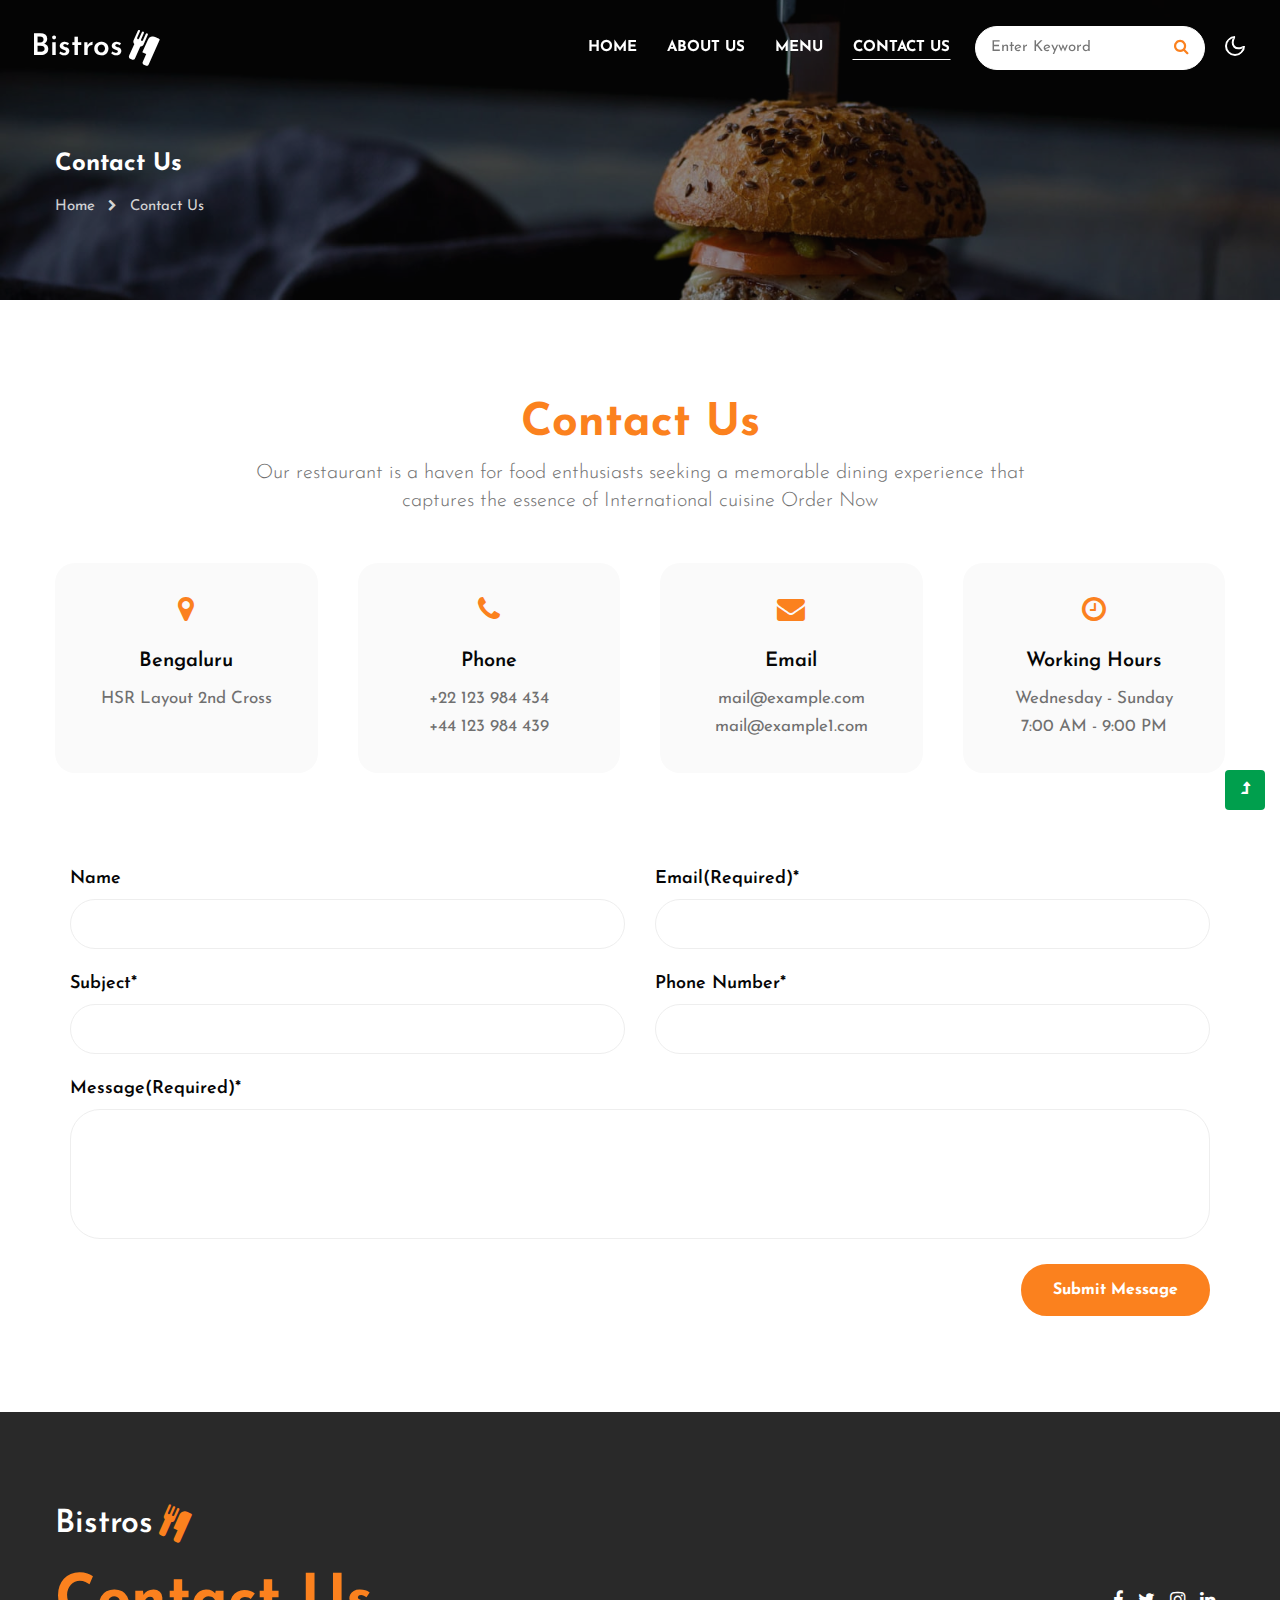
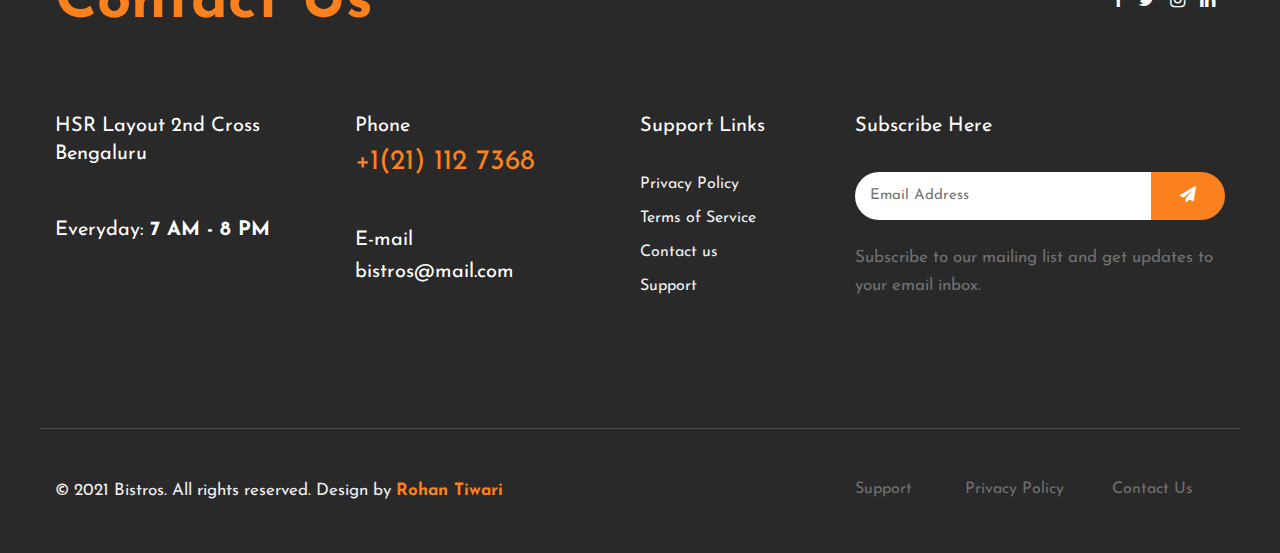
==== contact.html @ a8b72a6a "USING HTML,CSS AND JS" ====
<!doctype html>
<html lang="en">

<head>
    <!-- Required meta tags -->
    <meta charset="utf-8">
    <meta name="viewport" content="width=device-width, initial-scale=1, shrink-to-fit=no">
    <title>Bistros Palace - Restaurants </title>
    <!-- google-fonts -->
    <link href="//fonts.googleapis.com/css2?family=Josefin+Sans:wght@100;200;300;400;500;600;700&display=swap"
        rel="stylesheet">
    <!-- //google-fonts -->
    <!-- Template CSS Style link -->
    <link rel="stylesheet" href="assets/css/style-starter.css">
</head>

<body>
    <!--header-->
    <header id="site-header" class="fixed-top">
        <div class="container-fluid">
            <nav class="navbar navbar-expand-lg stroke">
                <h1>
                    <a class="navbar-brand d-flex align-items-center" href="index.html">
                        Bistros <i class="fa fa-cutlery ml-2" aria-hidden="true"></i></a>
                </h1>
                <!-- if logo is image enable this   
    <a class="navbar-brand" href="#index.html">
        <img src="image-path" alt="Your logo" title="Your logo" style="height:35px;" />
    </a> -->
                <button class="navbar-toggler  collapsed bg-gradient" type="button" data-toggle="collapse"
                    data-target="#navbarTogglerDemo02" aria-controls="navbarTogglerDemo02" aria-expanded="false"
                    aria-label="Toggle navigation">
                    <span class="navbar-toggler-icon fa icon-expand fa-bars"></span>
                    <span class="navbar-toggler-icon fa icon-close fa-times"></span>
                </button>

                <div class="collapse navbar-collapse" id="navbarTogglerDemo02">
                    <ul class="navbar-nav ml-lg-auto">
                        <li class="nav-item">
                            <a class="nav-link" href="index.html">Home <span class="sr-only">(current)</span></a>
                        </li>
                        <li class="nav-item">
                            <a class="nav-link" href="about.html">About Us</a>
                        </li>
                        <li class="nav-item">
                            <a class="nav-link" href="menu.html">Menu</a>
                        </li>
                        <li class="nav-item active">
                            <a class="nav-link" href="contact.html">Contact Us</a>
                        </li>
                        <!-- search button -->
                        <div class="search-right">
                            <form action="#search" method="GET" class="search-box position-relative">
                                <div class="input-search">
                                    <input type="search" placeholder="Enter Keyword" name="search" required="required"
                                        autofocus="" class="search-popup">
                                </div>
                                <button type="submit" class="btn search-btn"><i class="fa fa-search"
                                        aria-hidden="true"></i></button>
                            </form>
                        </div>
                        <!-- //search button -->
                    </ul>
                </div>
                <!-- toggle switch for light and dark theme -->
                <div class="cont-ser-position">
                    <nav class="navigation">
                        <div class="theme-switch-wrapper">
                            <label class="theme-switch" for="checkbox">
                                <input type="checkbox" id="checkbox">
                                <div class="mode-container">
                                    <i class="gg-sun"></i>
                                    <i class="gg-moon"></i>
                                </div>
                            </label>
                        </div>
                    </nav>
                </div>
                <!-- //toggle switch for light and dark theme -->
            </nav>
        </div>
    </header>
    <!--//header-->

    <!-- inner banner -->
    <div class="inner-banner">
        <section class="w3l-breadcrumb">
            <div class="container">
                <h4 class="inner-text-title font-weight-bold text-white mb-sm-3 mb-2">Contact Us</h4>
                <ul class="breadcrumbs-custom-path">
                    <li><a href="index.html">Home</a></li>
                    <li class="active"><span class="fa fa-chevron-right mx-2" aria-hidden="true"></span> Contact Us</li>
                </ul>
            </div>
        </section>
    </div>
    <!-- //inner banner -->

    <!-- contact page -->
    <section class="w3l-contact-11 py-5" id="contact">
        <div class="container py-md-5 py-5">
            <div class="row justify-content-center text-center">
                <div class="col-md-8">
                    <div class="section-heading mb-sm-5 mb-4">
                        <h3 class="title-style mb-2">Contact Us</h3>
                        <p class="lead">
                            Our restaurant is a haven for food enthusiasts seeking a
                            memorable dining experience that captures the essence of International cuisine
                       Order Now
                        </p>
                    </div>
                </div>
            </div>
            <div class="d-grid contact section-gap">
                <div class="contact-info-left d-grid text-center">
                    <div class="contact-info">
                        <span class="fa fa-map-marker" aria-hidden="true"></span>
                        <h4>Bengaluru</h4>
                        <p>HSR Layout 2nd Cross</p>
                    </div>
                    <div class="contact-info">
                        <span class="fa fa-phone" aria-hidden="true"></span>
                        <h4>Phone</h4>
                        <p><a href="tel:+44 7834 857829">+22 123 984 434</a></p>
                        <p><a href="tel:+44 987 654 321">+44 123 984 439</a></p>
                    </div>
                    <div class="contact-info">
                        <span class="fa fa-envelope" aria-hidden="true"></span>
                        <h4>Email</h4>
                        <p><a href="mailto:mail@example.com" class="email">mail@example.com</a></p>
                        <p><a href="mailto:mail@example1.com" class="email">mail@example1.com</a></p>
                    </div>
                    <div class="contact-info">
                        <span class="fa fa-clock-o" aria-hidden="true"></span>
                        <h4>Working Hours</h4>
                        <p>Wednesday - Sunday</p>
                        <p>7:00 AM - 9:00 PM</p>
                    </div>
                </div>
            </div>
            <div class="form-41-mian mt-5 pt-lg-5 pt-md-4">
                <div class="container">
                    <div class="form-inner-cont">
                        <form action="https://sendmail.Rohan Tiwaris.com/submitForm" method="post" class="signin-form">
                            <div class="row align-form-map">
                                <div class="col-sm-6 form-input">
                                    <label for="w3lName">Name</label>
                                    <input type="text" name="w3lName" id="w3lName" placeholder="" />
                                </div>
                                <div class="col-sm-6 form-input">
                                    <label for="w3lSender">Email(Required)*</label>
                                    <input type="email" name="w3lSender" id="w3lSender" placeholder="" required="" />
                                </div>
                                <div class="col-sm-6 form-input">
                                    <label for="w3lSender">Subject*</label>
                                    <input type="text" name="w3lSubect" placeholder="" class="contact-input">
                                </div>
                                <div class="col-sm-6 form-input">
                                    <label for="w3lSender">Phone Number*</label>
                                    <input type="number" name="w3lPhone" placeholder="" class="contact-input">
                                </div>
                            </div>
                            <div class="form-input">
                                <label for="w3lMessage">Message(Required)*</label>
                                <textarea placeholder="" name="w3lMessage" id="w3lMessage" required=""></textarea>
                            </div>
                            <div class="submit text-right">
                                <button type="submit" class="btn btn-style-white btn-style-primary">Submit
                                    Message</button>
                            </div>
                        </form>
                    </div>
                    
                </div>
            </div>
        </div>
    </section>
    <!-- //contact page -->

    <!-- footer -->
    <footer class="w3l-footer-29-main">
        <div class="footer-29-w3l py-5">
            <div class="container pt-md-5 pt-4">
                <div class="w3l-footer-texthny-inf">
                    <h2>
                        <a class="d-flex align-items-center logo-2" href="index.html">
                            Bistros <i class="fa fa-cutlery ml-2" aria-hidden="true"></i></a>
                    </h2>
                    <div class="footer-list-cont d-flex align-items-center justify-content-between mt-md-5 mt-4 mb-5">
                        <h6 class="foot-sub-title">Contact Us</h6>

                        <div class="main-social-footer-29">
                            <a href="#facebook" class="facebook"><span class="fa fa-facebook"></span></a>
                            <a href="#twitter" class="twitter"><span class="fa fa-twitter"></span></a>
                            <a href="#instagram" class="instagram"><span class="fa fa-instagram"></span></a>
                            <a href="#linkedin" class="linkedin"><span class="fa fa-linkedin"></span></a>
                        </div>
                    </div>
                </div>
                <div class="row footer-top-29 mt-lg-5 mt-md-4 pt-md-5">
                    <div class="col-lg-3 col-sm-6">
                        <div class="address-grid">
                            <h5>HSR Layout 2nd Cross<br>Bengaluru</h5>
                            <h5 class="mt-sm-5 mt-4">Everyday: <span> 7 AM - 8 PM</span></h5>
                        </div>
                    </div>
                    <div class="col-lg-3 col-sm-6 mt-sm-0 mt-4">
                        <div class="address-grid">
                            <h5>Phone</h5>
                            <h5 class="phone-number-text mt-2"><a href="tel:+1(21) 234 4567">+1(21) 112 7368</a></h5>
                        </div>
                        <div class="address-grid mt-sm-5 mt-4">
                            <h5>E-mail</h5>
                            <h5 class="email-cont-text mt-1"> <a href="mailto:bistros@mail.com"
                                    class="mail">bistros@mail.com</a></h5>
                        </div>
                    </div>
                    <div class="col-lg-2 col-md-6 col-sm-5 footer-list-menu pl-lg-0 mt-lg-0 mt-sm-5 mt-4">
                        <div class="address-grid">
                            <h5 class="mb-4 pb-lg-2">Support Links</h5>
                            <ul>
                                <li><a href="#privacy">Privacy Policy</a></li>
                                <li><a href="#terms"> Terms of Service</a></li>
                                <li><a href="contact.html">Contact us</a></li>
                                <li><a href="#support"> Support</a></li>
                            </ul>
                        </div>
                    </div>
                    <div class="address-grid col-lg-4 col-md-6 col-sm-7 mt-lg-0 mt-sm-5 mt-4 w3l-footer-16-main">
                        <h5>Subscribe Here</h5>
                        <form action="#" class="subscribe d-flex mt-4 pt-lg-2 mb-4" method="post">
                            <input type="email" name="email" placeholder="Email Address" required="">
                            <button><span class="fa fa-paper-plane" aria-hidden="true"></span></button>
                        </form>
                        <p>Subscribe to our mailing list and get updates to your email inbox.</p>
                    </div>
                </div>
                <!-- copyright -->
                <div class="w3l-copyright mt-lg-5 mt-sm-4 pt-md-4 pt-3">
                    <div class="row bottom-copies pt-md-5 pt-4 mt-md-5 mt-4">
                        <p class="col-lg-8 copy-footer-29">© 2021 Bistros. All rights reserved. Design by <a
                                href="https://Rohan Tiwaris.com/" target="_blank">
                                Rohan Tiwari</a></p>

                        <div class="col-lg-4 footer-list-29 mt-lg-0 mt-md-4 mt-2">
                            <ul class="d-flex text-lg-right">
                                <li><a href="#support"> Support</a></li>
                                <li class="mx-lg-5 mx-md-4 mx-3"><a href="#privacy">Privacy Policy</a>
                                </li>
                                <li><a href="contact.html">Contact Us</a></li>
                            </ul>
                        </div>
                    </div>
                </div>
            </div>
        </div>
    </footer>
    <!-- //footer -->

    <!-- Js scripts -->
    <!-- move top -->
    <button onclick="topFunction()" id="movetop" title="Go to top">
        <span class="fa fa-level-up" aria-hidden="true"></span>
    </button>
    <script>
        // When the user scrolls down 20px from the top of the document, show the button
        window.onscroll = function () {
            scrollFunction()
        };

        function scrollFunction() {
            if (document.body.scrollTop > 20 || document.documentElement.scrollTop > 20) {
                document.getElementById("movetop").style.display = "block";
            } else {
                document.getElementById("movetop").style.display = "none";
            }
        }

        // When the user clicks on the button, scroll to the top of the document
        function topFunction() {
            document.body.scrollTop = 0;
            document.documentElement.scrollTop = 0;
        }
    </script>
    <!-- //move top -->

    <!-- common jquery plugin -->
    <script src="assets/js/jquery-3.3.1.min.js"></script>
    <!-- //common jquery plugin -->

    <!-- theme switch js (light and dark)-->
    <script src="assets/js/theme-change.js"></script>
    <script>
        function autoType(elementClass, typingSpeed) {
            var thhis = Rs(elementClass);
            thhis.css({
                "position": "relative",
                "display": "inline-block"
            });
            thhis.prepend('<div class="cursor" style="right: initial; left:0;"></div>');
            thhis = thhis.find(".text-js");
            var text = thhis.text().trim().split('');
            var amntOfChars = text.length;
            var newString = "";
            thhis.text("|");
            setTimeout(function () {
                thhis.css("opacity", 1);
                thhis.prev().removeAttr("style");
                thhis.text("");
                for (var i = 0; i < amntOfChars; i++) {
                    (function (i, char) {
                        setTimeout(function () {
                            newString += char;
                            thhis.text(newString);
                        }, i * typingSpeed);
                    })(i + 1, text[i]);
                }
            }, 1500);
        }

        Rs(document).ready(function () {
            // Now to start autoTyping just call the autoType function with the 
            // class of outer div
            // The second paramter is the speed between each letter is typed.   
            autoType(".type-js", 200);
        });
    </script>
    <!-- //theme switch js (light and dark)-->

    <!-- MENU-JS -->
    <script>
        Rs(window).on("scroll", function () {
            var scroll = Rs(window).scrollTop();

            if (scroll >= 80) {
                Rs("#site-header").addClass("nav-fixed");
            } else {
                Rs("#site-header").removeClass("nav-fixed");
            }
        });

        //Main navigation Active Class Add Remove
        Rs(".navbar-toggler").on("click", function () {
            Rs("header").toggleClass("active");
        });
        Rs(document).on("ready", function () {
            if (Rs(window).width() > 991) {
                Rs("header").removeClass("active");
            }
            Rs(window).on("resize", function () {
                if (Rs(window).width() > 991) {
                    Rs("header").removeClass("active");
                }
            });
        });
    </script>
    <!-- //MENU-JS -->

    <!-- disable body scroll which navbar is in active -->
    <script>
        Rs(function () {
            Rs('.navbar-toggler').click(function () {
                Rs('body').toggleClass('noscroll');
            })
        });
    </script>
    <!-- //disable body scroll which navbar is in active -->

    <!--bootstrap-->
    <script src="assets/js/bootstrap.min.js"></script>
    <!-- //bootstrap-->
    <!-- //Js scripts -->
</body>

</html>
---- assets/css/style-starter.css ----
@charset "UTF-8";
 */
:root {
  --blue: #007bff;
  --indigo: #6610f2;
  --purple: #6f42c1;
  --pink: #e83e8c;
  --red: #dc3545;
  --orange: #fd7e14;
  --yellow: #ffc107;
  --green: #28a745;
  --teal: #20c997;
  --cyan: #17a2b8;
  --white: #fff;
  --gray: #6c757d;
  --gray-dark: #343a40;
  --primary: #ff4c4c;
  --secondary: #e71d36;
  --success: #28a745;
  --info: #17a2b8;
  --warning: #ffc107;
  --danger: #dc3545;
  --light: #f8f9fa;
  --dark: #343a40;
  --breakpoint-xs: 0;
  --breakpoint-sm: 576px;
  --breakpoint-md: 768px;
  --breakpoint-lg: 992px;
  --breakpoint-xl: 1200px;
  --font-family-sans-serif: -apple-system, BlinkMacSystemFont, "Segoe UI", Roboto, "Helvetica Neue", Arial, "Noto Sans", sans-serif, "Apple Color Emoji", "Segoe UI Emoji", "Segoe UI Symbol", "Noto Color Emoji";
  --font-family-monospace: SFMono-Regular, Menlo, Monaco, Consolas, "Liberation Mono", "Courier New", monospace;
}

*,
*::before,
*::after {
  box-sizing: border-box;
}

html {
  font-family: sans-serif;
  line-height: 1.15;
  -webkit-text-size-adjust: 100%;
  -webkit-tap-highlight-color: rgba(0, 0, 0, 0);
}

article,
aside,
figcaption,
figure,
footer,
header,
hgroup,
main,
nav,
section {
  display: block;
}

body {
  margin: 0;
  font-family: -apple-system, BlinkMacSystemFont, "Segoe UI", Roboto, "Helvetica Neue", Arial, "Noto Sans", sans-serif, "Apple Color Emoji", "Segoe UI Emoji", "Segoe UI Symbol", "Noto Color Emoji";
  font-size: 1rem;
  font-weight: 400;
  line-height: 1.5;
  color: #212529;
  text-align: left;
  background-color: #fff;
}

[tabindex="-1"]:focus:not(:focus-visible) {
  outline: 0 !important;
}

hr {
  box-sizing: content-box;
  height: 0;
  overflow: visible;
}

h1,
h2,
h3,
h4,
h5,
h6 {
  margin-top: 0;
  margin-bottom: 0.5rem;
}

p {
  margin-top: 0;
  margin-bottom: 1rem;
}

abbr[title],
abbr[data-original-title] {
  text-decoration: underline;
  -webkit-text-decoration: underline dotted;
  text-decoration: underline dotted;
  cursor: help;
  border-bottom: 0;
  -webkit-text-decoration-skip-ink: none;
  text-decoration-skip-ink: none;
}

address {
  margin-bottom: 1rem;
  font-style: normal;
  line-height: inherit;
}

ol,
ul,
dl {
  margin-top: 0;
  margin-bottom: 1rem;
}

ol ol,
ul ul,
ol ul,
ul ol {
  margin-bottom: 0;
}

dt {
  font-weight: 600;
}

dd {
  margin-bottom: .5rem;
  margin-left: 0;
}

blockquote {
  margin: 0 0 1rem;
}

b,
strong {
  font-weight: bolder;
}

small {
  font-size: 80%;
}

sub,
sup {
  position: relative;
  font-size: 75%;
  line-height: 0;
  vertical-align: baseline;
}

sub {
  bottom: -.25em;
}

sup {
  top: -.5em;
}

a {
  color: var(--font-color);
  text-decoration: none;
  background-color: transparent;
}

a:hover {
  color: var(--primary-color);
  text-decoration: underline;
}

a,
a:hover,
button,
button:hover {
  text-decoration: none;
  transition: .5s all;
  -moz-transition: .5s all;
}

a:not([href]) {
  color: inherit;
  text-decoration: none;
}

a:not([href]):hover {
  color: inherit;
  text-decoration: none;
}

pre,
code,
kbd,
samp {
  font-family: SFMono-Regular, Menlo, Monaco, Consolas, "Liberation Mono", "Courier New", monospace;
  font-size: 1em;
}

pre {
  margin-top: 0;
  margin-bottom: 1rem;
  overflow: auto;
}

figure {
  margin: 0 0 1rem;
}

img {
  vertical-align: middle;
  border-style: none;
}

svg {
  overflow: hidden;
  vertical-align: middle;
}

table {
  border-collapse: collapse;
}

caption {
  padding-top: 0.75rem;
  padding-bottom: 0.75rem;
  color: #6c757d;
  text-align: left;
  caption-side: bottom;
}

th {
  text-align: inherit;
}

label {
  display: inline-block;
  margin-bottom: 0.5rem;
}

button {
  border-radius: 0;
}

button:focus {
  outline: 1px dotted;
  outline: 5px auto -webkit-focus-ring-color;
}

input,
button,
select,
optgroup,
textarea {
  margin: 0;
  font-family: inherit;
  font-size: inherit;
  line-height: inherit;
}

button,
input {
  overflow: visible;
}

button,
select {
  text-transform: none;
}

select {
  word-wrap: normal;
}

button,
[type="button"],
[type="reset"],
[type="submit"] {
  -webkit-appearance: button;
}

button:not(:disabled),
[type="button"]:not(:disabled),
[type="reset"]:not(:disabled),
[type="submit"]:not(:disabled) {
  cursor: pointer;
}

button::-moz-focus-inner,
[type="button"]::-moz-focus-inner,
[type="reset"]::-moz-focus-inner,
[type="submit"]::-moz-focus-inner {
  padding: 0;
  border-style: none;
}

input[type="radio"],
input[type="checkbox"] {
  box-sizing: border-box;
  padding: 0;
}

input[type="date"],
input[type="time"],
input[type="datetime-local"],
input[type="month"] {
  -webkit-appearance: listbox;
}

textarea {
  overflow: auto;
  resize: vertical;
}

fieldset {
  min-width: 0;
  padding: 0;
  margin: 0;
  border: 0;
}

legend {
  display: block;
  width: 100%;
  max-width: 100%;
  padding: 0;
  margin-bottom: .5rem;
  font-size: 1.5rem;
  line-height: inherit;
  color: inherit;
  white-space: normal;
}

@media (max-width: 1200px) {
  legend {
    font-size: calc(1.275rem + 0.3vw);
  }
}

progress {
  vertical-align: baseline;
}

[type="number"]::-webkit-inner-spin-button,
[type="number"]::-webkit-outer-spin-button {
  height: auto;
}

[type="search"] {
  outline-offset: -2px;
  -webkit-appearance: none;
}

[type="search"]::-webkit-search-decoration {
  -webkit-appearance: none;
}

::-webkit-file-upload-button {
  font: inherit;
  -webkit-appearance: button;
}

output {
  display: inline-block;
}

summary {
  display: list-item;
  cursor: pointer;
}

template {
  display: none;
}

[hidden] {
  display: none !important;
}

h1,
h2,
h3,
h4,
h5,
h6,
.h1,
.h2,
.h3,
.h4,
.h5,
.h6 {
  margin-bottom: 0.5rem;
  font-weight: 400;
  line-height: 28px;
}

h1,
.h1 {
  font-size: 2.5rem;
}

@media (max-width: 1200px) {

  h1,
  .h1 {
    font-size: calc(1.375rem + 1.5vw);
  }
}

h2,
.h2 {
  font-size: 2rem;
}

@media (max-width: 1200px) {

  h2,
  .h2 {
    font-size: calc(1.325rem + 0.9vw);
  }
}

h3,
.h3 {
  font-size: 1.75rem;
}

@media (max-width: 1200px) {

  h3,
  .h3 {
    font-size: calc(1.3rem + 0.6vw);
  }
}

h4,
.h4 {
  font-size: 1.5rem;
}

@media (max-width: 1200px) {

  h4,
  .h4 {
    font-size: calc(1.275rem + 0.3vw);
  }
}

h5,
.h5 {
  font-size: 1.25rem;
}

h6,
.h6 {
  font-size: 1rem;
}

.lead {
  font-size: 1.25rem;
  font-weight: 300;
}

.display-1 {
  font-size: 6rem;
  font-weight: 300;
  line-height: 1.2;
}

@media (max-width: 1200px) {
  .display-1 {
    font-size: calc(1.725rem + 5.7vw);
  }
}

.display-2 {
  font-size: 5.5rem;
  font-weight: 300;
  line-height: 1.2;
}

@media (max-width: 1200px) {
  .display-2 {
    font-size: calc(1.675rem + 5.1vw);
  }
}

.display-3 {
  font-size: 4.5rem;
  font-weight: 300;
  line-height: 1.2;
}

@media (max-width: 1200px) {
  .display-3 {
    font-size: calc(1.575rem + 3.9vw);
  }
}

.display-4 {
  font-size: 3.5rem;
  font-weight: 300;
  line-height: 1.2;
}

@media (max-width: 1200px) {
  .display-4 {
    font-size: calc(1.475rem + 2.7vw);
  }
}

hr {
  margin-top: 1rem;
  margin-bottom: 1rem;
  border: 0;
  border-top: 1px solid rgba(0, 0, 0, 0.1);
}

small,
.small {
  font-size: 80%;
  font-weight: 400;
}

mark,
.mark {
  padding: 0.2em;
  background-color: #fcf8e3;
}

.list-unstyled {
  padding-left: 0;
  list-style: none;
}

.list-inline {
  padding-left: 0;
  list-style: none;
}

.list-inline-item {
  display: inline-block;
}

.list-inline-item:not(:last-child) {
  margin-right: 0.5rem;
}

.initialism {
  font-size: 90%;
  text-transform: uppercase;
}

.blockquote {
  margin-bottom: 1rem;
  font-size: 1.25rem;
}

.blockquote-footer {
  display: block;
  font-size: 80%;
  color: #6c757d;
}

.blockquote-footer::before {
  content: "\2014\00A0";
}

.img-fluid {
  max-width: 100%;
  height: auto;
}

.img-thumbnail {
  padding: 0.25rem;
  background-color: #fff;
  border: 1px solid #dee2e6;
  border-radius: 0.25rem;
  max-width: 100%;
  height: auto;
}

.figure {
  display: inline-block;
}

.figure-img {
  margin-bottom: 0.5rem;
  line-height: 1;
}

.figure-caption {
  font-size: 90%;
  color: #6c757d;
}

code {
  font-size: 87.5%;
  color: #e83e8c;
  word-wrap: break-word;
}

a>code {
  color: inherit;
}

kbd {
  padding: 0.2rem 0.4rem;
  font-size: 87.5%;
  color: #fff;
  background-color: #212529;
  border-radius: 0.2rem;
}

kbd kbd {
  padding: 0;
  font-size: 100%;
  font-weight: 600;
}

pre {
  display: block;
  font-size: 87.5%;
  color: #212529;
}

pre code {
  font-size: inherit;
  color: inherit;
  word-break: normal;
}

.pre-scrollable {
  max-height: 340px;
  overflow-y: scroll;
}

.container {
  width: 100%;
  padding-right: 15px;
  padding-left: 15px;
  margin-right: auto;
  margin-left: auto;
}

@media (min-width: 576px) {
  .container {
    max-width: 540px;
  }
}

@media (min-width: 768px) {
  .container {
    max-width: 720px;
  }
}

@media (min-width: 992px) {
  .container {
    max-width: 960px;
  }
}

@media (min-width: 1200px) {
  .container {
    max-width: 1140px;
  }
}

.container-fluid,
.container-sm,
.container-md,
.container-lg,
.container-xl {
  width: 100%;
  padding-right: 15px;
  padding-left: 15px;
  margin-right: auto;
  margin-left: auto;
}

@media (min-width: 576px) {

  .container,
  .container-sm {
    max-width: 540px;
  }
}

@media (min-width: 768px) {

  .container,
  .container-sm,
  .container-md {
    max-width: 720px;
  }
}

@media (min-width: 992px) {

  .container,
  .container-sm,
  .container-md,
  .container-lg {
    max-width: 960px;
  }
}

@media (min-width: 1200px) {

  .container,
  .container-sm,
  .container-md,
  .container-lg,
  .container-xl {
    max-width: 1140px;
  }
}

.row {
  display: flex;
  flex-wrap: wrap;
  margin-right: -15px;
  margin-left: -15px;
}

.no-gutters {
  margin-right: 0;
  margin-left: 0;
}

.no-gutters>.col,
.no-gutters>[class*="col-"] {
  padding-right: 0;
  padding-left: 0;
}

.col-1,
.col-2,
.col-3,
.col-4,
.col-5,
.col-6,
.col-7,
.col-8,
.col-9,
.col-10,
.col-11,
.col-12,
.col,
.col-auto,
.col-sm-1,
.col-sm-2,
.col-sm-3,
.col-sm-4,
.col-sm-5,
.col-sm-6,
.col-sm-7,
.col-sm-8,
.col-sm-9,
.col-sm-10,
.col-sm-11,
.col-sm-12,
.col-sm,
.col-sm-auto,
.col-md-1,
.col-md-2,
.col-md-3,
.col-md-4,
.col-md-5,
.col-md-6,
.col-md-7,
.col-md-8,
.col-md-9,
.col-md-10,
.col-md-11,
.col-md-12,
.col-md,
.col-md-auto,
.col-lg-1,
.col-lg-2,
.col-lg-3,
.col-lg-4,
.col-lg-5,
.col-lg-6,
.col-lg-7,
.col-lg-8,
.col-lg-9,
.col-lg-10,
.col-lg-11,
.col-lg-12,
.col-lg,
.col-lg-auto,
.col-xl-1,
.col-xl-2,
.col-xl-3,
.col-xl-4,
.col-xl-5,
.col-xl-6,
.col-xl-7,
.col-xl-8,
.col-xl-9,
.col-xl-10,
.col-xl-11,
.col-xl-12,
.col-xl,
.col-xl-auto {
  position: relative;
  width: 100%;
  padding-right: 15px;
  padding-left: 15px;
}

.col {
  flex-basis: 0;
  flex-grow: 1;
  max-width: 100%;
}

.row-cols-1>* {
  flex: 0 0 100%;
  max-width: 100%;
}

.row-cols-2>* {
  flex: 0 0 50%;
  max-width: 50%;
}

.row-cols-3>* {
  flex: 0 0 33.33333%;
  max-width: 33.33333%;
}

.row-cols-4>* {
  flex: 0 0 25%;
  max-width: 25%;
}

.row-cols-5>* {
  flex: 0 0 20%;
  max-width: 20%;
}

.row-cols-6>* {
  flex: 0 0 16.66667%;
  max-width: 16.66667%;
}

.col-auto {
  flex: 0 0 auto;
  width: auto;
  max-width: 100%;
}

.col-1 {
  flex: 0 0 8.33333%;
  max-width: 8.33333%;
}

.col-2 {
  flex: 0 0 16.66667%;
  max-width: 16.66667%;
}

.col-3 {
  flex: 0 0 25%;
  max-width: 25%;
}

.col-4 {
  flex: 0 0 33.33333%;
  max-width: 33.33333%;
}

.col-5 {
  flex: 0 0 41.66667%;
  max-width: 41.66667%;
}

.col-6 {
  flex: 0 0 50%;
  max-width: 50%;
}

.col-7 {
  flex: 0 0 58.33333%;
  max-width: 58.33333%;
}

.col-8 {
  flex: 0 0 66.66667%;
  max-width: 66.66667%;
}

.col-9 {
  flex: 0 0 75%;
  max-width: 75%;
}

.col-10 {
  flex: 0 0 83.33333%;
  max-width: 83.33333%;
}

.col-11 {
  flex: 0 0 91.66667%;
  max-width: 91.66667%;
}

.col-12 {
  flex: 0 0 100%;
  max-width: 100%;
}

.order-first {
  order: -1;
}

.order-last {
  order: 13;
}

.order-0 {
  order: 0;
}

.order-1 {
  order: 1;
}

.order-2 {
  order: 2;
}

.order-3 {
  order: 3;
}

.order-4 {
  order: 4;
}

.order-5 {
  order: 5;
}

.order-6 {
  order: 6;
}

.order-7 {
  order: 7;
}

.order-8 {
  order: 8;
}

.order-9 {
  order: 9;
}

.order-10 {
  order: 10;
}

.order-11 {
  order: 11;
}

.order-12 {
  order: 12;
}

.offset-1 {
  margin-left: 8.33333%;
}

.offset-2 {
  margin-left: 16.66667%;
}

.offset-3 {
  margin-left: 25%;
}

.offset-4 {
  margin-left: 33.33333%;
}

.offset-5 {
  margin-left: 41.66667%;
}

.offset-6 {
  margin-left: 50%;
}

.offset-7 {
  margin-left: 58.33333%;
}

.offset-8 {
  margin-left: 66.66667%;
}

.offset-9 {
  margin-left: 75%;
}

.offset-10 {
  margin-left: 83.33333%;
}

.offset-11 {
  margin-left: 91.66667%;
}

@media (min-width: 576px) {
  .col-sm {
    flex-basis: 0;
    flex-grow: 1;
    max-width: 100%;
  }

  .row-cols-sm-1>* {
    flex: 0 0 100%;
    max-width: 100%;
  }

  .row-cols-sm-2>* {
    flex: 0 0 50%;
    max-width: 50%;
  }

  .row-cols-sm-3>* {
    flex: 0 0 33.33333%;
    max-width: 33.33333%;
  }

  .row-cols-sm-4>* {
    flex: 0 0 25%;
    max-width: 25%;
  }

  .row-cols-sm-5>* {
    flex: 0 0 20%;
    max-width: 20%;
  }

  .row-cols-sm-6>* {
    flex: 0 0 16.66667%;
    max-width: 16.66667%;
  }

  .col-sm-auto {
    flex: 0 0 auto;
    width: auto;
    max-width: 100%;
  }

  .col-sm-1 {
    flex: 0 0 8.33333%;
    max-width: 8.33333%;
  }

  .col-sm-2 {
    flex: 0 0 16.66667%;
    max-width: 16.66667%;
  }

  .col-sm-3 {
    flex: 0 0 25%;
    max-width: 25%;
  }

  .col-sm-4 {
    flex: 0 0 33.33333%;
    max-width: 33.33333%;
  }

  .col-sm-5 {
    flex: 0 0 41.66667%;
    max-width: 41.66667%;
  }

  .col-sm-6 {
    flex: 0 0 50%;
    max-width: 50%;
  }

  .col-sm-7 {
    flex: 0 0 58.33333%;
    max-width: 58.33333%;
  }

  .col-sm-8 {
    flex: 0 0 66.66667%;
    max-width: 66.66667%;
  }

  .col-sm-9 {
    flex: 0 0 75%;
    max-width: 75%;
  }

  .col-sm-10 {
    flex: 0 0 83.33333%;
    max-width: 83.33333%;
  }

  .col-sm-11 {
    flex: 0 0 91.66667%;
    max-width: 91.66667%;
  }

  .col-sm-12 {
    flex: 0 0 100%;
    max-width: 100%;
  }

  .order-sm-first {
    order: -1;
  }

  .order-sm-last {
    order: 13;
  }

  .order-sm-0 {
    order: 0;
  }

  .order-sm-1 {
    order: 1;
  }

  .order-sm-2 {
    order: 2;
  }

  .order-sm-3 {
    order: 3;
  }

  .order-sm-4 {
    order: 4;
  }

  .order-sm-5 {
    order: 5;
  }

  .order-sm-6 {
    order: 6;
  }

  .order-sm-7 {
    order: 7;
  }

  .order-sm-8 {
    order: 8;
  }

  .order-sm-9 {
    order: 9;
  }

  .order-sm-10 {
    order: 10;
  }

  .order-sm-11 {
    order: 11;
  }

  .order-sm-12 {
    order: 12;
  }

  .offset-sm-0 {
    margin-left: 0;
  }

  .offset-sm-1 {
    margin-left: 8.33333%;
  }

  .offset-sm-2 {
    margin-left: 16.66667%;
  }

  .offset-sm-3 {
    margin-left: 25%;
  }

  .offset-sm-4 {
    margin-left: 33.33333%;
  }

  .offset-sm-5 {
    margin-left: 41.66667%;
  }

  .offset-sm-6 {
    margin-left: 50%;
  }

  .offset-sm-7 {
    margin-left: 58.33333%;
  }

  .offset-sm-8 {
    margin-left: 66.66667%;
  }

  .offset-sm-9 {
    margin-left: 75%;
  }

  .offset-sm-10 {
    margin-left: 83.33333%;
  }

  .offset-sm-11 {
    margin-left: 91.66667%;
  }
}

@media (min-width: 768px) {
  .col-md {
    flex-basis: 0;
    flex-grow: 1;
    max-width: 100%;
  }

  .row-cols-md-1>* {
    flex: 0 0 100%;
    max-width: 100%;
  }

  .row-cols-md-2>* {
    flex: 0 0 50%;
    max-width: 50%;
  }

  .row-cols-md-3>* {
    flex: 0 0 33.33333%;
    max-width: 33.33333%;
  }

  .row-cols-md-4>* {
    flex: 0 0 25%;
    max-width: 25%;
  }

  .row-cols-md-5>* {
    flex: 0 0 20%;
    max-width: 20%;
  }

  .row-cols-md-6>* {
    flex: 0 0 16.66667%;
    max-width: 16.66667%;
  }

  .col-md-auto {
    flex: 0 0 auto;
    width: auto;
    max-width: 100%;
  }

  .col-md-1 {
    flex: 0 0 8.33333%;
    max-width: 8.33333%;
  }

  .col-md-2 {
    flex: 0 0 16.66667%;
    max-width: 16.66667%;
  }

  .col-md-3 {
    flex: 0 0 25%;
    max-width: 25%;
  }

  .col-md-4 {
    flex: 0 0 33.33333%;
    max-width: 33.33333%;
  }

  .col-md-5 {
    flex: 0 0 41.66667%;
    max-width: 41.66667%;
  }

  .col-md-6 {
    flex: 0 0 50%;
    max-width: 50%;
  }

  .col-md-7 {
    flex: 0 0 58.33333%;
    max-width: 58.33333%;
  }

  .col-md-8 {
    flex: 0 0 66.66667%;
    max-width: 66.66667%;
  }

  .col-md-9 {
    flex: 0 0 75%;
    max-width: 75%;
  }

  .col-md-10 {
    flex: 0 0 83.33333%;
    max-width: 83.33333%;
  }

  .col-md-11 {
    flex: 0 0 91.66667%;
    max-width: 91.66667%;
  }

  .col-md-12 {
    flex: 0 0 100%;
    max-width: 100%;
  }

  .order-md-first {
    order: -1;
  }

  .order-md-last {
    order: 13;
  }

  .order-md-0 {
    order: 0;
  }

  .order-md-1 {
    order: 1;
  }

  .order-md-2 {
    order: 2;
  }

  .order-md-3 {
    order: 3;
  }

  .order-md-4 {
    order: 4;
  }

  .order-md-5 {
    order: 5;
  }

  .order-md-6 {
    order: 6;
  }

  .order-md-7 {
    order: 7;
  }

  .order-md-8 {
    order: 8;
  }

  .order-md-9 {
    order: 9;
  }

  .order-md-10 {
    order: 10;
  }

  .order-md-11 {
    order: 11;
  }

  .order-md-12 {
    order: 12;
  }

  .offset-md-0 {
    margin-left: 0;
  }

  .offset-md-1 {
    margin-left: 8.33333%;
  }

  .offset-md-2 {
    margin-left: 16.66667%;
  }

  .offset-md-3 {
    margin-left: 25%;
  }

  .offset-md-4 {
    margin-left: 33.33333%;
  }

  .offset-md-5 {
    margin-left: 41.66667%;
  }

  .offset-md-6 {
    margin-left: 50%;
  }

  .offset-md-7 {
    margin-left: 58.33333%;
  }

  .offset-md-8 {
    margin-left: 66.66667%;
  }

  .offset-md-9 {
    margin-left: 75%;
  }

  .offset-md-10 {
    margin-left: 83.33333%;
  }

  .offset-md-11 {
    margin-left: 91.66667%;
  }
}

@media (min-width: 992px) {
  .col-lg {
    flex-basis: 0;
    flex-grow: 1;
    max-width: 100%;
  }

  .row-cols-lg-1>* {
    flex: 0 0 100%;
    max-width: 100%;
  }

  .row-cols-lg-2>* {
    flex: 0 0 50%;
    max-width: 50%;
  }

  .row-cols-lg-3>* {
    flex: 0 0 33.33333%;
    max-width: 33.33333%;
  }

  .row-cols-lg-4>* {
    flex: 0 0 25%;
    max-width: 25%;
  }

  .row-cols-lg-5>* {
    flex: 0 0 20%;
    max-width: 20%;
  }

  .row-cols-lg-6>* {
    flex: 0 0 16.66667%;
    max-width: 16.66667%;
  }

  .col-lg-auto {
    flex: 0 0 auto;
    width: auto;
    max-width: 100%;
  }

  .col-lg-1 {
    flex: 0 0 8.33333%;
    max-width: 8.33333%;
  }

  .col-lg-2 {
    flex: 0 0 16.66667%;
    max-width: 16.66667%;
  }

  .col-lg-3 {
    flex: 0 0 25%;
    max-width: 25%;
  }

  .col-lg-4 {
    flex: 0 0 33.33333%;
    max-width: 33.33333%;
  }

  .col-lg-5 {
    flex: 0 0 41.66667%;
    max-width: 41.66667%;
  }

  .col-lg-6 {
    flex: 0 0 50%;
    max-width: 50%;
  }

  .col-lg-7 {
    flex: 0 0 58.33333%;
    max-width: 58.33333%;
  }

  .col-lg-8 {
    flex: 0 0 66.66667%;
    max-width: 66.66667%;
  }

  .col-lg-9 {
    flex: 0 0 75%;
    max-width: 75%;
  }

  .col-lg-10 {
    flex: 0 0 83.33333%;
    max-width: 83.33333%;
  }

  .col-lg-11 {
    flex: 0 0 91.66667%;
    max-width: 91.66667%;
  }

  .col-lg-12 {
    flex: 0 0 100%;
    max-width: 100%;
  }

  .order-lg-first {
    order: -1;
  }

  .order-lg-last {
    order: 13;
  }

  .order-lg-0 {
    order: 0;
  }

  .order-lg-1 {
    order: 1;
  }

  .order-lg-2 {
    order: 2;
  }

  .order-lg-3 {
    order: 3;
  }

  .order-lg-4 {
    order: 4;
  }

  .order-lg-5 {
    order: 5;
  }

  .order-lg-6 {
    order: 6;
  }

  .order-lg-7 {
    order: 7;
  }

  .order-lg-8 {
    order: 8;
  }

  .order-lg-9 {
    order: 9;
  }

  .order-lg-10 {
    order: 10;
  }

  .order-lg-11 {
    order: 11;
  }

  .order-lg-12 {
    order: 12;
  }

  .offset-lg-0 {
    margin-left: 0;
  }

  .offset-lg-1 {
    margin-left: 8.33333%;
  }

  .offset-lg-2 {
    margin-left: 16.66667%;
  }

  .offset-lg-3 {
    margin-left: 25%;
  }

  .offset-lg-4 {
    margin-left: 33.33333%;
  }

  .offset-lg-5 {
    margin-left: 41.66667%;
  }

  .offset-lg-6 {
    margin-left: 50%;
  }

  .offset-lg-7 {
    margin-left: 58.33333%;
  }

  .offset-lg-8 {
    margin-left: 66.66667%;
  }

  .offset-lg-9 {
    margin-left: 75%;
  }

  .offset-lg-10 {
    margin-left: 83.33333%;
  }

  .offset-lg-11 {
    margin-left: 91.66667%;
  }
}

@media (min-width: 1200px) {
  .col-xl {
    flex-basis: 0;
    flex-grow: 1;
    max-width: 100%;
  }

  .row-cols-xl-1>* {
    flex: 0 0 100%;
    max-width: 100%;
  }

  .row-cols-xl-2>* {
    flex: 0 0 50%;
    max-width: 50%;
  }

  .row-cols-xl-3>* {
    flex: 0 0 33.33333%;
    max-width: 33.33333%;
  }

  .row-cols-xl-4>* {
    flex: 0 0 25%;
    max-width: 25%;
  }

  .row-cols-xl-5>* {
    flex: 0 0 20%;
    max-width: 20%;
  }

  .row-cols-xl-6>* {
    flex: 0 0 16.66667%;
    max-width: 16.66667%;
  }

  .col-xl-auto {
    flex: 0 0 auto;
    width: auto;
    max-width: 100%;
  }

  .col-xl-1 {
    flex: 0 0 8.33333%;
    max-width: 8.33333%;
  }

  .col-xl-2 {
    flex: 0 0 16.66667%;
    max-width: 16.66667%;
  }

  .col-xl-3 {
    flex: 0 0 25%;
    max-width: 25%;
  }

  .col-xl-4 {
    flex: 0 0 33.33333%;
    max-width: 33.33333%;
  }

  .col-xl-5 {
    flex: 0 0 41.66667%;
    max-width: 41.66667%;
  }

  .col-xl-6 {
    flex: 0 0 50%;
    max-width: 50%;
  }

  .col-xl-7 {
    flex: 0 0 58.33333%;
    max-width: 58.33333%;
  }

  .col-xl-8 {
    flex: 0 0 66.66667%;
    max-width: 66.66667%;
  }

  .col-xl-9 {
    flex: 0 0 75%;
    max-width: 75%;
  }

  .col-xl-10 {
    flex: 0 0 83.33333%;
    max-width: 83.33333%;
  }

  .col-xl-11 {
    flex: 0 0 91.66667%;
    max-width: 91.66667%;
  }

  .col-xl-12 {
    flex: 0 0 100%;
    max-width: 100%;
  }

  .order-xl-first {
    order: -1;
  }

  .order-xl-last {
    order: 13;
  }

  .order-xl-0 {
    order: 0;
  }

  .order-xl-1 {
    order: 1;
  }

  .order-xl-2 {
    order: 2;
  }

  .order-xl-3 {
    order: 3;
  }

  .order-xl-4 {
    order: 4;
  }

  .order-xl-5 {
    order: 5;
  }

  .order-xl-6 {
    order: 6;
  }

  .order-xl-7 {
    order: 7;
  }

  .order-xl-8 {
    order: 8;
  }

  .order-xl-9 {
    order: 9;
  }

  .order-xl-10 {
    order: 10;
  }

  .order-xl-11 {
    order: 11;
  }

  .order-xl-12 {
    order: 12;
  }

  .offset-xl-0 {
    margin-left: 0;
  }

  .offset-xl-1 {
    margin-left: 8.33333%;
  }

  .offset-xl-2 {
    margin-left: 16.66667%;
  }

  .offset-xl-3 {
    margin-left: 25%;
  }

  .offset-xl-4 {
    margin-left: 33.33333%;
  }

  .offset-xl-5 {
    margin-left: 41.66667%;
  }

  .offset-xl-6 {
    margin-left: 50%;
  }

  .offset-xl-7 {
    margin-left: 58.33333%;
  }

  .offset-xl-8 {
    margin-left: 66.66667%;
  }

  .offset-xl-9 {
    margin-left: 75%;
  }

  .offset-xl-10 {
    margin-left: 83.33333%;
  }

  .offset-xl-11 {
    margin-left: 91.66667%;
  }
}

.table {
  width: 100%;
  margin-bottom: 1rem;
  color: #212529;
}

.table th,
.table td {
  padding: 0.75rem;
  vertical-align: top;
  border-top: 1px solid #dee2e6;
}

.table thead th {
  vertical-align: bottom;
  border-bottom: 2px solid #dee2e6;
}

.table tbody+tbody {
  border-top: 2px solid #dee2e6;
}

.table-sm th,
.table-sm td {
  padding: 0.3rem;
}

.table-bordered {
  border: 1px solid #dee2e6;
}

.table-bordered th,
.table-bordered td {
  border: 1px solid #dee2e6;
}

.table-bordered thead th,
.table-bordered thead td {
  border-bottom-width: 2px;
}

.table-borderless th,
.table-borderless td,
.table-borderless thead th,
.table-borderless tbody+tbody {
  border: 0;
}

.table-striped tbody tr:nth-of-type(odd) {
  background-color: rgba(0, 0, 0, 0.05);
}

.table-hover tbody tr:hover {
  color: #212529;
  background-color: rgba(0, 0, 0, 0.075);
}

.table-primary,
.table-primary>th,
.table-primary>td {
  background-color: #c4f0df;
}

.table-primary th,
.table-primary td,
.table-primary thead th,
.table-primary tbody+tbody {
  border-color: #92e3c3;
}

.table-hover .table-primary:hover {
  background-color: #b0ebd4;
}

.table-hover .table-primary:hover>td,
.table-hover .table-primary:hover>th {
  background-color: #b0ebd4;
}

.table-secondary,
.table-secondary>th,
.table-secondary>td {
  background-color: #c8c7d3;
}

.table-secondary th,
.table-secondary td,
.table-secondary thead th,
.table-secondary tbody+tbody {
  border-color: #9996ae;
}

.table-hover .table-secondary:hover {
  background-color: #bab9c8;
}

.table-hover .table-secondary:hover>td,
.table-hover .table-secondary:hover>th {
  background-color: #bab9c8;
}

.table-success,
.table-success>th,
.table-success>td {
  background-color: #c3e6cb;
}

.table-success th,
.table-success td,
.table-success thead th,
.table-success tbody+tbody {
  border-color: #8fd19e;
}

.table-hover .table-success:hover {
  background-color: #b1dfbb;
}

.table-hover .table-success:hover>td,
.table-hover .table-success:hover>th {
  background-color: #b1dfbb;
}

.table-info,
.table-info>th,
.table-info>td {
  background-color: #bee5eb;
}

.table-info th,
.table-info td,
.table-info thead th,
.table-info tbody+tbody {
  border-color: #86cfda;
}

.table-hover .table-info:hover {
  background-color: #abdde5;
}

.table-hover .table-info:hover>td,
.table-hover .table-info:hover>th {
  background-color: #abdde5;
}

.table-warning,
.table-warning>th,
.table-warning>td {
  background-color: #ffeeba;
}

.table-warning th,
.table-warning td,
.table-warning thead th,
.table-warning tbody+tbody {
  border-color: #ffdf7e;
}

.table-hover .table-warning:hover {
  background-color: #ffe8a1;
}

.table-hover .table-warning:hover>td,
.table-hover .table-warning:hover>th {
  background-color: #ffe8a1;
}

.table-danger,
.table-danger>th,
.table-danger>td {
  background-color: #f5c6cb;
}

.table-danger th,
.table-danger td,
.table-danger thead th,
.table-danger tbody+tbody {
  border-color: #ed969e;
}

.table-hover .table-danger:hover {
  background-color: #f1b0b7;
}

.table-hover .table-danger:hover>td,
.table-hover .table-danger:hover>th {
  background-color: #f1b0b7;
}

.table-light,
.table-light>th,
.table-light>td {
  background-color: #fdfdfe;
}

.table-light th,
.table-light td,
.table-light thead th,
.table-light tbody+tbody {
  border-color: #fbfcfc;
}

.table-hover .table-light:hover {
  background-color: #ececf6;
}

.table-hover .table-light:hover>td,
.table-hover .table-light:hover>th {
  background-color: #ececf6;
}

.table-dark,
.table-dark>th,
.table-dark>td {
  background-color: #c6c8ca;
}

.table-dark th,
.table-dark td,
.table-dark thead th,
.table-dark tbody+tbody {
  border-color: #95999c;
}

.table-hover .table-dark:hover {
  background-color: #b9bbbe;
}

.table-hover .table-dark:hover>td,
.table-hover .table-dark:hover>th {
  background-color: #b9bbbe;
}

.table-active,
.table-active>th,
.table-active>td {
  background-color: rgba(0, 0, 0, 0.075);
}

.table-hover .table-active:hover {
  background-color: rgba(0, 0, 0, 0.075);
}

.table-hover .table-active:hover>td,
.table-hover .table-active:hover>th {
  background-color: rgba(0, 0, 0, 0.075);
}

.table .thead-dark th {
  color: #fff;
  background-color: #343a40;
  border-color: #454d55;
}

.table .thead-light th {
  color: #495057;
  background-color: #e9ecef;
  border-color: #dee2e6;
}

.table-dark {
  color: #fff;
  background-color: #343a40;
}

.table-dark th,
.table-dark td,
.table-dark thead th {
  border-color: #454d55;
}

.table-dark.table-bordered {
  border: 0;
}

.table-dark.table-striped tbody tr:nth-of-type(odd) {
  background-color: rgba(255, 255, 255, 0.05);
}

.table-dark.table-hover tbody tr:hover {
  color: #fff;
  background-color: rgba(255, 255, 255, 0.075);
}

@media (max-width: 575.98px) {
  .table-responsive-sm {
    display: block;
    width: 100%;
    overflow-x: auto;
    -webkit-overflow-scrolling: touch;
  }

  .table-responsive-sm>.table-bordered {
    border: 0;
  }
}

@media (max-width: 767.98px) {
  .table-responsive-md {
    display: block;
    width: 100%;
    overflow-x: auto;
    -webkit-overflow-scrolling: touch;
  }

  .table-responsive-md>.table-bordered {
    border: 0;
  }
}

@media (max-width: 991.98px) {
  .table-responsive-lg {
    display: block;
    width: 100%;
    overflow-x: auto;
    -webkit-overflow-scrolling: touch;
  }

  .table-responsive-lg>.table-bordered {
    border: 0;
  }
}

@media (max-width: 1199.98px) {
  .table-responsive-xl {
    display: block;
    width: 100%;
    overflow-x: auto;
    -webkit-overflow-scrolling: touch;
  }

  .table-responsive-xl>.table-bordered {
    border: 0;
  }
}

.table-responsive {
  display: block;
  width: 100%;
  overflow-x: auto;
  -webkit-overflow-scrolling: touch;
}

.table-responsive>.table-bordered {
  border: 0;
}

.form-control {
  display: block;
  width: 100%;
  height: calc(1.5em + 0.75rem + 2px);
  padding: 0.375rem 0.75rem;
  font-size: 1rem;
  font-weight: 400;
  line-height: 1.5;
  color: #495057;
  background-color: #fff;
  background-clip: padding-box;
  border: 1px solid #ced4da;
  border-radius: 0.25rem;
  transition: border-color 0.15s ease-in-out, box-shadow 0.15s ease-in-out;
}

@media (prefers-reduced-motion: reduce) {
  .form-control {
    transition: none;
  }
}

.form-control::-ms-expand {
  background-color: transparent;
  border: 0;
}

.form-control:-moz-focusring {
  color: transparent;
  text-shadow: 0 0 0 #495057;
}

.form-control:focus {
  color: #495057;
  background-color: #fff;
  border-color: #91e6c4;
  outline: 0;
  box-shadow: 0 0 0 0.2rem rgba(46, 202, 139, 0.25);
}

.form-control::-webkit-input-placeholder {
  color: #6c757d;
  opacity: 1;
}

.form-control::-moz-placeholder {
  color: #6c757d;
  opacity: 1;
}

.form-control:-ms-input-placeholder {
  color: #6c757d;
  opacity: 1;
}

.form-control::-ms-input-placeholder {
  color: #6c757d;
  opacity: 1;
}

.form-control::placeholder {
  color: #6c757d;
  opacity: 1;
}

.form-control:disabled,
.form-control[readonly] {
  background-color: #e9ecef;
  opacity: 1;
}

select.form-control:focus::-ms-value {
  color: #495057;
  background-color: #fff;
}

.form-control-file,
.form-control-range {
  display: block;
  width: 100%;
}

.col-form-label {
  padding-top: calc(0.375rem + 1px);
  padding-bottom: calc(0.375rem + 1px);
  margin-bottom: 0;
  font-size: inherit;
  line-height: 1.5;
}

.col-form-label-lg {
  padding-top: calc(0.5rem + 1px);
  padding-bottom: calc(0.5rem + 1px);
  font-size: 1.25rem;
  line-height: 1.5;
}

.col-form-label-sm {
  padding-top: calc(0.25rem + 1px);
  padding-bottom: calc(0.25rem + 1px);
  font-size: 0.875rem;
  line-height: 1.5;
}

.form-control-plaintext {
  display: block;
  width: 100%;
  padding: 0.375rem 0;
  margin-bottom: 0;
  font-size: 1rem;
  line-height: 1.5;
  color: #212529;
  background-color: transparent;
  border: solid transparent;
  border-width: 1px 0;
}

.form-control-plaintext.form-control-sm,
.form-control-plaintext.form-control-lg {
  padding-right: 0;
  padding-left: 0;
}

.form-control-sm {
  height: calc(1.5em + 0.5rem + 2px);
  padding: 0.25rem 0.5rem;
  font-size: 0.875rem;
  line-height: 1.5;
  border-radius: 0.2rem;
}

.form-control-lg {
  height: calc(1.5em + 1rem + 2px);
  padding: 0.5rem 1rem;
  font-size: 1.25rem;
  line-height: 1.5;
  border-radius: 0.3rem;
}

select.form-control[size],
select.form-control[multiple] {
  height: auto;
}

textarea.form-control {
  height: auto;
}

.form-group {
  margin-bottom: 1rem;
}

.form-text {
  display: block;
  margin-top: 0.25rem;
}

.form-row {
  display: flex;
  flex-wrap: wrap;
  margin-right: -5px;
  margin-left: -5px;
}

.form-row>.col,
.form-row>[class*="col-"] {
  padding-right: 5px;
  padding-left: 5px;
}

.form-check {
  position: relative;
  display: block;
  padding-left: 1.25rem;
}

.form-check-input {
  position: absolute;
  margin-top: 0.3rem;
  margin-left: -1.25rem;
}

.form-check-input[disabled]~.form-check-label,
.form-check-input:disabled~.form-check-label {
  color: #6c757d;
}

.form-check-label {
  margin-bottom: 0;
}

.form-check-inline {
  display: inline-flex;
  align-items: center;
  padding-left: 0;
  margin-right: 0.75rem;
}

.form-check-inline .form-check-input {
  position: static;
  margin-top: 0;
  margin-right: 0.3125rem;
  margin-left: 0;
}

.valid-feedback {
  display: none;
  width: 100%;
  margin-top: 0.25rem;
  font-size: 80%;
  color: #28a745;
}

.valid-tooltip {
  position: absolute;
  top: 100%;
  z-index: 5;
  display: none;
  max-width: 100%;
  padding: 0.25rem 0.5rem;
  margin-top: .1rem;
  font-size: 0.875rem;
  line-height: 1.5;
  color: #fff;
  background-color: rgba(40, 167, 69, 0.9);
  border-radius: 0.25rem;
}

.was-validated :valid~.valid-feedback,
.was-validated :valid~.valid-tooltip,
.is-valid~.valid-feedback,
.is-valid~.valid-tooltip {
  display: block;
}

.was-validated .form-control:valid,
.form-control.is-valid {
  border-color: #28a745;
  padding-right: calc(1.5em + 0.75rem);
  background-image: url("data:image/svg+xml,%3csvg xmlns='http://www.w3.org/2000/svg' width='8' height='8' viewBox='0 0 8 8'%3e%3cpath fill='%2328a745' d='M2.3 6.73L.6 4.53c-.4-1.04.46-1.4 1.1-.8l1.1 1.4 3.4-3.8c.6-.63 1.6-.27 1.2.7l-4 4.6c-.43.5-.8.4-1.1.1z'/%3e%3c/svg%3e");
  background-repeat: no-repeat;
  background-position: right calc(0.375em + 0.1875rem) center;
  background-size: calc(0.75em + 0.375rem) calc(0.75em + 0.375rem);
}

.was-validated .form-control:valid:focus,
.form-control.is-valid:focus {
  border-color: #28a745;
  box-shadow: 0 0 0 0.2rem rgba(40, 167, 69, 0.25);
}

.was-validated textarea.form-control:valid,
textarea.form-control.is-valid {
  padding-right: calc(1.5em + 0.75rem);
  background-position: top calc(0.375em + 0.1875rem) right calc(0.375em + 0.1875rem);
}

.was-validated .custom-select:valid,
.custom-select.is-valid {
  border-color: #28a745;
  padding-right: calc(0.75em + 2.3125rem);
  background: url("data:image/svg+xml,%3csvg xmlns='http://www.w3.org/2000/svg' width='4' height='5' viewBox='0 0 4 5'%3e%3cpath fill='%23343a40' d='M2 0L0 2h4zm0 5L0 3h4z'/%3e%3c/svg%3e") no-repeat right 0.75rem center/8px 10px, url("data:image/svg+xml,%3csvg xmlns='http://www.w3.org/2000/svg' width='8' height='8' viewBox='0 0 8 8'%3e%3cpath fill='%2328a745' d='M2.3 6.73L.6 4.53c-.4-1.04.46-1.4 1.1-.8l1.1 1.4 3.4-3.8c.6-.63 1.6-.27 1.2.7l-4 4.6c-.43.5-.8.4-1.1.1z'/%3e%3c/svg%3e") #fff no-repeat center right 1.75rem/calc(0.75em + 0.375rem) calc(0.75em + 0.375rem);
}

.was-validated .custom-select:valid:focus,
.custom-select.is-valid:focus {
  border-color: #28a745;
  box-shadow: 0 0 0 0.2rem rgba(40, 167, 69, 0.25);
}

.was-validated .form-check-input:valid~.form-check-label,
.form-check-input.is-valid~.form-check-label {
  color: #28a745;
}

.was-validated .form-check-input:valid~.valid-feedback,
.was-validated .form-check-input:valid~.valid-tooltip,
.form-check-input.is-valid~.valid-feedback,
.form-check-input.is-valid~.valid-tooltip {
  display: block;
}

.was-validated .custom-control-input:valid~.custom-control-label,
.custom-control-input.is-valid~.custom-control-label {
  color: #28a745;
}

.was-validated .custom-control-input:valid~.custom-control-label::before,
.custom-control-input.is-valid~.custom-control-label::before {
  border-color: #28a745;
}

.was-validated .custom-control-input:valid:checked~.custom-control-label::before,
.custom-control-input.is-valid:checked~.custom-control-label::before {
  border-color: #34ce57;
  background-color: #34ce57;
}

.was-validated .custom-control-input:valid:focus~.custom-control-label::before,
.custom-control-input.is-valid:focus~.custom-control-label::before {
  box-shadow: 0 0 0 0.2rem rgba(40, 167, 69, 0.25);
}

.was-validated .custom-control-input:valid:focus:not(:checked)~.custom-control-label::before,
.custom-control-input.is-valid:focus:not(:checked)~.custom-control-label::before {
  border-color: #28a745;
}

.was-validated .custom-file-input:valid~.custom-file-label,
.custom-file-input.is-valid~.custom-file-label {
  border-color: #28a745;
}

.was-validated .custom-file-input:valid:focus~.custom-file-label,
.custom-file-input.is-valid:focus~.custom-file-label {
  border-color: #28a745;
  box-shadow: 0 0 0 0.2rem rgba(40, 167, 69, 0.25);
}

.invalid-feedback {
  display: none;
  width: 100%;
  margin-top: 0.25rem;
  font-size: 80%;
  color: #dc3545;
}

.invalid-tooltip {
  position: absolute;
  top: 100%;
  z-index: 5;
  display: none;
  max-width: 100%;
  padding: 0.25rem 0.5rem;
  margin-top: .1rem;
  font-size: 0.875rem;
  line-height: 1.5;
  color: #fff;
  background-color: rgba(220, 53, 69, 0.9);
  border-radius: 0.25rem;
}

.was-validated :invalid~.invalid-feedback,
.was-validated :invalid~.invalid-tooltip,
.is-invalid~.invalid-feedback,
.is-invalid~.invalid-tooltip {
  display: block;
}

.was-validated .form-control:invalid,
.form-control.is-invalid {
  border-color: #dc3545;
  padding-right: calc(1.5em + 0.75rem);
  background-image: url("data:image/svg+xml,%3csvg xmlns='http://www.w3.org/2000/svg' width='12' height='12' fill='none' stroke='%23dc3545' viewBox='0 0 12 12'%3e%3ccircle cx='6' cy='6' r='4.5'/%3e%3cpath stroke-linejoin='round' d='M5.8 3.6h.4L6 6.5z'/%3e%3ccircle cx='6' cy='8.2' r='.6' fill='%23dc3545' stroke='none'/%3e%3c/svg%3e");
  background-repeat: no-repeat;
  background-position: right calc(0.375em + 0.1875rem) center;
  background-size: calc(0.75em + 0.375rem) calc(0.75em + 0.375rem);
}

.was-validated .form-control:invalid:focus,
.form-control.is-invalid:focus {
  border-color: #dc3545;
  box-shadow: 0 0 0 0.2rem rgba(220, 53, 69, 0.25);
}

.was-validated textarea.form-control:invalid,
textarea.form-control.is-invalid {
  padding-right: calc(1.5em + 0.75rem);
  background-position: top calc(0.375em + 0.1875rem) right calc(0.375em + 0.1875rem);
}

.was-validated .custom-select:invalid,
.custom-select.is-invalid {
  border-color: #dc3545;
  padding-right: calc(0.75em + 2.3125rem);
  background: url("data:image/svg+xml,%3csvg xmlns='http://www.w3.org/2000/svg' width='4' height='5' viewBox='0 0 4 5'%3e%3cpath fill='%23343a40' d='M2 0L0 2h4zm0 5L0 3h4z'/%3e%3c/svg%3e") no-repeat right 0.75rem center/8px 10px, url("data:image/svg+xml,%3csvg xmlns='http://www.w3.org/2000/svg' width='12' height='12' fill='none' stroke='%23dc3545' viewBox='0 0 12 12'%3e%3ccircle cx='6' cy='6' r='4.5'/%3e%3cpath stroke-linejoin='round' d='M5.8 3.6h.4L6 6.5z'/%3e%3ccircle cx='6' cy='8.2' r='.6' fill='%23dc3545' stroke='none'/%3e%3c/svg%3e") #fff no-repeat center right 1.75rem/calc(0.75em + 0.375rem) calc(0.75em + 0.375rem);
}

.was-validated .custom-select:invalid:focus,
.custom-select.is-invalid:focus {
  border-color: #dc3545;
  box-shadow: 0 0 0 0.2rem rgba(220, 53, 69, 0.25);
}

.was-validated .form-check-input:invalid~.form-check-label,
.form-check-input.is-invalid~.form-check-label {
  color: #dc3545;
}

.was-validated .form-check-input:invalid~.invalid-feedback,
.was-validated .form-check-input:invalid~.invalid-tooltip,
.form-check-input.is-invalid~.invalid-feedback,
.form-check-input.is-invalid~.invalid-tooltip {
  display: block;
}

.was-validated .custom-control-input:invalid~.custom-control-label,
.custom-control-input.is-invalid~.custom-control-label {
  color: #dc3545;
}

.was-validated .custom-control-input:invalid~.custom-control-label::before,
.custom-control-input.is-invalid~.custom-control-label::before {
  border-color: #dc3545;
}

.was-validated .custom-control-input:invalid:checked~.custom-control-label::before,
.custom-control-input.is-invalid:checked~.custom-control-label::before {
  border-color: #e4606d;
  background-color: #e4606d;
}

.was-validated .custom-control-input:invalid:focus~.custom-control-label::before,
.custom-control-input.is-invalid:focus~.custom-control-label::before {
  box-shadow: 0 0 0 0.2rem rgba(220, 53, 69, 0.25);
}

.was-validated .custom-control-input:invalid:focus:not(:checked)~.custom-control-label::before,
.custom-control-input.is-invalid:focus:not(:checked)~.custom-control-label::before {
  border-color: #dc3545;
}

.was-validated .custom-file-input:invalid~.custom-file-label,
.custom-file-input.is-invalid~.custom-file-label {
  border-color: #dc3545;
}

.was-validated .custom-file-input:invalid:focus~.custom-file-label,
.custom-file-input.is-invalid:focus~.custom-file-label {
  border-color: #dc3545;
  box-shadow: 0 0 0 0.2rem rgba(220, 53, 69, 0.25);
}

.form-inline {
  display: flex;
  flex-flow: row wrap;
  align-items: center;
}

.form-inline .form-check {
  width: 100%;
}

@media (min-width: 576px) {
  .form-inline label {
    display: flex;
    align-items: center;
    justify-content: center;
    margin-bottom: 0;
  }

  .form-inline .form-group {
    display: flex;
    flex: 0 0 auto;
    flex-flow: row wrap;
    align-items: center;
    margin-bottom: 0;
  }

  .form-inline .form-control {
    display: inline-block;
    width: auto;
    vertical-align: middle;
  }

  .form-inline .form-control-plaintext {
    display: inline-block;
  }

  .form-inline .input-group,
  .form-inline .custom-select {
    width: auto;
  }

  .form-inline .form-check {
    display: flex;
    align-items: center;
    justify-content: center;
    width: auto;
    padding-left: 0;
  }

  .form-inline .form-check-input {
    position: relative;
    flex-shrink: 0;
    margin-top: 0;
    margin-right: 0.25rem;
    margin-left: 0;
  }

  .form-inline .custom-control {
    align-items: center;
    justify-content: center;
  }

  .form-inline .custom-control-label {
    margin-bottom: 0;
  }
}

.btn {
  display: inline-block;
  font-weight: 400;
  color: #212529;
  text-align: center;
  vertical-align: middle;
  cursor: pointer;
  -webkit-user-select: none;
  -moz-user-select: none;
  -ms-user-select: none;
  user-select: none;
  background-color: transparent;
  border: 1px solid transparent;
  padding: 0.375rem 0.75rem;
  font-size: 1rem;
  line-height: 1.5;
  border-radius: 0.25rem;
  transition: color 0.15s ease-in-out, background-color 0.15s ease-in-out, border-color 0.15s ease-in-out, box-shadow 0.15s ease-in-out;
}

@media (prefers-reduced-motion: reduce) {
  .btn {
    transition: none;
  }
}

.btn:hover {
  color: #212529;
  text-decoration: none;
}

.btn:focus,
.btn.focus {
  outline: 0;
  box-shadow: 0 0 0 0.2rem rgba(46, 202, 139, 0.25);
}

.btn.disabled,
.btn:disabled {
  opacity: 0.65;
}

a.btn.disabled,
fieldset:disabled a.btn {
  pointer-events: none;
}

.btn-primary {
  color: #fff;
  background-color: #ff4c4c;
  border: none;
}

.btn-primary:hover {
  color: #fff;
  background-color: #956fef;
  box-shadow: none;
}

.btn-primary:focus,
.btn-primary.focus {
  color: #fff;
  background-color: #956fef;
  border-color: #956fef;
  box-shadow: 0 0 0 0.2rem rgb(102 16 242 / 35%);
}

.btn-primary.disabled,
.btn-primary:disabled {
  color: #fff;
  background-color: #ff4c4c;
  border-color: #ff4c4c;
}

.btn-primary:not(:disabled):not(.disabled):active,
.btn-primary:not(:disabled):not(.disabled).active,
.show>.btn-primary.dropdown-toggle {
  color: #fff;
  background-color: #956fef;
  border-color: #956fef;
}

.btn-primary:not(:disabled):not(.disabled):active:focus,
.btn-primary:not(:disabled):not(.disabled).active:focus,
.show>.btn-primary.dropdown-toggle:focus {
  box-shadow: 0 0 0 0.2rem rgb(117 202 194 / 58%);
}

.btn-secondary {
  color: #fff;
  background-color: #e71d36;
  border-color: #e71d36;
}

.btn-secondary:hover {
  color: #fff;
  background-color: #2c294a;
  border-color: #272442;
}

.btn-secondary:focus,
.btn-secondary.focus {
  color: #fff;
  background-color: #2c294a;
  border-color: #272442;
  box-shadow: 0 0 0 0.2rem rgba(88, 84, 122, 0.5);
}

.btn-secondary.disabled,
.btn-secondary:disabled {
  color: #fff;
  background-color: #e71d36;
  border-color: #e71d36;
}

.btn-secondary:not(:disabled):not(.disabled):active,
.btn-secondary:not(:disabled):not(.disabled).active,
.show>.btn-secondary.dropdown-toggle {
  color: #fff;
  background-color: #272442;
  border-color: #22203a;
}

.btn-secondary:not(:disabled):not(.disabled):active:focus,
.btn-secondary:not(:disabled):not(.disabled).active:focus,
.show>.btn-secondary.dropdown-toggle:focus {
  box-shadow: 0 0 0 0.2rem rgba(88, 84, 122, 0.5);
}

.btn-success {
  color: #fff;
  background-color: #28a745;
  border-color: #28a745;
}

.btn-success:hover {
  color: #fff;
  background-color: #218838;
  border-color: #1e7e34;
}

.btn-success:focus,
.btn-success.focus {
  color: #fff;
  background-color: #218838;
  border-color: #1e7e34;
  box-shadow: 0 0 0 0.2rem rgba(72, 180, 97, 0.5);
}

.btn-success.disabled,
.btn-success:disabled {
  color: #fff;
  background-color: #28a745;
  border-color: #28a745;
}

.btn-success:not(:disabled):not(.disabled):active,
.btn-success:not(:disabled):not(.disabled).active,
.show>.btn-success.dropdown-toggle {
  color: #fff;
  background-color: #1e7e34;
  border-color: #1c7430;
}

.btn-success:not(:disabled):not(.disabled):active:focus,
.btn-success:not(:disabled):not(.disabled).active:focus,
.show>.btn-success.dropdown-toggle:focus {
  box-shadow: 0 0 0 0.2rem rgba(72, 180, 97, 0.5);
}

.btn-info {
  color: #fff;
  background-color: #17a2b8;
  border-color: #17a2b8;
}

.btn-info:hover {
  color: #fff;
  background-color: #138496;
  border-color: #117a8b;
}

.btn-info:focus,
.btn-info.focus {
  color: #fff;
  background-color: #138496;
  border-color: #117a8b;
  box-shadow: 0 0 0 0.2rem rgb(102 16 242 / 35%);
}

.btn-info.disabled,
.btn-info:disabled {
  color: #fff;
  background-color: #17a2b8;
  border-color: #17a2b8;
}

.btn-info:not(:disabled):not(.disabled):active,
.btn-info:not(:disabled):not(.disabled).active,
.show>.btn-info.dropdown-toggle {
  color: #fff;
  background-color: #117a8b;
  border-color: #10707f;
}

.btn-info:not(:disabled):not(.disabled):active:focus,
.btn-info:not(:disabled):not(.disabled).active:focus,
.show>.btn-info.dropdown-toggle:focus {
  box-shadow: 0 0 0 0.2rem rgba(58, 176, 195, 0.5);
}

.btn-warning {
  color: #212529;
  background-color: #ffc107;
  border-color: #ffc107;
}

.btn-warning:hover {
  color: #212529;
  background-color: #e0a800;
  border-color: #d39e00;
}

.btn-warning:focus,
.btn-warning.focus {
  color: #212529;
  background-color: #e0a800;
  border-color: #d39e00;
  box-shadow: 0 0 0 0.2rem rgba(222, 170, 12, 0.5);
}

.btn-warning.disabled,
.btn-warning:disabled {
  color: #212529;
  background-color: #ffc107;
  border-color: #ffc107;
}

.btn-warning:not(:disabled):not(.disabled):active,
.btn-warning:not(:disabled):not(.disabled).active,
.show>.btn-warning.dropdown-toggle {
  color: #212529;
  background-color: #d39e00;
  border-color: #c69500;
}

.btn-warning:not(:disabled):not(.disabled):active:focus,
.btn-warning:not(:disabled):not(.disabled).active:focus,
.show>.btn-warning.dropdown-toggle:focus {
  box-shadow: 0 0 0 0.2rem rgba(222, 170, 12, 0.5);
}

.btn-danger {
  color: #fff;
  background-color: #dc3545;
  border-color: #dc3545;
}

.btn-danger:hover {
  color: #fff;
  background-color: #c82333;
  border-color: #bd2130;
}

.btn-danger:focus,
.btn-danger.focus {
  color: #fff;
  background-color: #c82333;
  border-color: #bd2130;
  box-shadow: 0 0 0 0.2rem rgba(225, 83, 97, 0.5);
}

.btn-danger.disabled,
.btn-danger:disabled {
  color: #fff;
  background-color: #dc3545;
  border-color: #dc3545;
}

.btn-danger:not(:disabled):not(.disabled):active,
.btn-danger:not(:disabled):not(.disabled).active,
.show>.btn-danger.dropdown-toggle {
  color: #fff;
  background-color: #bd2130;
  border-color: #b21f2d;
}

.btn-danger:not(:disabled):not(.disabled):active:focus,
.btn-danger:not(:disabled):not(.disabled).active:focus,
.show>.btn-danger.dropdown-toggle:focus {
  box-shadow: 0 0 0 0.2rem rgba(225, 83, 97, 0.5);
}

.btn-light {
  color: #212529;
  background-color: #f8f9fa;
  border-color: #f8f9fa;
}

.btn-light:hover {
  color: #212529;
  background-color: #e2e6ea;
  border-color: #dae0e5;
}

.btn-light:focus,
.btn-light.focus {
  color: #212529;
  background-color: #e2e6ea;
  border-color: #dae0e5;
  box-shadow: 0 0 0 0.2rem rgba(216, 217, 219, 0.5);
}

.btn-light.disabled,
.btn-light:disabled {
  color: #212529;
  background-color: #f8f9fa;
  border-color: #f8f9fa;
}

.btn-light:not(:disabled):not(.disabled):active,
.btn-light:not(:disabled):not(.disabled).active,
.show>.btn-light.dropdown-toggle {
  color: #212529;
  background-color: #dae0e5;
  border-color: #d3d9df;
}

.btn-light:not(:disabled):not(.disabled):active:focus,
.btn-light:not(:disabled):not(.disabled).active:focus,
.show>.btn-light.dropdown-toggle:focus {
  box-shadow: 0 0 0 0.2rem rgba(216, 217, 219, 0.5);
}

.btn-dark {
  color: #fff;
  background-color: #343a40;
  border-color: #343a40;
}

.btn-dark:hover {
  color: #fff;
  background-color: #23272b;
  border-color: #1d2124;
}

.btn-dark:focus,
.btn-dark.focus {
  color: #fff;
  background-color: #23272b;
  border-color: #1d2124;
  box-shadow: 0 0 0 0.2rem rgba(82, 88, 93, 0.5);
}

.btn-dark.disabled,
.btn-dark:disabled {
  color: #fff;
  background-color: #343a40;
  border-color: #343a40;
}

.btn-dark:not(:disabled):not(.disabled):active,
.btn-dark:not(:disabled):not(.disabled).active,
.show>.btn-dark.dropdown-toggle {
  color: #fff;
  background-color: #1d2124;
  border-color: #171a1d;
}

.btn-dark:not(:disabled):not(.disabled):active:focus,
.btn-dark:not(:disabled):not(.disabled).active:focus,
.show>.btn-dark.dropdown-toggle:focus {
  box-shadow: 0 0 0 0.2rem rgba(82, 88, 93, 0.5);
}

.btn-outline-primary {
  color: #ff4c4c;
  border-color: #ff4c4c;
}

.btn-outline-primary:hover {
  color: #fff;
  background-color: #ff4c4c;
  border-color: #ff4c4c;
}

.btn-outline-primary:focus,
.btn-outline-primary.focus {
  box-shadow: 0 0 0 0.2rem rgba(46, 202, 139, 0.5);
}

.btn-outline-primary.disabled,
.btn-outline-primary:disabled {
  color: #ff4c4c;
  background-color: transparent;
}

.btn-outline-primary:not(:disabled):not(.disabled):active,
.btn-outline-primary:not(:disabled):not(.disabled).active,
.show>.btn-outline-primary.dropdown-toggle {
  color: #fff;
  background-color: #ff4c4c;
  border-color: #ff4c4c;
}

.btn-outline-primary:not(:disabled):not(.disabled):active:focus,
.btn-outline-primary:not(:disabled):not(.disabled).active:focus,
.show>.btn-outline-primary.dropdown-toggle:focus {
  box-shadow: 0 0 0 0.2rem rgba(46, 202, 139, 0.5);
}

.btn-outline-secondary {
  color: #e71d36;
  border-color: #e71d36;
}

.btn-outline-secondary:hover {
  color: #fff;
  background-color: #e71d36;
  border-color: #e71d36;
}

.btn-outline-secondary:focus,
.btn-outline-secondary.focus {
  box-shadow: 0 0 0 0.2rem rgba(59, 54, 99, 0.5);
}

.btn-outline-secondary.disabled,
.btn-outline-secondary:disabled {
  color: #e71d36;
  background-color: transparent;
}

.btn-outline-secondary:not(:disabled):not(.disabled):active,
.btn-outline-secondary:not(:disabled):not(.disabled).active,
.show>.btn-outline-secondary.dropdown-toggle {
  color: #fff;
  background-color: #e71d36;
  border-color: #e71d36;
}

.btn-outline-secondary:not(:disabled):not(.disabled):active:focus,
.btn-outline-secondary:not(:disabled):not(.disabled).active:focus,
.show>.btn-outline-secondary.dropdown-toggle:focus {
  box-shadow: 0 0 0 0.2rem rgba(59, 54, 99, 0.5);
}

.btn-outline-success {
  color: #28a745;
  border-color: #28a745;
}

.btn-outline-success:hover {
  color: #fff;
  background-color: #28a745;
  border-color: #28a745;
}

.btn-outline-success:focus,
.btn-outline-success.focus {
  box-shadow: 0 0 0 0.2rem rgba(40, 167, 69, 0.5);
}

.btn-outline-success.disabled,
.btn-outline-success:disabled {
  color: #28a745;
  background-color: transparent;
}

.btn-outline-success:not(:disabled):not(.disabled):active,
.btn-outline-success:not(:disabled):not(.disabled).active,
.show>.btn-outline-success.dropdown-toggle {
  color: #fff;
  background-color: #28a745;
  border-color: #28a745;
}

.btn-outline-success:not(:disabled):not(.disabled):active:focus,
.btn-outline-success:not(:disabled):not(.disabled).active:focus,
.show>.btn-outline-success.dropdown-toggle:focus {
  box-shadow: 0 0 0 0.2rem rgba(40, 167, 69, 0.5);
}

.btn-outline-info {
  color: #17a2b8;
  border-color: #17a2b8;
}

.btn-outline-info:hover {
  color: #fff;
  background-color: #17a2b8;
  border-color: #17a2b8;
}

.btn-outline-info:focus,
.btn-outline-info.focus {
  box-shadow: 0 0 0 0.2rem rgba(23, 162, 184, 0.5);
}

.btn-outline-info.disabled,
.btn-outline-info:disabled {
  color: #17a2b8;
  background-color: transparent;
}

.btn-outline-info:not(:disabled):not(.disabled):active,
.btn-outline-info:not(:disabled):not(.disabled).active,
.show>.btn-outline-info.dropdown-toggle {
  color: #fff;
  background-color: #17a2b8;
  border-color: #17a2b8;
}

.btn-outline-info:not(:disabled):not(.disabled):active:focus,
.btn-outline-info:not(:disabled):not(.disabled).active:focus,
.show>.btn-outline-info.dropdown-toggle:focus {
  box-shadow: 0 0 0 0.2rem rgba(23, 162, 184, 0.5);
}

.btn-outline-warning {
  color: #ffc107;
  border-color: #ffc107;
}

.btn-outline-warning:hover {
  color: #212529;
  background-color: #ffc107;
  border-color: #ffc107;
}

.btn-outline-warning:focus,
.btn-outline-warning.focus {
  box-shadow: 0 0 0 0.2rem rgba(255, 193, 7, 0.5);
}

.btn-outline-warning.disabled,
.btn-outline-warning:disabled {
  color: #ffc107;
  background-color: transparent;
}

.btn-outline-warning:not(:disabled):not(.disabled):active,
.btn-outline-warning:not(:disabled):not(.disabled).active,
.show>.btn-outline-warning.dropdown-toggle {
  color: #212529;
  background-color: #ffc107;
  border-color: #ffc107;
}

.btn-outline-warning:not(:disabled):not(.disabled):active:focus,
.btn-outline-warning:not(:disabled):not(.disabled).active:focus,
.show>.btn-outline-warning.dropdown-toggle:focus {
  box-shadow: 0 0 0 0.2rem rgba(255, 193, 7, 0.5);
}

.btn-outline-danger {
  color: #dc3545;
  border-color: #dc3545;
}

.btn-outline-danger:hover {
  color: #fff;
  background-color: #dc3545;
  border-color: #dc3545;
}

.btn-outline-danger:focus,
.btn-outline-danger.focus {
  box-shadow: 0 0 0 0.2rem rgba(220, 53, 69, 0.5);
}

.btn-outline-danger.disabled,
.btn-outline-danger:disabled {
  color: #dc3545;
  background-color: transparent;
}

.btn-outline-danger:not(:disabled):not(.disabled):active,
.btn-outline-danger:not(:disabled):not(.disabled).active,
.show>.btn-outline-danger.dropdown-toggle {
  color: #fff;
  background-color: #dc3545;
  border-color: #dc3545;
}

.btn-outline-danger:not(:disabled):not(.disabled):active:focus,
.btn-outline-danger:not(:disabled):not(.disabled).active:focus,
.show>.btn-outline-danger.dropdown-toggle:focus {
  box-shadow: 0 0 0 0.2rem rgba(220, 53, 69, 0.5);
}

.btn-outline-light {
  color: #f8f9fa;
  border-color: #f8f9fa;
}

.btn-outline-light:hover {
  color: #212529;
  background-color: #f8f9fa;
  border-color: #f8f9fa;
}

.btn-outline-light:focus,
.btn-outline-light.focus {
  box-shadow: 0 0 0 0.2rem rgba(248, 249, 250, 0.5);
}

.btn-outline-light.disabled,
.btn-outline-light:disabled {
  color: #f8f9fa;
  background-color: transparent;
}

.btn-outline-light:not(:disabled):not(.disabled):active,
.btn-outline-light:not(:disabled):not(.disabled).active,
.show>.btn-outline-light.dropdown-toggle {
  color: #212529;
  background-color: #f8f9fa;
  border-color: #f8f9fa;
}

.btn-outline-light:not(:disabled):not(.disabled):active:focus,
.btn-outline-light:not(:disabled):not(.disabled).active:focus,
.show>.btn-outline-light.dropdown-toggle:focus {
  box-shadow: 0 0 0 0.2rem rgba(248, 249, 250, 0.5);
}

.btn-outline-dark {
  color: #343a40;
  border-color: #343a40;
}

.btn-outline-dark:hover {
  color: #fff;
  background-color: #343a40;
  border-color: #343a40;
}

.btn-outline-dark:focus,
.btn-outline-dark.focus {
  box-shadow: 0 0 0 0.2rem rgba(52, 58, 64, 0.5);
}

.btn-outline-dark.disabled,
.btn-outline-dark:disabled {
  color: #343a40;
  background-color: transparent;
}

.btn-outline-dark:not(:disabled):not(.disabled):active,
.btn-outline-dark:not(:disabled):not(.disabled).active,
.show>.btn-outline-dark.dropdown-toggle {
  color: #fff;
  background-color: #343a40;
  border-color: #343a40;
}

.btn-outline-dark:not(:disabled):not(.disabled):active:focus,
.btn-outline-dark:not(:disabled):not(.disabled).active:focus,
.show>.btn-outline-dark.dropdown-toggle:focus {
  box-shadow: 0 0 0 0.2rem rgba(52, 58, 64, 0.5);
}

.btn-link {
  font-weight: 400;
  color: #ff4c4c;
  text-decoration: none;
}

.btn-link:hover {
  color: #208c60;
  text-decoration: underline;
}

.btn-link:focus,
.btn-link.focus {
  text-decoration: underline;
  box-shadow: none;
}

.btn-link:disabled,
.btn-link.disabled {
  color: #6c757d;
  pointer-events: none;
}

.btn-lg,
.btn-group-lg>.btn {
  padding: 0.5rem 1rem;
  font-size: 1.25rem;
  line-height: 1.5;
  border-radius: 0.3rem;
}

.btn-sm,
.btn-group-sm>.btn {
  padding: 0.25rem 0.5rem;
  font-size: 0.875rem;
  line-height: 1.5;
  border-radius: 0.2rem;
}

.btn-block {
  display: block;
  width: 100%;
}

.btn-block+.btn-block {
  margin-top: 0.5rem;
}

input[type="submit"].btn-block,
input[type="reset"].btn-block,
input[type="button"].btn-block {
  width: 100%;
}

.fade {
  transition: opacity 0.15s linear;
}

@media (prefers-reduced-motion: reduce) {
  .fade {
    transition: none;
  }
}

.fade:not(.show) {
  opacity: 0;
}

.collapse:not(.show) {
  display: none;
}

.collapsing {
  position: relative;
  height: 0;
  overflow: hidden;
  transition: height 0.35s ease;
}

@media (prefers-reduced-motion: reduce) {
  .collapsing {
    transition: none;
  }
}

.dropup,
.dropright,
.dropdown,
.dropleft {
  position: relative;
}

.dropdown-toggle {
  white-space: nowrap;
}

.dropdown-toggle::after {
  display: inline-block;
  margin-left: 0.255em;
  vertical-align: 0.255em;
  content: "";
  border-top: 0.3em solid;
  border-right: 0.3em solid transparent;
  border-bottom: 0;
  border-left: 0.3em solid transparent;
}

.dropdown-toggle:empty::after {
  margin-left: 0;
}

.dropdown-menu {
  position: absolute;
  top: 100%;
  left: 0;
  z-index: 1000;
  display: none;
  float: left;
  min-width: 10rem;
  padding: 0.5rem 0;
  margin: 0.125rem 0 0;
  font-size: 1rem;
  color: #212529;
  text-align: left;
  list-style: none;
  background-color: #fff;
  background-clip: padding-box;
  border: 1px solid rgba(0, 0, 0, 0.15);
  border-radius: 0.25rem;
}

.dropdown-menu-left {
  right: auto;
  left: 0;
}

.dropdown-menu-right {
  right: 0;
  left: auto;
}

@media (min-width: 576px) {
  .dropdown-menu-sm-left {
    right: auto;
    left: 0;
  }

  .dropdown-menu-sm-right {
    right: 0;
    left: auto;
  }
}

@media (min-width: 768px) {
  .dropdown-menu-md-left {
    right: auto;
    left: 0;
  }

  .dropdown-menu-md-right {
    right: 0;
    left: auto;
  }
}

@media (min-width: 992px) {
  .dropdown-menu-lg-left {
    right: auto;
    left: 0;
  }

  .dropdown-menu-lg-right {
    right: 0;
    left: auto;
  }
}

@media (min-width: 1200px) {
  .dropdown-menu-xl-left {
    right: auto;
    left: 0;
  }

  .dropdown-menu-xl-right {
    right: 0;
    left: auto;
  }
}

.dropup .dropdown-menu {
  top: auto;
  bottom: 100%;
  margin-top: 0;
  margin-bottom: 0.125rem;
}

.dropup .dropdown-toggle::after {
  display: inline-block;
  margin-left: 0.255em;
  vertical-align: 0.255em;
  content: "";
  border-top: 0;
  border-right: 0.3em solid transparent;
  border-bottom: 0.3em solid;
  border-left: 0.3em solid transparent;
}

.dropup .dropdown-toggle:empty::after {
  margin-left: 0;
}

.dropright .dropdown-menu {
  top: 0;
  right: auto;
  left: 100%;
  margin-top: 0;
  margin-left: 0.125rem;
}

.dropright .dropdown-toggle::after {
  display: inline-block;
  margin-left: 0.255em;
  vertical-align: 0.255em;
  content: "";
  border-top: 0.3em solid transparent;
  border-right: 0;
  border-bottom: 0.3em solid transparent;
  border-left: 0.3em solid;
}

.dropright .dropdown-toggle:empty::after {
  margin-left: 0;
}

.dropright .dropdown-toggle::after {
  vertical-align: 0;
}

.dropleft .dropdown-menu {
  top: 0;
  right: 100%;
  left: auto;
  margin-top: 0;
  margin-right: 0.125rem;
}

.dropleft .dropdown-toggle::after {
  display: inline-block;
  margin-left: 0.255em;
  vertical-align: 0.255em;
  content: "";
}

.dropleft .dropdown-toggle::after {
  display: none;
}

.dropleft .dropdown-toggle::before {
  display: inline-block;
  margin-right: 0.255em;
  vertical-align: 0.255em;
  content: "";
  border-top: 0.3em solid transparent;
  border-right: 0.3em solid;
  border-bottom: 0.3em solid transparent;
}

.dropleft .dropdown-toggle:empty::after {
  margin-left: 0;
}

.dropleft .dropdown-toggle::before {
  vertical-align: 0;
}

.dropdown-menu[x-placement^="top"],
.dropdown-menu[x-placement^="right"],
.dropdown-menu[x-placement^="bottom"],
.dropdown-menu[x-placement^="left"] {
  right: auto;
  bottom: auto;
}

.dropdown-divider {
  height: 0;
  margin: 0.5rem 0;
  overflow: hidden;
  border-top: 1px solid #e9ecef;
}

.dropdown-item {
  display: block;
  width: 100%;
  padding: 0.25rem 1.5rem;
  clear: both;
  font-weight: 500;
  color: #212529;
  text-align: inherit;
  white-space: nowrap;
  background-color: transparent;
  border: 0;
}

.dropdown-item:hover,
.dropdown-item:focus {
  color: #16181b;
  text-decoration: none;
  background-color: #f8f9fa;
}

.dropdown-item.active,
.dropdown-item:active {
  color: #fff;
  text-decoration: none;
  background-color: #ff4c4c;
}

.dropdown-item.disabled,
.dropdown-item:disabled {
  color: #6c757d;
  pointer-events: none;
  background-color: transparent;
}

.dropdown-menu.show {
  display: block;
}

.dropdown-header {
  display: block;
  padding: 0.5rem 1.5rem;
  margin-bottom: 0;
  font-size: 0.875rem;
  color: #6c757d;
  white-space: nowrap;
}

.dropdown-item-text {
  display: block;
  padding: 0.25rem 1.5rem;
  color: #212529;
}

.btn-group,
.btn-group-vertical {
  position: relative;
  display: inline-flex;
  vertical-align: middle;
}

.btn-group>.btn,
.btn-group-vertical>.btn {
  position: relative;
  flex: 1 1 auto;
}

.btn-group>.btn:hover,
.btn-group-vertical>.btn:hover {
  z-index: 1;
}

.btn-group>.btn:focus,
.btn-group>.btn:active,
.btn-group>.btn.active,
.btn-group-vertical>.btn:focus,
.btn-group-vertical>.btn:active,
.btn-group-vertical>.btn.active {
  z-index: 1;
}

.btn-toolbar {
  display: flex;
  flex-wrap: wrap;
  justify-content: flex-start;
}

.btn-toolbar .input-group {
  width: auto;
}

.btn-group>.btn:not(:first-child),
.btn-group>.btn-group:not(:first-child) {
  margin-left: -1px;
}

.btn-group>.btn:not(:last-child):not(.dropdown-toggle),
.btn-group>.btn-group:not(:last-child)>.btn {
  border-top-right-radius: 0;
  border-bottom-right-radius: 0;
}

.btn-group>.btn:not(:first-child),
.btn-group>.btn-group:not(:first-child)>.btn {
  border-top-left-radius: 0;
  border-bottom-left-radius: 0;
}

.dropdown-toggle-split {
  padding-right: 0.5625rem;
  padding-left: 0.5625rem;
}

.dropdown-toggle-split::after,
.dropup .dropdown-toggle-split::after,
.dropright .dropdown-toggle-split::after {
  margin-left: 0;
}

.dropleft .dropdown-toggle-split::before {
  margin-right: 0;
}

.btn-sm+.dropdown-toggle-split,
.btn-group-sm>.btn+.dropdown-toggle-split {
  padding-right: 0.375rem;
  padding-left: 0.375rem;
}

.btn-lg+.dropdown-toggle-split,
.btn-group-lg>.btn+.dropdown-toggle-split {
  padding-right: 0.75rem;
  padding-left: 0.75rem;
}

.btn-group-vertical {
  flex-direction: column;
  align-items: flex-start;
  justify-content: center;
}

.btn-group-vertical>.btn,
.btn-group-vertical>.btn-group {
  width: 100%;
}

.btn-group-vertical>.btn:not(:first-child),
.btn-group-vertical>.btn-group:not(:first-child) {
  margin-top: -1px;
}

.btn-group-vertical>.btn:not(:last-child):not(.dropdown-toggle),
.btn-group-vertical>.btn-group:not(:last-child)>.btn {
  border-bottom-right-radius: 0;
  border-bottom-left-radius: 0;
}

.btn-group-vertical>.btn:not(:first-child),
.btn-group-vertical>.btn-group:not(:first-child)>.btn {
  border-top-left-radius: 0;
  border-top-right-radius: 0;
}

.btn-group-toggle>.btn,
.btn-group-toggle>.btn-group>.btn {
  margin-bottom: 0;
}

.btn-group-toggle>.btn input[type="radio"],
.btn-group-toggle>.btn input[type="checkbox"],
.btn-group-toggle>.btn-group>.btn input[type="radio"],
.btn-group-toggle>.btn-group>.btn input[type="checkbox"] {
  position: absolute;
  clip: rect(0, 0, 0, 0);
  pointer-events: none;
}

.input-group {
  position: relative;
  display: flex;
  flex-wrap: wrap;
  align-items: stretch;
  width: 100%;
}

.input-group>.form-control,
.input-group>.form-control-plaintext,
.input-group>.custom-select,
.input-group>.custom-file {
  position: relative;
  flex: 1 1 0%;
  min-width: 0;
  margin-bottom: 0;
}

.input-group>.form-control+.form-control,
.input-group>.form-control+.custom-select,
.input-group>.form-control+.custom-file,
.input-group>.form-control-plaintext+.form-control,
.input-group>.form-control-plaintext+.custom-select,
.input-group>.form-control-plaintext+.custom-file,
.input-group>.custom-select+.form-control,
.input-group>.custom-select+.custom-select,
.input-group>.custom-select+.custom-file,
.input-group>.custom-file+.form-control,
.input-group>.custom-file+.custom-select,
.input-group>.custom-file+.custom-file {
  margin-left: -1px;
}

.input-group>.form-control:focus,
.input-group>.custom-select:focus,
.input-group>.custom-file .custom-file-input:focus~.custom-file-label {
  z-index: 3;
}

.input-group>.custom-file .custom-file-input:focus {
  z-index: 4;
}

.input-group>.form-control:not(:last-child),
.input-group>.custom-select:not(:last-child) {
  border-top-right-radius: 0;
  border-bottom-right-radius: 0;
}

.input-group>.form-control:not(:first-child),
.input-group>.custom-select:not(:first-child) {
  border-top-left-radius: 0;
  border-bottom-left-radius: 0;
}

.input-group>.custom-file {
  display: flex;
  align-items: center;
}

.input-group>.custom-file:not(:last-child) .custom-file-label,
.input-group>.custom-file:not(:last-child) .custom-file-label::after {
  border-top-right-radius: 0;
  border-bottom-right-radius: 0;
}

.input-group>.custom-file:not(:first-child) .custom-file-label {
  border-top-left-radius: 0;
  border-bottom-left-radius: 0;
}

.input-group-prepend,
.input-group-append {
  display: flex;
}

.input-group-prepend .btn,
.input-group-append .btn {
  position: relative;
  z-index: 2;
}

.input-group-prepend .btn:focus,
.input-group-append .btn:focus {
  z-index: 3;
}

.input-group-prepend .btn+.btn,
.input-group-prepend .btn+.input-group-text,
.input-group-prepend .input-group-text+.input-group-text,
.input-group-prepend .input-group-text+.btn,
.input-group-append .btn+.btn,
.input-group-append .btn+.input-group-text,
.input-group-append .input-group-text+.input-group-text,
.input-group-append .input-group-text+.btn {
  margin-left: -1px;
}

.input-group-prepend {
  margin-right: -1px;
}

.input-group-append {
  margin-left: -1px;
}

.input-group-text {
  display: flex;
  align-items: center;
  padding: 0.375rem 0.75rem;
  margin-bottom: 0;
  font-size: 1rem;
  font-weight: 400;
  line-height: 1.5;
  color: #495057;
  text-align: center;
  white-space: nowrap;
  background-color: #e9ecef;
  border: 1px solid #ced4da;
  border-radius: 0.25rem;
}

.input-group-text input[type="radio"],
.input-group-text input[type="checkbox"] {
  margin-top: 0;
}

.input-group-lg>.form-control:not(textarea),
.input-group-lg>.custom-select {
  height: calc(1.5em + 1rem + 2px);
}

.input-group-lg>.form-control,
.input-group-lg>.custom-select,
.input-group-lg>.input-group-prepend>.input-group-text,
.input-group-lg>.input-group-append>.input-group-text,
.input-group-lg>.input-group-prepend>.btn,
.input-group-lg>.input-group-append>.btn {
  padding: 0.5rem 1rem;
  font-size: 1.25rem;
  line-height: 1.5;
  border-radius: 0.3rem;
}

.input-group-sm>.form-control:not(textarea),
.input-group-sm>.custom-select {
  height: calc(1.5em + 0.5rem + 2px);
}

.input-group-sm>.form-control,
.input-group-sm>.custom-select,
.input-group-sm>.input-group-prepend>.input-group-text,
.input-group-sm>.input-group-append>.input-group-text,
.input-group-sm>.input-group-prepend>.btn,
.input-group-sm>.input-group-append>.btn {
  padding: 0.25rem 0.5rem;
  font-size: 0.875rem;
  line-height: 1.5;
  border-radius: 0.2rem;
}

.input-group-lg>.custom-select,
.input-group-sm>.custom-select {
  padding-right: 1.75rem;
}

.input-group>.input-group-prepend>.btn,
.input-group>.input-group-prepend>.input-group-text,
.input-group>.input-group-append:not(:last-child)>.btn,
.input-group>.input-group-append:not(:last-child)>.input-group-text,
.input-group>.input-group-append:last-child>.btn:not(:last-child):not(.dropdown-toggle),
.input-group>.input-group-append:last-child>.input-group-text:not(:last-child) {
  border-top-right-radius: 0;
  border-bottom-right-radius: 0;
}

.input-group>.input-group-append>.btn,
.input-group>.input-group-append>.input-group-text,
.input-group>.input-group-prepend:not(:first-child)>.btn,
.input-group>.input-group-prepend:not(:first-child)>.input-group-text,
.input-group>.input-group-prepend:first-child>.btn:not(:first-child),
.input-group>.input-group-prepend:first-child>.input-group-text:not(:first-child) {
  border-top-left-radius: 0;
  border-bottom-left-radius: 0;
}

.custom-control {
  position: relative;
  display: block;
  min-height: 1.5rem;
  padding-left: 1.5rem;
}

.custom-control-inline {
  display: inline-flex;
  margin-right: 1rem;
}

.custom-control-input {
  position: absolute;
  left: 0;
  z-index: -1;
  width: 1rem;
  height: 1.25rem;
  opacity: 0;
}

.custom-control-input:checked~.custom-control-label::before {
  color: #fff;
  border-color: #ff4c4c;
  background-color: #ff4c4c;
}

.custom-control-input:focus~.custom-control-label::before {
  box-shadow: 0 0 0 0.2rem rgba(46, 202, 139, 0.25);
}

.custom-control-input:focus:not(:checked)~.custom-control-label::before {
  border-color: #91e6c4;
}

.custom-control-input:not(:disabled):active~.custom-control-label::before {
  color: #fff;
  background-color: #bbf0da;
  border-color: #bbf0da;
}

.custom-control-input[disabled]~.custom-control-label,
.custom-control-input:disabled~.custom-control-label {
  color: #6c757d;
}

.custom-control-input[disabled]~.custom-control-label::before,
.custom-control-input:disabled~.custom-control-label::before {
  background-color: #e9ecef;
}

.custom-control-label {
  position: relative;
  margin-bottom: 0;
  vertical-align: top;
}

.custom-control-label::before {
  position: absolute;
  top: 0.25rem;
  left: -1.5rem;
  display: block;
  width: 1rem;
  height: 1rem;
  pointer-events: none;
  content: "";
  background-color: #fff;
  border: #adb5bd solid 1px;
}

.custom-control-label::after {
  position: absolute;
  top: 0.25rem;
  left: -1.5rem;
  display: block;
  width: 1rem;
  height: 1rem;
  content: "";
  background: no-repeat 50% / 50% 50%;
}

.custom-checkbox .custom-control-label::before {
  border-radius: 0.25rem;
}

.custom-checkbox .custom-control-input:checked~.custom-control-label::after {
  background-image: url("data:image/svg+xml,%3csvg xmlns='http://www.w3.org/2000/svg' width='8' height='8' viewBox='0 0 8 8'%3e%3cpath fill='%23fff' d='M6.564.75l-3.59 3.612-1.538-1.55L0 4.26l2.974 2.99L8 2.193z'/%3e%3c/svg%3e");
}

.custom-checkbox .custom-control-input:indeterminate~.custom-control-label::before {
  border-color: #ff4c4c;
  background-color: #ff4c4c;
}

.custom-checkbox .custom-control-input:indeterminate~.custom-control-label::after {
  background-image: url("data:image/svg+xml,%3csvg xmlns='http://www.w3.org/2000/svg' width='4' height='4' viewBox='0 0 4 4'%3e%3cpath stroke='%23fff' d='M0 2h4'/%3e%3c/svg%3e");
}

.custom-checkbox .custom-control-input:disabled:checked~.custom-control-label::before {
  background-color: rgba(46, 202, 139, 0.5);
}

.custom-checkbox .custom-control-input:disabled:indeterminate~.custom-control-label::before {
  background-color: rgba(46, 202, 139, 0.5);
}

.custom-radio .custom-control-label::before {
  border-radius: 50%;
}

.custom-radio .custom-control-input:checked~.custom-control-label::after {
  background-image: url("data:image/svg+xml,%3csvg xmlns='http://www.w3.org/2000/svg' width='12' height='12' viewBox='-4 -4 8 8'%3e%3ccircle r='3' fill='%23fff'/%3e%3c/svg%3e");
}

.custom-radio .custom-control-input:disabled:checked~.custom-control-label::before {
  background-color: rgba(46, 202, 139, 0.5);
}

.custom-switch {
  padding-left: 2.25rem;
}

.custom-switch .custom-control-label::before {
  left: -2.25rem;
  width: 1.75rem;
  pointer-events: all;
  border-radius: 0.5rem;
}

.custom-switch .custom-control-label::after {
  top: calc(0.25rem + 2px);
  left: calc(-2.25rem + 2px);
  width: calc(1rem - 4px);
  height: calc(1rem - 4px);
  background-color: #adb5bd;
  border-radius: 0.5rem;
  transition: transform 0.15s ease-in-out, background-color 0.15s ease-in-out, border-color 0.15s ease-in-out, box-shadow 0.15s ease-in-out;
}

@media (prefers-reduced-motion: reduce) {
  .custom-switch .custom-control-label::after {
    transition: none;
  }
}

.custom-switch .custom-control-input:checked~.custom-control-label::after {
  background-color: #fff;
  transform: translateX(0.75rem);
}

.custom-switch .custom-control-input:disabled:checked~.custom-control-label::before {
  background-color: rgba(46, 202, 139, 0.5);
}

.custom-select {
  display: inline-block;
  width: 100%;
  height: calc(1.5em + 0.75rem + 2px);
  padding: 0.375rem 1.75rem 0.375rem 0.75rem;
  font-size: 1rem;
  font-weight: 400;
  line-height: 1.5;
  color: #495057;
  vertical-align: middle;
  background: #fff url("data:image/svg+xml,%3csvg xmlns='http://www.w3.org/2000/svg' width='4' height='5' viewBox='0 0 4 5'%3e%3cpath fill='%23343a40' d='M2 0L0 2h4zm0 5L0 3h4z'/%3e%3c/svg%3e") no-repeat right 0.75rem center/8px 10px;
  border: 1px solid #ced4da;
  border-radius: 0.25rem;
  -webkit-appearance: none;
  -moz-appearance: none;
  appearance: none;
}

.custom-select:focus {
  border-color: #91e6c4;
  outline: 0;
  box-shadow: 0 0 0 0.2rem rgba(46, 202, 139, 0.25);
}

.custom-select:focus::-ms-value {
  color: #495057;
  background-color: #fff;
}

.custom-select[multiple],
.custom-select[size]:not([size="1"]) {
  height: auto;
  padding-right: 0.75rem;
  background-image: none;
}

.custom-select:disabled {
  color: #6c757d;
  background-color: #e9ecef;
}

.custom-select::-ms-expand {
  display: none;
}

.custom-select:-moz-focusring {
  color: transparent;
  text-shadow: 0 0 0 #495057;
}

.custom-select-sm {
  height: calc(1.5em + 0.5rem + 2px);
  padding-top: 0.25rem;
  padding-bottom: 0.25rem;
  padding-left: 0.5rem;
  font-size: 0.875rem;
}

.custom-select-lg {
  height: calc(1.5em + 1rem + 2px);
  padding-top: 0.5rem;
  padding-bottom: 0.5rem;
  padding-left: 1rem;
  font-size: 1.25rem;
}

.custom-file {
  position: relative;
  display: inline-block;
  width: 100%;
  height: calc(1.5em + 0.75rem + 2px);
  margin-bottom: 0;
}

.custom-file-input {
  position: relative;
  z-index: 2;
  width: 100%;
  height: calc(1.5em + 0.75rem + 2px);
  margin: 0;
  opacity: 0;
}

.custom-file-input:focus~.custom-file-label {
  border-color: #91e6c4;
  box-shadow: 0 0 0 0.2rem rgba(46, 202, 139, 0.25);
}

.custom-file-input[disabled]~.custom-file-label,
.custom-file-input:disabled~.custom-file-label {
  background-color: #e9ecef;
}

.custom-file-input:lang(en)~.custom-file-label::after {
  content: "Browse";
}

.custom-file-input~.custom-file-label[data-browse]::after {
  content: attr(data-browse);
}

.custom-file-label {
  position: absolute;
  top: 0;
  right: 0;
  left: 0;
  z-index: 1;
  height: calc(1.5em + 0.75rem + 2px);
  padding: 0.375rem 0.75rem;
  font-weight: 400;
  line-height: 1.5;
  color: #495057;
  background-color: #fff;
  border: 1px solid #ced4da;
  border-radius: 0.25rem;
}

.custom-file-label::after {
  position: absolute;
  top: 0;
  right: 0;
  bottom: 0;
  z-index: 3;
  display: block;
  height: calc(1.5em + 0.75rem);
  padding: 0.375rem 0.75rem;
  line-height: 1.5;
  color: #495057;
  content: "Browse";
  background-color: #e9ecef;
  border-left: inherit;
  border-radius: 0 0.25rem 0.25rem 0;
}

.custom-range {
  width: 100%;
  height: 1.4rem;
  padding: 0;
  background-color: transparent;
  -webkit-appearance: none;
  -moz-appearance: none;
  appearance: none;
}

.custom-range:focus {
  outline: none;
}

.custom-range:focus::-webkit-slider-thumb {
  box-shadow: 0 0 0 1px #fff, 0 0 0 0.2rem rgba(46, 202, 139, 0.25);
}

.custom-range:focus::-moz-range-thumb {
  box-shadow: 0 0 0 1px #fff, 0 0 0 0.2rem rgba(46, 202, 139, 0.25);
}

.custom-range:focus::-ms-thumb {
  box-shadow: 0 0 0 1px #fff, 0 0 0 0.2rem rgba(46, 202, 139, 0.25);
}

.custom-range::-moz-focus-outer {
  border: 0;
}

.custom-range::-webkit-slider-thumb {
  width: 1rem;
  height: 1rem;
  margin-top: -0.25rem;
  background-color: #ff4c4c;
  border: 0;
  border-radius: 1rem;
  transition: background-color 0.15s ease-in-out, border-color 0.15s ease-in-out, box-shadow 0.15s ease-in-out;
  -webkit-appearance: none;
  appearance: none;
}

@media (prefers-reduced-motion: reduce) {
  .custom-range::-webkit-slider-thumb {
    transition: none;
  }
}

.custom-range::-webkit-slider-thumb:active {
  background-color: #bbf0da;
}

.custom-range::-webkit-slider-runnable-track {
  width: 100%;
  height: 0.5rem;
  color: transparent;
  cursor: pointer;
  background-color: #dee2e6;
  border-color: transparent;
  border-radius: 1rem;
}

.custom-range::-moz-range-thumb {
  width: 1rem;
  height: 1rem;
  background-color: #ff4c4c;
  border: 0;
  border-radius: 1rem;
  transition: background-color 0.15s ease-in-out, border-color 0.15s ease-in-out, box-shadow 0.15s ease-in-out;
  -moz-appearance: none;
  appearance: none;
}

@media (prefers-reduced-motion: reduce) {
  .custom-range::-moz-range-thumb {
    transition: none;
  }
}

.custom-range::-moz-range-thumb:active {
  background-color: #bbf0da;
}

.custom-range::-moz-range-track {
  width: 100%;
  height: 0.5rem;
  color: transparent;
  cursor: pointer;
  background-color: #dee2e6;
  border-color: transparent;
  border-radius: 1rem;
}

.custom-range::-ms-thumb {
  width: 1rem;
  height: 1rem;
  margin-top: 0;
  margin-right: 0.2rem;
  margin-left: 0.2rem;
  background-color: #ff4c4c;
  border: 0;
  border-radius: 1rem;
  transition: background-color 0.15s ease-in-out, border-color 0.15s ease-in-out, box-shadow 0.15s ease-in-out;
  appearance: none;
}

@media (prefers-reduced-motion: reduce) {
  .custom-range::-ms-thumb {
    transition: none;
  }
}

.custom-range::-ms-thumb:active {
  background-color: #bbf0da;
}

.custom-range::-ms-track {
  width: 100%;
  height: 0.5rem;
  color: transparent;
  cursor: pointer;
  background-color: transparent;
  border-color: transparent;
  border-width: 0.5rem;
}

.custom-range::-ms-fill-lower {
  background-color: #dee2e6;
  border-radius: 1rem;
}

.custom-range::-ms-fill-upper {
  margin-right: 15px;
  background-color: #dee2e6;
  border-radius: 1rem;
}

.custom-range:disabled::-webkit-slider-thumb {
  background-color: #adb5bd;
}

.custom-range:disabled::-webkit-slider-runnable-track {
  cursor: default;
}

.custom-range:disabled::-moz-range-thumb {
  background-color: #adb5bd;
}

.custom-range:disabled::-moz-range-track {
  cursor: default;
}

.custom-range:disabled::-ms-thumb {
  background-color: #adb5bd;
}

.custom-control-label::before,
.custom-file-label,
.custom-select {
  transition: background-color 0.15s ease-in-out, border-color 0.15s ease-in-out, box-shadow 0.15s ease-in-out;
}

@media (prefers-reduced-motion: reduce) {

  .custom-control-label::before,
  .custom-file-label,
  .custom-select {
    transition: none;
  }
}

.nav {
  display: flex;
  flex-wrap: wrap;
  padding-left: 0;
  margin-bottom: 0;
  list-style: none;
}

.nav-link {
  display: block;
  padding: 0.5rem 1rem;
}

.nav-link:hover,
.nav-link:focus {
  text-decoration: none;
}

.nav-link.disabled {
  color: #6c757d;
  pointer-events: none;
  cursor: default;
}

.nav-tabs {
  border-bottom: 1px solid #dee2e6;
}

.nav-tabs .nav-item {
  margin-bottom: -1px;
}

.nav-tabs .nav-link {
  border: 1px solid transparent;
  border-top-left-radius: 0.25rem;
  border-top-right-radius: 0.25rem;
}

.nav-tabs .nav-link:hover,
.nav-tabs .nav-link:focus {
  border-color: #e9ecef #e9ecef #dee2e6;
}

.nav-tabs .nav-link.disabled {
  color: #6c757d;
  background-color: transparent;
  border-color: transparent;
}

.nav-tabs .nav-link.active,
.nav-tabs .nav-item.show .nav-link {
  color: #495057;
  background-color: #fff;
  border-color: #dee2e6 #dee2e6 #fff;
}

.nav-tabs .dropdown-menu {
  margin-top: -1px;
  border-top-left-radius: 0;
  border-top-right-radius: 0;
}

.nav-pills .nav-link {
  border-radius: 0.25rem;
}

.nav-pills .nav-link.active,
.nav-pills .show>.nav-link {
  color: #fff;
  background-color: #ff4c4c;
}

.nav-fill .nav-item {
  flex: 1 1 auto;
  text-align: center;
}

.nav-justified .nav-item {
  flex-basis: 0;
  flex-grow: 1;
  text-align: center;
}

.tab-content>.tab-pane {
  display: none;
}

.tab-content>.active {
  display: block;
}

.navbar {
  position: relative;
  display: flex;
  flex-wrap: wrap;
  align-items: center;
  justify-content: space-between;
  padding: 1.6rem 1rem;
}

.navbar .container,
.navbar .container-fluid,
.navbar .container-sm,
.navbar .container-md,
.navbar .container-lg,
.navbar .container-xl {
  display: flex;
  flex-wrap: wrap;
  align-items: center;
  justify-content: space-between;
}

.navbar-brand {
  display: inline-block;
  padding-top: 0.3125rem;
  padding-bottom: 0.3125rem;
  margin-right: 1rem;
  font-size: 1.25rem;
  line-height: inherit;
  white-space: nowrap;
}

.navbar-brand:hover,
.navbar-brand:focus {
  text-decoration: none;
}

.navbar-nav {
  display: flex;
  flex-direction: column;
  padding-left: 0;
  margin-bottom: 0;
  list-style: none;
  align-items: center;
}

.navbar-nav .nav-link {
  padding-right: 0;
  padding-left: 0;
}

.navbar-nav .dropdown-menu {
  position: static;
  float: none;
}

.navbar-text {
  display: inline-block;
  padding-top: 0.5rem;
  padding-bottom: 0.5rem;
}

.navbar-collapse {
  flex-basis: 100%;
  flex-grow: 1;
  align-items: center;
}

.navbar-toggler {
  padding: 0.25rem 0.75rem;
  font-size: 1.25rem;
  line-height: 1;
  background-color: transparent;
  border: 1px solid transparent;
  border-radius: 0.25rem;
}

.navbar-toggler:hover,
.navbar-toggler:focus {
  text-decoration: none;
}

.navbar-toggler-icon {
  display: inline-block;
  width: 1.5em;
  height: 1.5em;
  vertical-align: middle;
  content: "";
  background: no-repeat center center;
  background-size: 100% 100%;
}

@media (max-width: 575.98px) {

  .navbar-expand-sm>.container,
  .navbar-expand-sm>.container-fluid,
  .navbar-expand-sm>.container-sm,
  .navbar-expand-sm>.container-md,
  .navbar-expand-sm>.container-lg,
  .navbar-expand-sm>.container-xl {
    padding-right: 0;
    padding-left: 0;
  }
}

@media (min-width: 576px) {
  .navbar-expand-sm {
    flex-flow: row nowrap;
    justify-content: flex-start;
  }

  .navbar-expand-sm .navbar-nav {
    flex-direction: row;
  }

  .navbar-expand-sm .navbar-nav .dropdown-menu {
    position: absolute;
  }

  .navbar-expand-sm .navbar-nav .nav-link {
    padding-right: 0.5rem;
    padding-left: 0.5rem;
  }

  .navbar-expand-sm>.container,
  .navbar-expand-sm>.container-fluid,
  .navbar-expand-sm>.container-sm,
  .navbar-expand-sm>.container-md,
  .navbar-expand-sm>.container-lg,
  .navbar-expand-sm>.container-xl {
    flex-wrap: nowrap;
  }

  .navbar-expand-sm .navbar-collapse {
    display: flex !important;
    flex-basis: auto;
  }

  .navbar-expand-sm .navbar-toggler {
    display: none;
  }
}

@media (max-width: 767.98px) {

  .navbar-expand-md>.container,
  .navbar-expand-md>.container-fluid,
  .navbar-expand-md>.container-sm,
  .navbar-expand-md>.container-md,
  .navbar-expand-md>.container-lg,
  .navbar-expand-md>.container-xl {
    padding-right: 0;
    padding-left: 0;
  }
}

@media (min-width: 768px) {
  .navbar-expand-md {
    flex-flow: row nowrap;
    justify-content: flex-start;
  }

  .navbar-expand-md .navbar-nav {
    flex-direction: row;
  }

  .navbar-expand-md .navbar-nav .dropdown-menu {
    position: absolute;
  }

  .navbar-expand-md .navbar-nav .nav-link {
    padding-right: 0.5rem;
    padding-left: 0.5rem;
  }

  .navbar-expand-md>.container,
  .navbar-expand-md>.container-fluid,
  .navbar-expand-md>.container-sm,
  .navbar-expand-md>.container-md,
  .navbar-expand-md>.container-lg,
  .navbar-expand-md>.container-xl {
    flex-wrap: nowrap;
  }

  .navbar-expand-md .navbar-collapse {
    display: flex !important;
    flex-basis: auto;
  }

  .navbar-expand-md .navbar-toggler {
    display: none;
  }
}

@media (max-width: 991.98px) {

  .navbar-expand-lg>.container,
  .navbar-expand-lg>.container-fluid,
  .navbar-expand-lg>.container-sm,
  .navbar-expand-lg>.container-md,
  .navbar-expand-lg>.container-lg,
  .navbar-expand-lg>.container-xl {
    padding-right: 0;
    padding-left: 0;
  }
}

@media (min-width: 992px) {
  .navbar-expand-lg {
    flex-flow: row nowrap;
    justify-content: flex-start;
  }

  .navbar-expand-lg .navbar-nav {
    flex-direction: row;
  }

  .navbar-expand-lg .navbar-nav .dropdown-menu {
    position: absolute;
  }

  .navbar-expand-lg .navbar-nav .nav-link {
    padding-right: 0.5rem;
    padding-left: 0.5rem;
  }

  .navbar-expand-lg>.container,
  .navbar-expand-lg>.container-fluid,
  .navbar-expand-lg>.container-sm,
  .navbar-expand-lg>.container-md,
  .navbar-expand-lg>.container-lg,
  .navbar-expand-lg>.container-xl {
    flex-wrap: nowrap;
  }

  .navbar-expand-lg .navbar-collapse {
    display: flex !important;
    flex-basis: auto;
  }

  .navbar-expand-lg .navbar-toggler {
    display: none;
  }
}

@media (max-width: 1199.98px) {

  .navbar-expand-xl>.container,
  .navbar-expand-xl>.container-fluid,
  .navbar-expand-xl>.container-sm,
  .navbar-expand-xl>.container-md,
  .navbar-expand-xl>.container-lg,
  .navbar-expand-xl>.container-xl {
    padding-right: 0;
    padding-left: 0;
  }
}

@media (min-width: 1200px) {
  .navbar-expand-xl {
    flex-flow: row nowrap;
    justify-content: flex-start;
  }

  .navbar-expand-xl .navbar-nav {
    flex-direction: row;
  }

  .navbar-expand-xl .navbar-nav .dropdown-menu {
    position: absolute;
  }

  .navbar-expand-xl .navbar-nav .nav-link {
    padding-right: 0.5rem;
    padding-left: 0.5rem;
  }

  .navbar-expand-xl>.container,
  .navbar-expand-xl>.container-fluid,
  .navbar-expand-xl>.container-sm,
  .navbar-expand-xl>.container-md,
  .navbar-expand-xl>.container-lg,
  .navbar-expand-xl>.container-xl {
    flex-wrap: nowrap;
  }

  .navbar-expand-xl .navbar-collapse {
    display: flex !important;
    flex-basis: auto;
  }

  .navbar-expand-xl .navbar-toggler {
    display: none;
  }
}

.navbar-expand {
  flex-flow: row nowrap;
  justify-content: flex-start;
}

.navbar-expand>.container,
.navbar-expand>.container-fluid,
.navbar-expand>.container-sm,
.navbar-expand>.container-md,
.navbar-expand>.container-lg,
.navbar-expand>.container-xl {
  padding-right: 0;
  padding-left: 0;
}

.navbar-expand .navbar-nav {
  flex-direction: row;
}

.navbar-expand .navbar-nav .dropdown-menu {
  position: absolute;
}

.navbar-expand .navbar-nav .nav-link {
  padding-right: 0.5rem;
  padding-left: 0.5rem;
}

.navbar-expand>.container,
.navbar-expand>.container-fluid,
.navbar-expand>.container-sm,
.navbar-expand>.container-md,
.navbar-expand>.container-lg,
.navbar-expand>.container-xl {
  flex-wrap: nowrap;
}

.navbar-expand .navbar-collapse {
  display: flex !important;
  flex-basis: auto;
}

.navbar-expand .navbar-toggler {
  display: none;
}

.navbar-light .navbar-brand {
  color: rgba(0, 0, 0, 0.9);
}

.navbar-light .navbar-brand:hover,
.navbar-light .navbar-brand:focus {
  color: rgba(0, 0, 0, 0.9);
}

.navbar-light .navbar-nav .nav-link {
  color: rgba(0, 0, 0, 0.5);
}

.navbar-light .navbar-nav .nav-link:hover,
.navbar-light .navbar-nav .nav-link:focus {
  color: rgba(0, 0, 0, 0.7);
}

.navbar-light .navbar-nav .nav-link.disabled {
  color: rgba(0, 0, 0, 0.3);
}

.navbar-light .navbar-nav .show>.nav-link,
.navbar-light .navbar-nav .active>.nav-link,
.navbar-light .navbar-nav .nav-link.show,
.navbar-light .navbar-nav .nav-link.active {
  color: rgba(0, 0, 0, 0.9);
}

.navbar-light .navbar-toggler {
  color: rgba(0, 0, 0, 0.5);
  border-color: rgba(0, 0, 0, 0.1);
}

.navbar-light .navbar-toggler-icon {
  background-image: url("data:image/svg+xml,%3csvg xmlns='http://www.w3.org/2000/svg' width='30' height='30' viewBox='0 0 30 30'%3e%3cpath stroke='rgba(0, 0, 0, 0.5)' stroke-linecap='round' stroke-miterlimit='10' stroke-width='2' d='M4 7h22M4 15h22M4 23h22'/%3e%3c/svg%3e");
}

.navbar-light .navbar-text {
  color: rgba(0, 0, 0, 0.5);
}

.navbar-light .navbar-text a {
  color: rgba(0, 0, 0, 0.9);
}

.navbar-light .navbar-text a:hover,
.navbar-light .navbar-text a:focus {
  color: rgba(0, 0, 0, 0.9);
}

.navbar-dark .navbar-brand {
  color: #fff;
}

.navbar-dark .navbar-brand:hover,
.navbar-dark .navbar-brand:focus {
  color: #fff;
}

.navbar-dark .navbar-nav .nav-link {
  color: rgba(255, 255, 255, 0.5);
}

.navbar-dark .navbar-nav .nav-link:hover,
.navbar-dark .navbar-nav .nav-link:focus {
  color: rgba(255, 255, 255, 0.75);
}

.navbar-dark .navbar-nav .nav-link.disabled {
  color: rgba(255, 255, 255, 0.25);
}

.navbar-dark .navbar-nav .show>.nav-link,
.navbar-dark .navbar-nav .active>.nav-link,
.navbar-dark .navbar-nav .nav-link.show,
.navbar-dark .navbar-nav .nav-link.active {
  color: #fff;
}

.navbar-dark .navbar-toggler {
  color: rgba(255, 255, 255, 0.5);
  border-color: rgba(255, 255, 255, 0.1);
}

.navbar-dark .navbar-toggler-icon {
  background-image: url("data:image/svg+xml,%3csvg xmlns='http://www.w3.org/2000/svg' width='30' height='30' viewBox='0 0 30 30'%3e%3cpath stroke='rgba(255, 255, 255, 0.5)' stroke-linecap='round' stroke-miterlimit='10' stroke-width='2' d='M4 7h22M4 15h22M4 23h22'/%3e%3c/svg%3e");
}

.navbar-dark .navbar-text {
  color: rgba(255, 255, 255, 0.5);
}

.navbar-dark .navbar-text a {
  color: #fff;
}

.navbar-dark .navbar-text a:hover,
.navbar-dark .navbar-text a:focus {
  color: #fff;
}

.card {
  position: relative;
  display: flex;
  flex-direction: column;
  min-width: 0;
  word-wrap: break-word;
  background-color: #fff;
  background-clip: border-box;
  border: 1px solid rgba(0, 0, 0, 0.125);
  border-radius: 0.25rem;
}

.card>hr {
  margin-right: 0;
  margin-left: 0;
}

.card>.list-group:first-child .list-group-item:first-child {
  border-top-left-radius: 0.25rem;
  border-top-right-radius: 0.25rem;
}

.card>.list-group:last-child .list-group-item:last-child {
  border-bottom-right-radius: 0.25rem;
  border-bottom-left-radius: 0.25rem;
}

.card-body {
  flex: 1 1 auto;
  min-height: 1px;
  padding: 1.25rem;
}

.card-title {
  margin-bottom: 0.75rem;
}

.card-subtitle {
  margin-top: -0.375rem;
  margin-bottom: 0;
}

.card-text:last-child {
  margin-bottom: 0;
}

.card-link:hover {
  text-decoration: none;
}

.card-link+.card-link {
  margin-left: 1.25rem;
}

.card-header {
  padding: 0.75rem 1.25rem;
  margin-bottom: 0;
  background-color: rgba(0, 0, 0, 0.03);
  border-bottom: 1px solid rgba(0, 0, 0, 0.125);
}

.card-header:first-child {
  border-radius: calc(0.25rem - 1px) calc(0.25rem - 1px) 0 0;
}

.card-header+.list-group .list-group-item:first-child {
  border-top: 0;
}

.card-footer {
  padding: 0.75rem 1.25rem;
  background-color: rgba(0, 0, 0, 0.03);
  border-top: 1px solid rgba(0, 0, 0, 0.125);
}

.card-footer:last-child {
  border-radius: 0 0 calc(0.25rem - 1px) calc(0.25rem - 1px);
}

.card-header-tabs {
  margin-right: -0.625rem;
  margin-bottom: -0.75rem;
  margin-left: -0.625rem;
  border-bottom: 0;
}

.card-header-pills {
  margin-right: -0.625rem;
  margin-left: -0.625rem;
}

.card-img-overlay {
  position: absolute;
  top: 0;
  right: 0;
  bottom: 0;
  left: 0;
  padding: 1.25rem;
}

.card-img,
.card-img-top,
.card-img-bottom {
  flex-shrink: 0;
  width: 100%;
}

.card-img,
.card-img-top {
  border-top-left-radius: calc(0.25rem - 1px);
  border-top-right-radius: calc(0.25rem - 1px);
}

.card-img,
.card-img-bottom {
  border-bottom-right-radius: calc(0.25rem - 1px);
  border-bottom-left-radius: calc(0.25rem - 1px);
}

.card-deck .card {
  margin-bottom: 15px;
}

@media (min-width: 576px) {
  .card-deck {
    display: flex;
    flex-flow: row wrap;
    margin-right: -15px;
    margin-left: -15px;
  }

  .card-deck .card {
    flex: 1 0 0%;
    margin-right: 15px;
    margin-bottom: 0;
    margin-left: 15px;
  }
}

.card-group>.card {
  margin-bottom: 15px;
}

@media (min-width: 576px) {
  .card-group {
    display: flex;
    flex-flow: row wrap;
  }

  .card-group>.card {
    flex: 1 0 0%;
    margin-bottom: 0;
  }

  .card-group>.card+.card {
    margin-left: 0;
    border-left: 0;
  }

  .card-group>.card:not(:last-child) {
    border-top-right-radius: 0;
    border-bottom-right-radius: 0;
  }

  .card-group>.card:not(:last-child) .card-img-top,
  .card-group>.card:not(:last-child) .card-header {
    border-top-right-radius: 0;
  }

  .card-group>.card:not(:last-child) .card-img-bottom,
  .card-group>.card:not(:last-child) .card-footer {
    border-bottom-right-radius: 0;
  }

  .card-group>.card:not(:first-child) {
    border-top-left-radius: 0;
    border-bottom-left-radius: 0;
  }

  .card-group>.card:not(:first-child) .card-img-top,
  .card-group>.card:not(:first-child) .card-header {
    border-top-left-radius: 0;
  }

  .card-group>.card:not(:first-child) .card-img-bottom,
  .card-group>.card:not(:first-child) .card-footer {
    border-bottom-left-radius: 0;
  }
}

.card-columns .card {
  margin-bottom: 0.75rem;
}

@media (min-width: 576px) {
  .card-columns {
    -webkit-column-count: 3;
    -moz-column-count: 3;
    column-count: 3;
    -webkit-column-gap: 1.25rem;
    -moz-column-gap: 1.25rem;
    column-gap: 1.25rem;
    orphans: 1;
    widows: 1;
  }

  .card-columns .card {
    display: inline-block;
    width: 100%;
  }
}

.accordion>.card {
  overflow: hidden;
}

.accordion>.card:not(:last-of-type) {
  border-bottom: 0;
  border-bottom-right-radius: 0;
  border-bottom-left-radius: 0;
}

.accordion>.card:not(:first-of-type) {
  border-top-left-radius: 0;
  border-top-right-radius: 0;
}

.accordion>.card>.card-header {
  border-radius: 0;
  margin-bottom: -1px;
}

.breadcrumb {
  display: flex;
  flex-wrap: wrap;
  padding: 0.75rem 1rem;
  margin-bottom: 1rem;
  list-style: none;
  background-color: #e9ecef;
  border-radius: 0.25rem;
}

.breadcrumb-item+.breadcrumb-item {
  padding-left: 0.5rem;
}

.breadcrumb-item+.breadcrumb-item::before {
  display: inline-block;
  padding-right: 0.5rem;
  color: #6c757d;
  content: "/";
}

.breadcrumb-item+.breadcrumb-item:hover::before {
  text-decoration: underline;
}

.breadcrumb-item+.breadcrumb-item:hover::before {
  text-decoration: none;
}

.breadcrumb-item.active {
  color: #6c757d;
}

.pagination {
  display: flex;
  padding-left: 0;
  list-style: none;
  border-radius: 0.25rem;
}

.page-link {
  position: relative;
  display: block;
  padding: 0.5rem 0.75rem;
  margin-left: -1px;
  line-height: 1.25;
  color: #ff4c4c;
  background-color: #fff;
  border: 1px solid #dee2e6;
}

.page-link:hover {
  z-index: 2;
  color: #208c60;
  text-decoration: none;
  background-color: #e9ecef;
  border-color: #dee2e6;
}

.page-link:focus {
  z-index: 3;
  outline: 0;
  box-shadow: 0 0 0 0.2rem rgba(46, 202, 139, 0.25);
}

.page-item:first-child .page-link {
  margin-left: 0;
  border-top-left-radius: 0.25rem;
  border-bottom-left-radius: 0.25rem;
}

.page-item:last-child .page-link {
  border-top-right-radius: 0.25rem;
  border-bottom-right-radius: 0.25rem;
}

.page-item.active .page-link {
  z-index: 3;
  color: #fff;
  background-color: #ff4c4c;
  border-color: #ff4c4c;
}

.page-item.disabled .page-link {
  color: #6c757d;
  pointer-events: none;
  cursor: auto;
  background-color: #fff;
  border-color: #dee2e6;
}

.pagination-lg .page-link {
  padding: 0.75rem 1.5rem;
  font-size: 1.25rem;
  line-height: 1.5;
}

.pagination-lg .page-item:first-child .page-link {
  border-top-left-radius: 0.3rem;
  border-bottom-left-radius: 0.3rem;
}

.pagination-lg .page-item:last-child .page-link {
  border-top-right-radius: 0.3rem;
  border-bottom-right-radius: 0.3rem;
}

.pagination-sm .page-link {
  padding: 0.25rem 0.5rem;
  font-size: 0.875rem;
  line-height: 1.5;
}

.pagination-sm .page-item:first-child .page-link {
  border-top-left-radius: 0.2rem;
  border-bottom-left-radius: 0.2rem;
}

.pagination-sm .page-item:last-child .page-link {
  border-top-right-radius: 0.2rem;
  border-bottom-right-radius: 0.2rem;
}

.badge {
  display: inline-block;
  padding: 0.25em 0.4em;
  font-size: 75%;
  font-weight: 600;
  line-height: 1;
  text-align: center;
  white-space: nowrap;
  vertical-align: baseline;
  border-radius: 0.25rem;
  transition: color 0.15s ease-in-out, background-color 0.15s ease-in-out, border-color 0.15s ease-in-out, box-shadow 0.15s ease-in-out;
}

@media (prefers-reduced-motion: reduce) {
  .badge {
    transition: none;
  }
}

a.badge:hover,
a.badge:focus {
  text-decoration: none;
}

.badge:empty {
  display: none;
}

.btn .badge {
  position: relative;
  top: -1px;
}

.badge-pill {
  padding-right: 0.6em;
  padding-left: 0.6em;
  border-radius: 10rem;
}

.badge-primary {
  color: #fff;
  background-color: #ff4c4c;
}

a.badge-primary:hover,
a.badge-primary:focus {
  color: #fff;
  background-color: #956fef;
}

a.badge-primary:focus,
a.badge-primary.focus {
  outline: 0;
  box-shadow: 0 0 0 0.2rem rgba(46, 202, 139, 0.5);
}

.badge-secondary {
  color: #fff;
  background-color: #e71d36;
}

a.badge-secondary:hover,
a.badge-secondary:focus {
  color: #fff;
  background-color: #272442;
}

a.badge-secondary:focus,
a.badge-secondary.focus {
  outline: 0;
  box-shadow: 0 0 0 0.2rem rgba(59, 54, 99, 0.5);
}

.badge-success {
  color: #fff;
  background-color: #28a745;
}

a.badge-success:hover,
a.badge-success:focus {
  color: #fff;
  background-color: #1e7e34;
}

a.badge-success:focus,
a.badge-success.focus {
  outline: 0;
  box-shadow: 0 0 0 0.2rem rgba(40, 167, 69, 0.5);
}

.badge-info {
  color: #fff;
  background-color: #17a2b8;
}

a.badge-info:hover,
a.badge-info:focus {
  color: #fff;
  background-color: #117a8b;
}

a.badge-info:focus,
a.badge-info.focus {
  outline: 0;
  box-shadow: 0 0 0 0.2rem rgba(23, 162, 184, 0.5);
}

.badge-warning {
  color: #212529;
  background-color: #ffc107;
}

a.badge-warning:hover,
a.badge-warning:focus {
  color: #212529;
  background-color: #d39e00;
}

a.badge-warning:focus,
a.badge-warning.focus {
  outline: 0;
  box-shadow: 0 0 0 0.2rem rgba(255, 193, 7, 0.5);
}

.badge-danger {
  color: #fff;
  background-color: #dc3545;
}

a.badge-danger:hover,
a.badge-danger:focus {
  color: #fff;
  background-color: #bd2130;
}

a.badge-danger:focus,
a.badge-danger.focus {
  outline: 0;
  box-shadow: 0 0 0 0.2rem rgba(220, 53, 69, 0.5);
}

.badge-light {
  color: #212529;
  background-color: #f8f9fa;
}

a.badge-light:hover,
a.badge-light:focus {
  color: #212529;
  background-color: #dae0e5;
}

a.badge-light:focus,
a.badge-light.focus {
  outline: 0;
  box-shadow: 0 0 0 0.2rem rgba(248, 249, 250, 0.5);
}

.badge-dark {
  color: #fff;
  background-color: #343a40;
}

a.badge-dark:hover,
a.badge-dark:focus {
  color: #fff;
  background-color: #1d2124;
}

a.badge-dark:focus,
a.badge-dark.focus {
  outline: 0;
  box-shadow: 0 0 0 0.2rem rgba(52, 58, 64, 0.5);
}

.jumbotron {
  padding: 2rem 1rem;
  margin-bottom: 2rem;
  background-color: #e9ecef;
  border-radius: 0.3rem;
}

@media (min-width: 576px) {
  .jumbotron {
    padding: 4rem 2rem;
  }
}

.jumbotron-fluid {
  padding-right: 0;
  padding-left: 0;
  border-radius: 0;
}

.alert {
  position: relative;
  padding: 0.75rem 1.25rem;
  margin-bottom: 1rem;
  border: 1px solid transparent;
  border-radius: 0.25rem;
}

.alert-heading {
  color: inherit;
}

.alert-link {
  font-weight: 600;
}

.alert-dismissible {
  padding-right: 4rem;
}

.alert-dismissible .close {
  position: absolute;
  top: 0;
  right: 0;
  padding: 0.75rem 1.25rem;
  color: inherit;
}

.alert-primary {
  color: #186948;
  background-color: #d5f4e8;
  border-color: #c4f0df;
}

.alert-primary hr {
  border-top-color: #b0ebd4;
}

.alert-primary .alert-link {
  color: #0f3f2c;
}

.alert-secondary {
  color: #1f1c33;
  background-color: #d8d7e0;
  border-color: #c8c7d3;
}

.alert-secondary hr {
  border-top-color: #bab9c8;
}

.alert-secondary .alert-link {
  color: #0b0a12;
}

.alert-success {
  color: #155724;
  background-color: #d4edda;
  border-color: #c3e6cb;
}

.alert-success hr {
  border-top-color: #b1dfbb;
}

.alert-success .alert-link {
  color: #0b2e13;
}

.alert-info {
  color: #0c5460;
  background-color: #d1ecf1;
  border-color: #bee5eb;
}

.alert-info hr {
  border-top-color: #abdde5;
}

.alert-info .alert-link {
  color: #062c33;
}

.alert-warning {
  color: #856404;
  background-color: #fff3cd;
  border-color: #ffeeba;
}

.alert-warning hr {
  border-top-color: #ffe8a1;
}

.alert-warning .alert-link {
  color: #533f03;
}

.alert-danger {
  color: #721c24;
  background-color: #f8d7da;
  border-color: #f5c6cb;
}

.alert-danger hr {
  border-top-color: #f1b0b7;
}

.alert-danger .alert-link {
  color: #491217;
}

.alert-light {
  color: #818182;
  background-color: #fefefe;
  border-color: #fdfdfe;
}

.alert-light hr {
  border-top-color: #ececf6;
}

.alert-light .alert-link {
  color: #686868;
}

.alert-dark {
  color: #1b1e21;
  background-color: #d6d8d9;
  border-color: #c6c8ca;
}

.alert-dark hr {
  border-top-color: #b9bbbe;
}

.alert-dark .alert-link {
  color: #040505;
}

@-webkit-keyframes progress-bar-stripes {
  from {
    background-position: 1rem 0;
  }

  to {
    background-position: 0 0;
  }
}

@keyframes progress-bar-stripes {
  from {
    background-position: 1rem 0;
  }

  to {
    background-position: 0 0;
  }
}

.progress {
  display: flex;
  height: 1rem;
  overflow: hidden;
  font-size: 0.75rem;
  background-color: #e9ecef;
  border-radius: 0.25rem;
}

.progress-bar {
  display: flex;
  flex-direction: column;
  justify-content: center;
  overflow: hidden;
  color: #fff;
  text-align: center;
  white-space: nowrap;
  background-color: #ff4c4c;
  transition: width 0.6s ease;
}

@media (prefers-reduced-motion: reduce) {
  .progress-bar {
    transition: none;
  }
}

.progress-bar-striped {
  background-image: linear-gradient(45deg, rgba(255, 255, 255, 0.15) 25%, transparent 25%, transparent 50%, rgba(255, 255, 255, 0.15) 50%, rgba(255, 255, 255, 0.15) 75%, transparent 75%, transparent);
  background-size: 1rem 1rem;
}

.progress-bar-animated {
  -webkit-animation: progress-bar-stripes 1s linear infinite;
  animation: progress-bar-stripes 1s linear infinite;
}

@media (prefers-reduced-motion: reduce) {
  .progress-bar-animated {
    -webkit-animation: none;
    animation: none;
  }
}

.media {
  display: flex;
  align-items: flex-start;
}

.media-body {
  flex: 1;
}

.list-group {
  display: flex;
  flex-direction: column;
  padding-left: 0;
  margin-bottom: 0;
}

.list-group-item-action {
  width: 100%;
  color: #495057;
  text-align: inherit;
}

.list-group-item-action:hover,
.list-group-item-action:focus {
  z-index: 1;
  color: #495057;
  text-decoration: none;
  background-color: #f8f9fa;
}

.list-group-item-action:active {
  color: #212529;
  background-color: #e9ecef;
}

.list-group-item {
  position: relative;
  display: block;
  padding: 0.75rem 1.25rem;
  background-color: #fff;
  border: 1px solid rgba(0, 0, 0, 0.125);
}

.list-group-item:first-child {
  border-top-left-radius: 0.25rem;
  border-top-right-radius: 0.25rem;
}

.list-group-item:last-child {
  border-bottom-right-radius: 0.25rem;
  border-bottom-left-radius: 0.25rem;
}

.list-group-item.disabled,
.list-group-item:disabled {
  color: #6c757d;
  pointer-events: none;
  background-color: #fff;
}

.list-group-item.active {
  z-index: 2;
  color: #fff;
  background-color: #ff4c4c;
  border-color: #ff4c4c;
}

.list-group-item+.list-group-item {
  border-top-width: 0;
}

.list-group-item+.list-group-item.active {
  margin-top: -1px;
  border-top-width: 1px;
}

.list-group-horizontal {
  flex-direction: row;
}

.list-group-horizontal .list-group-item:first-child {
  border-bottom-left-radius: 0.25rem;
  border-top-right-radius: 0;
}

.list-group-horizontal .list-group-item:last-child {
  border-top-right-radius: 0.25rem;
  border-bottom-left-radius: 0;
}

.list-group-horizontal .list-group-item.active {
  margin-top: 0;
}

.list-group-horizontal .list-group-item+.list-group-item {
  border-top-width: 1px;
  border-left-width: 0;
}

.list-group-horizontal .list-group-item+.list-group-item.active {
  margin-left: -1px;
  border-left-width: 1px;
}

@media (min-width: 576px) {
  .list-group-horizontal-sm {
    flex-direction: row;
  }

  .list-group-horizontal-sm .list-group-item:first-child {
    border-bottom-left-radius: 0.25rem;
    border-top-right-radius: 0;
  }

  .list-group-horizontal-sm .list-group-item:last-child {
    border-top-right-radius: 0.25rem;
    border-bottom-left-radius: 0;
  }

  .list-group-horizontal-sm .list-group-item.active {
    margin-top: 0;
  }

  .list-group-horizontal-sm .list-group-item+.list-group-item {
    border-top-width: 1px;
    border-left-width: 0;
  }

  .list-group-horizontal-sm .list-group-item+.list-group-item.active {
    margin-left: -1px;
    border-left-width: 1px;
  }
}

@media (min-width: 768px) {
  .list-group-horizontal-md {
    flex-direction: row;
  }

  .list-group-horizontal-md .list-group-item:first-child {
    border-bottom-left-radius: 0.25rem;
    border-top-right-radius: 0;
  }

  .list-group-horizontal-md .list-group-item:last-child {
    border-top-right-radius: 0.25rem;
    border-bottom-left-radius: 0;
  }

  .list-group-horizontal-md .list-group-item.active {
    margin-top: 0;
  }

  .list-group-horizontal-md .list-group-item+.list-group-item {
    border-top-width: 1px;
    border-left-width: 0;
  }

  .list-group-horizontal-md .list-group-item+.list-group-item.active {
    margin-left: -1px;
    border-left-width: 1px;
  }
}

@media (min-width: 992px) {
  .list-group-horizontal-lg {
    flex-direction: row;
  }

  .list-group-horizontal-lg .list-group-item:first-child {
    border-bottom-left-radius: 0.25rem;
    border-top-right-radius: 0;
  }

  .list-group-horizontal-lg .list-group-item:last-child {
    border-top-right-radius: 0.25rem;
    border-bottom-left-radius: 0;
  }

  .list-group-horizontal-lg .list-group-item.active {
    margin-top: 0;
  }

  .list-group-horizontal-lg .list-group-item+.list-group-item {
    border-top-width: 1px;
    border-left-width: 0;
  }

  .list-group-horizontal-lg .list-group-item+.list-group-item.active {
    margin-left: -1px;
    border-left-width: 1px;
  }
}

@media (min-width: 1200px) {
  .list-group-horizontal-xl {
    flex-direction: row;
  }

  .list-group-horizontal-xl .list-group-item:first-child {
    border-bottom-left-radius: 0.25rem;
    border-top-right-radius: 0;
  }

  .list-group-horizontal-xl .list-group-item:last-child {
    border-top-right-radius: 0.25rem;
    border-bottom-left-radius: 0;
  }

  .list-group-horizontal-xl .list-group-item.active {
    margin-top: 0;
  }

  .list-group-horizontal-xl .list-group-item+.list-group-item {
    border-top-width: 1px;
    border-left-width: 0;
  }

  .list-group-horizontal-xl .list-group-item+.list-group-item.active {
    margin-left: -1px;
    border-left-width: 1px;
  }
}

.list-group-flush .list-group-item {
  border-right-width: 0;
  border-left-width: 0;
  border-radius: 0;
}

.list-group-flush .list-group-item:first-child {
  border-top-width: 0;
}

.list-group-flush:last-child .list-group-item:last-child {
  border-bottom-width: 0;
}

.list-group-item-primary {
  color: #186948;
  background-color: #c4f0df;
}

.list-group-item-primary.list-group-item-action:hover,
.list-group-item-primary.list-group-item-action:focus {
  color: #186948;
  background-color: #b0ebd4;
}

.list-group-item-primary.list-group-item-action.active {
  color: #fff;
  background-color: #186948;
  border-color: #186948;
}

.list-group-item-secondary {
  color: #1f1c33;
  background-color: #c8c7d3;
}

.list-group-item-secondary.list-group-item-action:hover,
.list-group-item-secondary.list-group-item-action:focus {
  color: #1f1c33;
  background-color: #bab9c8;
}

.list-group-item-secondary.list-group-item-action.active {
  color: #fff;
  background-color: #1f1c33;
  border-color: #1f1c33;
}

.list-group-item-success {
  color: #155724;
  background-color: #c3e6cb;
}

.list-group-item-success.list-group-item-action:hover,
.list-group-item-success.list-group-item-action:focus {
  color: #155724;
  background-color: #b1dfbb;
}

.list-group-item-success.list-group-item-action.active {
  color: #fff;
  background-color: #155724;
  border-color: #155724;
}

.list-group-item-info {
  color: #0c5460;
  background-color: #bee5eb;
}

.list-group-item-info.list-group-item-action:hover,
.list-group-item-info.list-group-item-action:focus {
  color: #0c5460;
  background-color: #abdde5;
}

.list-group-item-info.list-group-item-action.active {
  color: #fff;
  background-color: #0c5460;
  border-color: #0c5460;
}

.list-group-item-warning {
  color: #856404;
  background-color: #ffeeba;
}

.list-group-item-warning.list-group-item-action:hover,
.list-group-item-warning.list-group-item-action:focus {
  color: #856404;
  background-color: #ffe8a1;
}

.list-group-item-warning.list-group-item-action.active {
  color: #fff;
  background-color: #856404;
  border-color: #856404;
}

.list-group-item-danger {
  color: #721c24;
  background-color: #f5c6cb;
}

.list-group-item-danger.list-group-item-action:hover,
.list-group-item-danger.list-group-item-action:focus {
  color: #721c24;
  background-color: #f1b0b7;
}

.list-group-item-danger.list-group-item-action.active {
  color: #fff;
  background-color: #721c24;
  border-color: #721c24;
}

.list-group-item-light {
  color: #818182;
  background-color: #fdfdfe;
}

.list-group-item-light.list-group-item-action:hover,
.list-group-item-light.list-group-item-action:focus {
  color: #818182;
  background-color: #ececf6;
}

.list-group-item-light.list-group-item-action.active {
  color: #fff;
  background-color: #818182;
  border-color: #818182;
}

.list-group-item-dark {
  color: #1b1e21;
  background-color: #c6c8ca;
}

.list-group-item-dark.list-group-item-action:hover,
.list-group-item-dark.list-group-item-action:focus {
  color: #1b1e21;
  background-color: #b9bbbe;
}

.list-group-item-dark.list-group-item-action.active {
  color: #fff;
  background-color: #1b1e21;
  border-color: #1b1e21;
}

.close {
  float: right;
  font-size: 1.5rem;
  font-weight: 600;
  line-height: 1;
  color: #000;
  text-shadow: 0 1px 0 #fff;
  opacity: .5;
}

@media (max-width: 1200px) {
  .close {
    font-size: calc(1.275rem + 0.3vw);
  }
}

.close:hover {
  color: #000;
  text-decoration: none;
}

.close:not(:disabled):not(.disabled):hover,
.close:not(:disabled):not(.disabled):focus {
  opacity: .75;
}

button.close {
  padding: 0;
  background-color: transparent;
  border: 0;
  -webkit-appearance: none;
  -moz-appearance: none;
  appearance: none;
}

a.close.disabled {
  pointer-events: none;
}

.toast {
  max-width: 350px;
  overflow: hidden;
  font-size: 0.875rem;
  background-color: rgba(255, 255, 255, 0.85);
  background-clip: padding-box;
  border: 1px solid rgba(0, 0, 0, 0.1);
  box-shadow: 0 0.25rem 0.75rem rgba(0, 0, 0, 0.1);
  -webkit-backdrop-filter: blur(10px);
  backdrop-filter: blur(10px);
  opacity: 0;
  border-radius: 0.25rem;
}

.toast:not(:last-child) {
  margin-bottom: 0.75rem;
}

.toast.showing {
  opacity: 1;
}

.toast.show {
  display: block;
  opacity: 1;
}

.toast.hide {
  display: none;
}

.toast-header {
  display: flex;
  align-items: center;
  padding: 0.25rem 0.75rem;
  color: #6c757d;
  background-color: rgba(255, 255, 255, 0.85);
  background-clip: padding-box;
  border-bottom: 1px solid rgba(0, 0, 0, 0.05);
}

.toast-body {
  padding: 0.75rem;
}

.modal-open {
  overflow: hidden;
}

.modal-open .modal {
  overflow-x: hidden;
  overflow-y: auto;
}

.modal {
  position: fixed;
  top: 0;
  left: 0;
  z-index: 1050;
  display: none;
  width: 100%;
  height: 100%;
  overflow: hidden;
  outline: 0;
}

.modal-dialog {
  position: relative;
  width: auto;
  margin: 0.5rem;
  pointer-events: none;
}

.modal.fade .modal-dialog {
  transition: transform 0.3s ease-out;
  transform: translate(0, -50px);
}

@media (prefers-reduced-motion: reduce) {
  .modal.fade .modal-dialog {
    transition: none;
  }
}

.modal.show .modal-dialog {
  transform: none;
}

.modal.modal-static .modal-dialog {
  transform: scale(1.02);
}

.modal-dialog-scrollable {
  display: flex;
  max-height: calc(100% - 1rem);
}

.modal-dialog-scrollable .modal-content {
  max-height: calc(100vh - 1rem);
  overflow: hidden;
}

.modal-dialog-scrollable .modal-header,
.modal-dialog-scrollable .modal-footer {
  flex-shrink: 0;
}

.modal-dialog-scrollable .modal-body {
  overflow-y: auto;
}

.modal-dialog-centered {
  display: flex;
  align-items: center;
  min-height: calc(100% - 1rem);
}

.modal-dialog-centered::before {
  display: block;
  height: calc(100vh - 1rem);
  content: "";
}

.modal-dialog-centered.modal-dialog-scrollable {
  flex-direction: column;
  justify-content: center;
  height: 100%;
}

.modal-dialog-centered.modal-dialog-scrollable .modal-content {
  max-height: none;
}

.modal-dialog-centered.modal-dialog-scrollable::before {
  content: none;
}

.modal-content {
  position: relative;
  display: flex;
  flex-direction: column;
  width: 100%;
  pointer-events: auto;
  background-color: #fff;
  background-clip: padding-box;
  border: 1px solid rgba(0, 0, 0, 0.2);
  border-radius: 0.3rem;
  outline: 0;
}

.modal-backdrop {
  position: fixed;
  top: 0;
  left: 0;
  z-index: 1040;
  width: 100vw;
  height: 100vh;
  background-color: #000;
}

.modal-backdrop.fade {
  opacity: 0;
}

.modal-backdrop.show {
  opacity: 0.5;
}

.modal-header {
  display: flex;
  align-items: flex-start;
  justify-content: space-between;
  padding: 1rem 1rem;
  border-bottom: 1px solid #dee2e6;
  border-top-left-radius: calc(0.3rem - 1px);
  border-top-right-radius: calc(0.3rem - 1px);
}

.modal-header .close {
  padding: 1rem 1rem;
  margin: -1rem -1rem -1rem auto;
}

.modal-title {
  margin-bottom: 0;
  line-height: 1.5;
}

.modal-body {
  position: relative;
  flex: 1 1 auto;
  padding: 1rem;
}

.modal-footer {
  display: flex;
  flex-wrap: wrap;
  align-items: center;
  justify-content: flex-end;
  padding: 0.75rem;
  border-top: 1px solid #dee2e6;
  border-bottom-right-radius: calc(0.3rem - 1px);
  border-bottom-left-radius: calc(0.3rem - 1px);
}

.modal-footer>* {
  margin: 0.25rem;
}

.modal-scrollbar-measure {
  position: absolute;
  top: -9999px;
  width: 50px;
  height: 50px;
  overflow: scroll;
}

@media (min-width: 576px) {
  .modal-dialog {
    max-width: 500px;
    margin: 1.75rem auto;
  }

  .modal-dialog-scrollable {
    max-height: calc(100% - 3.5rem);
  }

  .modal-dialog-scrollable .modal-content {
    max-height: calc(100vh - 3.5rem);
  }

  .modal-dialog-centered {
    min-height: calc(100% - 3.5rem);
  }

  .modal-dialog-centered::before {
    height: calc(100vh - 3.5rem);
  }

  .modal-sm {
    max-width: 300px;
  }
}

@media (min-width: 992px) {

  .modal-lg,
  .modal-xl {
    max-width: 800px;
  }
}

@media (min-width: 1200px) {
  .modal-xl {
    max-width: 1140px;
  }
}

.tooltip {
  position: absolute;
  z-index: 1070;
  display: block;
  margin: 0;
  font-family: -apple-system, BlinkMacSystemFont, "Segoe UI", Roboto, "Helvetica Neue", Arial, "Noto Sans", sans-serif, "Apple Color Emoji", "Segoe UI Emoji", "Segoe UI Symbol", "Noto Color Emoji";
  font-style: normal;
  font-weight: 400;
  line-height: 1.5;
  text-align: left;
  text-align: start;
  text-decoration: none;
  text-shadow: none;
  text-transform: none;
  letter-spacing: normal;
  word-break: normal;
  word-spacing: normal;
  white-space: normal;
  line-break: auto;
  font-size: 0.875rem;
  word-wrap: break-word;
  opacity: 0;
}

.tooltip.show {
  opacity: 0.9;
}

.tooltip .arrow {
  position: absolute;
  display: block;
  width: 0.8rem;
  height: 0.4rem;
}

.tooltip .arrow::before {
  position: absolute;
  content: "";
  border-color: transparent;
  border-style: solid;
}

.bs-tooltip-top,
.bs-tooltip-auto[x-placement^="top"] {
  padding: 0.4rem 0;
}

.bs-tooltip-top .arrow,
.bs-tooltip-auto[x-placement^="top"] .arrow {
  bottom: 0;
}

.bs-tooltip-top .arrow::before,
.bs-tooltip-auto[x-placement^="top"] .arrow::before {
  top: 0;
  border-width: 0.4rem 0.4rem 0;
  border-top-color: #000;
}

.bs-tooltip-right,
.bs-tooltip-auto[x-placement^="right"] {
  padding: 0 0.4rem;
}

.bs-tooltip-right .arrow,
.bs-tooltip-auto[x-placement^="right"] .arrow {
  left: 0;
  width: 0.4rem;
  height: 0.8rem;
}

.bs-tooltip-right .arrow::before,
.bs-tooltip-auto[x-placement^="right"] .arrow::before {
  right: 0;
  border-width: 0.4rem 0.4rem 0.4rem 0;
  border-right-color: #000;
}

.bs-tooltip-bottom,
.bs-tooltip-auto[x-placement^="bottom"] {
  padding: 0.4rem 0;
}

.bs-tooltip-bottom .arrow,
.bs-tooltip-auto[x-placement^="bottom"] .arrow {
  top: 0;
}

.bs-tooltip-bottom .arrow::before,
.bs-tooltip-auto[x-placement^="bottom"] .arrow::before {
  bottom: 0;
  border-width: 0 0.4rem 0.4rem;
  border-bottom-color: #000;
}

.bs-tooltip-left,
.bs-tooltip-auto[x-placement^="left"] {
  padding: 0 0.4rem;
}

.bs-tooltip-left .arrow,
.bs-tooltip-auto[x-placement^="left"] .arrow {
  right: 0;
  width: 0.4rem;
  height: 0.8rem;
}

.bs-tooltip-left .arrow::before,
.bs-tooltip-auto[x-placement^="left"] .arrow::before {
  left: 0;
  border-width: 0.4rem 0 0.4rem 0.4rem;
  border-left-color: #000;
}

.tooltip-inner {
  max-width: 200px;
  padding: 0.25rem 0.5rem;
  color: #fff;
  text-align: center;
  background-color: #000;
  border-radius: 0.25rem;
}

.popover {
  position: absolute;
  top: 0;
  left: 0;
  z-index: 1060;
  display: block;
  max-width: 276px;
  font-family: -apple-system, BlinkMacSystemFont, "Segoe UI", Roboto, "Helvetica Neue", Arial, "Noto Sans", sans-serif, "Apple Color Emoji", "Segoe UI Emoji", "Segoe UI Symbol", "Noto Color Emoji";
  font-style: normal;
  font-weight: 400;
  line-height: 1.5;
  text-align: left;
  text-align: start;
  text-decoration: none;
  text-shadow: none;
  text-transform: none;
  letter-spacing: normal;
  word-break: normal;
  word-spacing: normal;
  white-space: normal;
  line-break: auto;
  font-size: 0.875rem;
  word-wrap: break-word;
  background-color: #fff;
  background-clip: padding-box;
  border: 1px solid rgba(0, 0, 0, 0.2);
  border-radius: 0.3rem;
}

.popover .arrow {
  position: absolute;
  display: block;
  width: 1rem;
  height: 0.5rem;
  margin: 0 0.3rem;
}

.popover .arrow::before,
.popover .arrow::after {
  position: absolute;
  display: block;
  content: "";
  border-color: transparent;
  border-style: solid;
}

.bs-popover-top,
.bs-popover-auto[x-placement^="top"] {
  margin-bottom: 0.5rem;
}

.bs-popover-top>.arrow,
.bs-popover-auto[x-placement^="top"]>.arrow {
  bottom: calc(-0.5rem - 1px);
}

.bs-popover-top>.arrow::before,
.bs-popover-auto[x-placement^="top"]>.arrow::before {
  bottom: 0;
  border-width: 0.5rem 0.5rem 0;
  border-top-color: rgba(0, 0, 0, 0.25);
}

.bs-popover-top>.arrow::after,
.bs-popover-auto[x-placement^="top"]>.arrow::after {
  bottom: 1px;
  border-width: 0.5rem 0.5rem 0;
  border-top-color: #fff;
}

.bs-popover-right,
.bs-popover-auto[x-placement^="right"] {
  margin-left: 0.5rem;
}

.bs-popover-right>.arrow,
.bs-popover-auto[x-placement^="right"]>.arrow {
  left: calc(-0.5rem - 1px);
  width: 0.5rem;
  height: 1rem;
  margin: 0.3rem 0;
}

.bs-popover-right>.arrow::before,
.bs-popover-auto[x-placement^="right"]>.arrow::before {
  left: 0;
  border-width: 0.5rem 0.5rem 0.5rem 0;
  border-right-color: rgba(0, 0, 0, 0.25);
}

.bs-popover-right>.arrow::after,
.bs-popover-auto[x-placement^="right"]>.arrow::after {
  left: 1px;
  border-width: 0.5rem 0.5rem 0.5rem 0;
  border-right-color: #fff;
}

.bs-popover-bottom,
.bs-popover-auto[x-placement^="bottom"] {
  margin-top: 0.5rem;
}

.bs-popover-bottom>.arrow,
.bs-popover-auto[x-placement^="bottom"]>.arrow {
  top: calc(-0.5rem - 1px);
}

.bs-popover-bottom>.arrow::before,
.bs-popover-auto[x-placement^="bottom"]>.arrow::before {
  top: 0;
  border-width: 0 0.5rem 0.5rem 0.5rem;
  border-bottom-color: rgba(0, 0, 0, 0.25);
}

.bs-popover-bottom>.arrow::after,
.bs-popover-auto[x-placement^="bottom"]>.arrow::after {
  top: 1px;
  border-width: 0 0.5rem 0.5rem 0.5rem;
  border-bottom-color: #fff;
}

.bs-popover-bottom .popover-header::before,
.bs-popover-auto[x-placement^="bottom"] .popover-header::before {
  position: absolute;
  top: 0;
  left: 50%;
  display: block;
  width: 1rem;
  margin-left: -0.5rem;
  content: "";
  border-bottom: 1px solid #f7f7f7;
}

.bs-popover-left,
.bs-popover-auto[x-placement^="left"] {
  margin-right: 0.5rem;
}

.bs-popover-left>.arrow,
.bs-popover-auto[x-placement^="left"]>.arrow {
  right: calc(-0.5rem - 1px);
  width: 0.5rem;
  height: 1rem;
  margin: 0.3rem 0;
}

.bs-popover-left>.arrow::before,
.bs-popover-auto[x-placement^="left"]>.arrow::before {
  right: 0;
  border-width: 0.5rem 0 0.5rem 0.5rem;
  border-left-color: rgba(0, 0, 0, 0.25);
}

.bs-popover-left>.arrow::after,
.bs-popover-auto[x-placement^="left"]>.arrow::after {
  right: 1px;
  border-width: 0.5rem 0 0.5rem 0.5rem;
  border-left-color: #fff;
}

.popover-header {
  padding: 0.5rem 0.75rem;
  margin-bottom: 0;
  font-size: 1rem;
  background-color: #f7f7f7;
  border-bottom: 1px solid #ebebeb;
  border-top-left-radius: calc(0.3rem - 1px);
  border-top-right-radius: calc(0.3rem - 1px);
}

.popover-header:empty {
  display: none;
}

.popover-body {
  padding: 0.5rem 0.75rem;
  color: #212529;
}

.carousel {
  position: relative;
}

.carousel.pointer-event {
  touch-action: pan-y;
}

.carousel-inner {
  position: relative;
  width: 100%;
  overflow: hidden;
}

.carousel-inner::after {
  display: block;
  clear: both;
  content: "";
}

.carousel-item {
  position: relative;
  display: none;
  float: left;
  width: 100%;
  margin-right: -100%;
  -webkit-backface-visibility: hidden;
  backface-visibility: hidden;
  transition: transform 0.6s ease-in-out;
}

@media (prefers-reduced-motion: reduce) {
  .carousel-item {
    transition: none;
  }
}

.carousel-item.active,
.carousel-item-next,
.carousel-item-prev {
  display: block;
}

.carousel-item-next:not(.carousel-item-left),
.active.carousel-item-right {
  transform: translateX(100%);
}

.carousel-item-prev:not(.carousel-item-right),
.active.carousel-item-left {
  transform: translateX(-100%);
}

.carousel-fade .carousel-item {
  opacity: 0;
  transition-property: opacity;
  transform: none;
}

.carousel-fade .carousel-item.active,
.carousel-fade .carousel-item-next.carousel-item-left,
.carousel-fade .carousel-item-prev.carousel-item-right {
  z-index: 1;
  opacity: 1;
}

.carousel-fade .active.carousel-item-left,
.carousel-fade .active.carousel-item-right {
  z-index: 0;
  opacity: 0;
  transition: opacity 0s 0.6s;
}

@media (prefers-reduced-motion: reduce) {

  .carousel-fade .active.carousel-item-left,
  .carousel-fade .active.carousel-item-right {
    transition: none;
  }
}

.carousel-control-prev,
.carousel-control-next {
  position: absolute;
  top: 0;
  bottom: 0;
  z-index: 1;
  display: flex;
  align-items: center;
  justify-content: center;
  width: 15%;
  color: #fff;
  text-align: center;
  opacity: 0.5;
  transition: opacity 0.15s ease;
}

@media (prefers-reduced-motion: reduce) {

  .carousel-control-prev,
  .carousel-control-next {
    transition: none;
  }
}

.carousel-control-prev:hover,
.carousel-control-prev:focus,
.carousel-control-next:hover,
.carousel-control-next:focus {
  color: #fff;
  text-decoration: none;
  outline: 0;
  opacity: 0.9;
}

.carousel-control-prev {
  left: 0;
}

.carousel-control-next {
  right: 0;
}

.carousel-control-prev-icon,
.carousel-control-next-icon {
  display: inline-block;
  width: 20px;
  height: 20px;
  background: no-repeat 50% / 100% 100%;
}

.carousel-control-prev-icon {
  background-image: url("data:image/svg+xml,%3csvg xmlns='http://www.w3.org/2000/svg' fill='%23fff' width='8' height='8' viewBox='0 0 8 8'%3e%3cpath d='M5.25 0l-4 4 4 4 1.5-1.5L4.25 4l2.5-2.5L5.25 0z'/%3e%3c/svg%3e");
}

.carousel-control-next-icon {
  background-image: url("data:image/svg+xml,%3csvg xmlns='http://www.w3.org/2000/svg' fill='%23fff' width='8' height='8' viewBox='0 0 8 8'%3e%3cpath d='M2.75 0l-1.5 1.5L3.75 4l-2.5 2.5L2.75 8l4-4-4-4z'/%3e%3c/svg%3e");
}

.carousel-indicators {
  position: absolute;
  right: 0;
  bottom: 0;
  left: 0;
  z-index: 15;
  display: flex;
  justify-content: center;
  padding-left: 0;
  margin-right: 15%;
  margin-left: 15%;
  list-style: none;
}

.carousel-indicators li {
  box-sizing: content-box;
  flex: 0 1 auto;
  width: 30px;
  height: 3px;
  margin-right: 3px;
  margin-left: 3px;
  text-indent: -999px;
  cursor: pointer;
  background-color: #fff;
  background-clip: padding-box;
  border-top: 10px solid transparent;
  border-bottom: 10px solid transparent;
  opacity: .5;
  transition: opacity 0.6s ease;
}

@media (prefers-reduced-motion: reduce) {
  .carousel-indicators li {
    transition: none;
  }
}

.carousel-indicators .active {
  opacity: 1;
}

.carousel-caption {
  position: absolute;
  right: 15%;
  bottom: 20px;
  left: 15%;
  z-index: 10;
  padding-top: 20px;
  padding-bottom: 20px;
  color: #fff;
  text-align: center;
}

@-webkit-keyframes spinner-border {
  to {
    transform: rotate(360deg);
  }
}

@keyframes spinner-border {
  to {
    transform: rotate(360deg);
  }
}

.spinner-border {
  display: inline-block;
  width: 2rem;
  height: 2rem;
  vertical-align: text-bottom;
  border: 0.25em solid currentColor;
  border-right-color: transparent;
  border-radius: 50%;
  -webkit-animation: spinner-border .75s linear infinite;
  animation: spinner-border .75s linear infinite;
}

.spinner-border-sm {
  width: 1rem;
  height: 1rem;
  border-width: 0.2em;
}

@-webkit-keyframes spinner-grow {
  0% {
    transform: scale(0);
  }

  50% {
    opacity: 1;
  }
}

@keyframes spinner-grow {
  0% {
    transform: scale(0);
  }

  50% {
    opacity: 1;
  }
}

.spinner-grow {
  display: inline-block;
  width: 2rem;
  height: 2rem;
  vertical-align: text-bottom;
  background-color: currentColor;
  border-radius: 50%;
  opacity: 0;
  -webkit-animation: spinner-grow .75s linear infinite;
  animation: spinner-grow .75s linear infinite;
}

.spinner-grow-sm {
  width: 1rem;
  height: 1rem;
}

.align-baseline {
  vertical-align: baseline !important;
}

.align-top {
  vertical-align: top !important;
}

.align-middle {
  vertical-align: middle !important;
}

.align-bottom {
  vertical-align: bottom !important;
}

.align-text-bottom {
  vertical-align: text-bottom !important;
}

.align-text-top {
  vertical-align: text-top !important;
}

.bg-primary {
  background-color: #2ec4b6 !important;
}

a.bg-primary:hover,
a.bg-primary:focus,
button.bg-primary:hover,
button.bg-primary:focus {
  background-color: #27A599 !important;
}

.bg-secondary {
  background-color: #e71d36 !important;
}

a.bg-secondary:hover,
a.bg-secondary:focus,
button.bg-secondary:hover,
button.bg-secondary:focus {
  background-color: #272442 !important;
}

.bg-success {
  background-color: #28a745 !important;
}

a.bg-success:hover,
a.bg-success:focus,
button.bg-success:hover,
button.bg-success:focus {
  background-color: #1e7e34 !important;
}

.bg-info {
  background-color: #17a2b8 !important;
}

a.bg-info:hover,
a.bg-info:focus,
button.bg-info:hover,
button.bg-info:focus {
  background-color: #117a8b !important;
}

.bg-warning {
  background-color: #ffc107 !important;
}

a.bg-warning:hover,
a.bg-warning:focus,
button.bg-warning:hover,
button.bg-warning:focus {
  background-color: #d39e00 !important;
}

.bg-danger {
  background-color: #dc3545 !important;
}

a.bg-danger:hover,
a.bg-danger:focus,
button.bg-danger:hover,
button.bg-danger:focus {
  background-color: #bd2130 !important;
}

.bg-light {
  background-color: #f8f9fa !important;
}

a.bg-light:hover,
a.bg-light:focus,
button.bg-light:hover,
button.bg-light:focus {
  background-color: #dae0e5 !important;
}

.bg-dark {
  background-color: #343a40 !important;
}

a.bg-dark:hover,
a.bg-dark:focus,
button.bg-dark:hover,
button.bg-dark:focus {
  background-color: #1d2124 !important;
}

.bg-white {
  background-color: #fff !important;
}

.bg-transparent {
  background-color: transparent !important;
}

.border {
  border: 1px solid #dee2e6 !important;
}

.border-top {
  border-top: 1px solid #dee2e6 !important;
}

.border-right {
  border-right: 1px solid #dee2e6 !important;
}

.border-bottom {
  border-bottom: 1px solid #dee2e6 !important;
}

.border-left {
  border-left: 1px solid #dee2e6 !important;
}

.border-0 {
  border: 0 !important;
}

.border-top-0 {
  border-top: 0 !important;
}

.border-right-0 {
  border-right: 0 !important;
}

.border-bottom-0 {
  border-bottom: 0 !important;
}

.border-left-0 {
  border-left: 0 !important;
}

.border-primary {
  border-color: #2ec4b6 !important;
}

.border-secondary {
  border-color: #e71d36 !important;
}

.border-success {
  border-color: #28a745 !important;
}

.border-info {
  border-color: #17a2b8 !important;
}

.border-warning {
  border-color: #ffc107 !important;
}

.border-danger {
  border-color: #dc3545 !important;
}

.border-light {
  border-color: #f8f9fa !important;
}

.border-dark {
  border-color: #343a40 !important;
}

.border-white {
  border-color: #fff !important;
}

.rounded-sm {
  border-radius: 0.2rem !important;
}

.rounded {
  border-radius: 0.25rem !important;
}

.rounded-top {
  border-top-left-radius: 0.25rem !important;
  border-top-right-radius: 0.25rem !important;
}

.rounded-right {
  border-top-right-radius: 0.25rem !important;
  border-bottom-right-radius: 0.25rem !important;
}

.rounded-bottom {
  border-bottom-right-radius: 0.25rem !important;
  border-bottom-left-radius: 0.25rem !important;
}

.rounded-left {
  border-top-left-radius: 0.25rem !important;
  border-bottom-left-radius: 0.25rem !important;
}

.rounded-lg {
  border-radius: 0.3rem !important;
}

.rounded-circle {
  border-radius: 50% !important;
}

.rounded-pill {
  border-radius: 50rem !important;
}

.rounded-0 {
  border-radius: 0 !important;
}

.clearfix::after {
  display: block;
  clear: both;
  content: "";
}

.d-none {
  display: none !important;
}

.d-inline {
  display: inline !important;
}

.d-inline-block {
  display: inline-block !important;
}

.d-block {
  display: block !important;
}

.d-table {
  display: table !important;
}

.d-table-row {
  display: table-row !important;
}

.d-table-cell {
  display: table-cell !important;
}

.d-flex {
  display: flex !important;
}

.d-inline-flex {
  display: inline-flex !important;
}

@media (min-width: 576px) {
  .d-sm-none {
    display: none !important;
  }

  .d-sm-inline {
    display: inline !important;
  }

  .d-sm-inline-block {
    display: inline-block !important;
  }

  .d-sm-block {
    display: block !important;
  }

  .d-sm-table {
    display: table !important;
  }

  .d-sm-table-row {
    display: table-row !important;
  }

  .d-sm-table-cell {
    display: table-cell !important;
  }

  .d-sm-flex {
    display: flex !important;
  }

  .d-sm-inline-flex {
    display: inline-flex !important;
  }
}

@media (min-width: 768px) {
  .d-md-none {
    display: none !important;
  }

  .d-md-inline {
    display: inline !important;
  }

  .d-md-inline-block {
    display: inline-block !important;
  }

  .d-md-block {
    display: block !important;
  }

  .d-md-table {
    display: table !important;
  }

  .d-md-table-row {
    display: table-row !important;
  }

  .d-md-table-cell {
    display: table-cell !important;
  }

  .d-md-flex {
    display: flex !important;
  }

  .d-md-inline-flex {
    display: inline-flex !important;
  }
}

@media (min-width: 992px) {
  .d-lg-none {
    display: none !important;
  }

  .d-lg-inline {
    display: inline !important;
  }

  .d-lg-inline-block {
    display: inline-block !important;
  }

  .d-lg-block {
    display: block !important;
  }

  .d-lg-table {
    display: table !important;
  }

  .d-lg-table-row {
    display: table-row !important;
  }

  .d-lg-table-cell {
    display: table-cell !important;
  }

  .d-lg-flex {
    display: flex !important;
  }

  .d-lg-inline-flex {
    display: inline-flex !important;
  }
}

@media (min-width: 1200px) {
  .d-xl-none {
    display: none !important;
  }

  .d-xl-inline {
    display: inline !important;
  }

  .d-xl-inline-block {
    display: inline-block !important;
  }

  .d-xl-block {
    display: block !important;
  }

  .d-xl-table {
    display: table !important;
  }

  .d-xl-table-row {
    display: table-row !important;
  }

  .d-xl-table-cell {
    display: table-cell !important;
  }

  .d-xl-flex {
    display: flex !important;
  }

  .d-xl-inline-flex {
    display: inline-flex !important;
  }
}

@media print {
  .d-print-none {
    display: none !important;
  }

  .d-print-inline {
    display: inline !important;
  }

  .d-print-inline-block {
    display: inline-block !important;
  }

  .d-print-block {
    display: block !important;
  }

  .d-print-table {
    display: table !important;
  }

  .d-print-table-row {
    display: table-row !important;
  }

  .d-print-table-cell {
    display: table-cell !important;
  }

  .d-print-flex {
    display: flex !important;
  }

  .d-print-inline-flex {
    display: inline-flex !important;
  }
}

.embed-responsive {
  position: relative;
  display: block;
  width: 100%;
  padding: 0;
  overflow: hidden;
}

.embed-responsive::before {
  display: block;
  content: "";
}

.embed-responsive .embed-responsive-item,
.embed-responsive iframe,
.embed-responsive embed,
.embed-responsive object,
.embed-responsive video {
  position: absolute;
  top: 0;
  bottom: 0;
  left: 0;
  width: 100%;
  height: 100%;
  border: 0;
}

.embed-responsive-21by9::before {
  padding-top: 42.85714%;
}

.embed-responsive-16by9::before {
  padding-top: 56.25%;
}

.embed-responsive-4by3::before {
  padding-top: 75%;
}

.embed-responsive-1by1::before {
  padding-top: 100%;
}

.embed-responsive-21by9::before {
  padding-top: 42.85714%;
}

.embed-responsive-16by9::before {
  padding-top: 56.25%;
}

.embed-responsive-4by3::before {
  padding-top: 75%;
}

.embed-responsive-1by1::before {
  padding-top: 100%;
}

.flex-row {
  flex-direction: row !important;
}

.flex-column {
  flex-direction: column !important;
}

.flex-row-reverse {
  flex-direction: row-reverse !important;
}

.flex-column-reverse {
  flex-direction: column-reverse !important;
}

.flex-wrap {
  flex-wrap: wrap !important;
}

.flex-nowrap {
  flex-wrap: nowrap !important;
}

.flex-wrap-reverse {
  flex-wrap: wrap-reverse !important;
}

.flex-fill {
  flex: 1 1 auto !important;
}

.flex-grow-0 {
  flex-grow: 0 !important;
}

.flex-grow-1 {
  flex-grow: 1 !important;
}

.flex-shrink-0 {
  flex-shrink: 0 !important;
}

.flex-shrink-1 {
  flex-shrink: 1 !important;
}

.justify-content-start {
  justify-content: flex-start !important;
}

.justify-content-end {
  justify-content: flex-end !important;
}

.justify-content-center {
  justify-content: center !important;
}

.justify-content-between {
  justify-content: space-between !important;
}

.justify-content-around {
  justify-content: space-around !important;
}

.align-items-start {
  align-items: flex-start !important;
}

.align-items-end {
  align-items: flex-end !important;
}

.align-items-center {
  align-items: center !important;
}

.align-items-baseline {
  align-items: baseline !important;
}

.align-items-stretch {
  align-items: stretch !important;
}

.align-content-start {
  align-content: flex-start !important;
}

.align-content-end {
  align-content: flex-end !important;
}

.align-content-center {
  align-content: center !important;
}

.align-content-between {
  align-content: space-between !important;
}

.align-content-around {
  align-content: space-around !important;
}

.align-content-stretch {
  align-content: stretch !important;
}

.align-self-auto {
  align-self: auto !important;
}

.align-self-start {
  align-self: flex-start !important;
}

.align-self-end {
  align-self: flex-end !important;
}

.align-self-center {
  align-self: center !important;
}

.align-self-baseline {
  align-self: baseline !important;
}

.align-self-stretch {
  align-self: stretch !important;
}

@media (min-width: 576px) {
  .flex-sm-row {
    flex-direction: row !important;
  }

  .flex-sm-column {
    flex-direction: column !important;
  }

  .flex-sm-row-reverse {
    flex-direction: row-reverse !important;
  }

  .flex-sm-column-reverse {
    flex-direction: column-reverse !important;
  }

  .flex-sm-wrap {
    flex-wrap: wrap !important;
  }

  .flex-sm-nowrap {
    flex-wrap: nowrap !important;
  }

  .flex-sm-wrap-reverse {
    flex-wrap: wrap-reverse !important;
  }

  .flex-sm-fill {
    flex: 1 1 auto !important;
  }

  .flex-sm-grow-0 {
    flex-grow: 0 !important;
  }

  .flex-sm-grow-1 {
    flex-grow: 1 !important;
  }

  .flex-sm-shrink-0 {
    flex-shrink: 0 !important;
  }

  .flex-sm-shrink-1 {
    flex-shrink: 1 !important;
  }

  .justify-content-sm-start {
    justify-content: flex-start !important;
  }

  .justify-content-sm-end {
    justify-content: flex-end !important;
  }

  .justify-content-sm-center {
    justify-content: center !important;
  }

  .justify-content-sm-between {
    justify-content: space-between !important;
  }

  .justify-content-sm-around {
    justify-content: space-around !important;
  }

  .align-items-sm-start {
    align-items: flex-start !important;
  }

  .align-items-sm-end {
    align-items: flex-end !important;
  }

  .align-items-sm-center {
    align-items: center !important;
  }

  .align-items-sm-baseline {
    align-items: baseline !important;
  }

  .align-items-sm-stretch {
    align-items: stretch !important;
  }

  .align-content-sm-start {
    align-content: flex-start !important;
  }

  .align-content-sm-end {
    align-content: flex-end !important;
  }

  .align-content-sm-center {
    align-content: center !important;
  }

  .align-content-sm-between {
    align-content: space-between !important;
  }

  .align-content-sm-around {
    align-content: space-around !important;
  }

  .align-content-sm-stretch {
    align-content: stretch !important;
  }

  .align-self-sm-auto {
    align-self: auto !important;
  }

  .align-self-sm-start {
    align-self: flex-start !important;
  }

  .align-self-sm-end {
    align-self: flex-end !important;
  }

  .align-self-sm-center {
    align-self: center !important;
  }

  .align-self-sm-baseline {
    align-self: baseline !important;
  }

  .align-self-sm-stretch {
    align-self: stretch !important;
  }
}

@media (min-width: 768px) {
  .flex-md-row {
    flex-direction: row !important;
  }

  .flex-md-column {
    flex-direction: column !important;
  }

  .flex-md-row-reverse {
    flex-direction: row-reverse !important;
  }

  .flex-md-column-reverse {
    flex-direction: column-reverse !important;
  }

  .flex-md-wrap {
    flex-wrap: wrap !important;
  }

  .flex-md-nowrap {
    flex-wrap: nowrap !important;
  }

  .flex-md-wrap-reverse {
    flex-wrap: wrap-reverse !important;
  }

  .flex-md-fill {
    flex: 1 1 auto !important;
  }

  .flex-md-grow-0 {
    flex-grow: 0 !important;
  }

  .flex-md-grow-1 {
    flex-grow: 1 !important;
  }

  .flex-md-shrink-0 {
    flex-shrink: 0 !important;
  }

  .flex-md-shrink-1 {
    flex-shrink: 1 !important;
  }

  .justify-content-md-start {
    justify-content: flex-start !important;
  }

  .justify-content-md-end {
    justify-content: flex-end !important;
  }

  .justify-content-md-center {
    justify-content: center !important;
  }

  .justify-content-md-between {
    justify-content: space-between !important;
  }

  .justify-content-md-around {
    justify-content: space-around !important;
  }

  .align-items-md-start {
    align-items: flex-start !important;
  }

  .align-items-md-end {
    align-items: flex-end !important;
  }

  .align-items-md-center {
    align-items: center !important;
  }

  .align-items-md-baseline {
    align-items: baseline !important;
  }

  .align-items-md-stretch {
    align-items: stretch !important;
  }

  .align-content-md-start {
    align-content: flex-start !important;
  }

  .align-content-md-end {
    align-content: flex-end !important;
  }

  .align-content-md-center {
    align-content: center !important;
  }

  .align-content-md-between {
    align-content: space-between !important;
  }

  .align-content-md-around {
    align-content: space-around !important;
  }

  .align-content-md-stretch {
    align-content: stretch !important;
  }

  .align-self-md-auto {
    align-self: auto !important;
  }

  .align-self-md-start {
    align-self: flex-start !important;
  }

  .align-self-md-end {
    align-self: flex-end !important;
  }

  .align-self-md-center {
    align-self: center !important;
  }

  .align-self-md-baseline {
    align-self: baseline !important;
  }

  .align-self-md-stretch {
    align-self: stretch !important;
  }
}

@media (min-width: 992px) {
  .flex-lg-row {
    flex-direction: row !important;
  }

  .flex-lg-column {
    flex-direction: column !important;
  }

  .flex-lg-row-reverse {
    flex-direction: row-reverse !important;
  }

  .flex-lg-column-reverse {
    flex-direction: column-reverse !important;
  }

  .flex-lg-wrap {
    flex-wrap: wrap !important;
  }

  .flex-lg-nowrap {
    flex-wrap: nowrap !important;
  }

  .flex-lg-wrap-reverse {
    flex-wrap: wrap-reverse !important;
  }

  .flex-lg-fill {
    flex: 1 1 auto !important;
  }

  .flex-lg-grow-0 {
    flex-grow: 0 !important;
  }

  .flex-lg-grow-1 {
    flex-grow: 1 !important;
  }

  .flex-lg-shrink-0 {
    flex-shrink: 0 !important;
  }

  .flex-lg-shrink-1 {
    flex-shrink: 1 !important;
  }

  .justify-content-lg-start {
    justify-content: flex-start !important;
  }

  .justify-content-lg-end {
    justify-content: flex-end !important;
  }

  .justify-content-lg-center {
    justify-content: center !important;
  }

  .justify-content-lg-between {
    justify-content: space-between !important;
  }

  .justify-content-lg-around {
    justify-content: space-around !important;
  }

  .align-items-lg-start {
    align-items: flex-start !important;
  }

  .align-items-lg-end {
    align-items: flex-end !important;
  }

  .align-items-lg-center {
    align-items: center !important;
  }

  .align-items-lg-baseline {
    align-items: baseline !important;
  }

  .align-items-lg-stretch {
    align-items: stretch !important;
  }

  .align-content-lg-start {
    align-content: flex-start !important;
  }

  .align-content-lg-end {
    align-content: flex-end !important;
  }

  .align-content-lg-center {
    align-content: center !important;
  }

  .align-content-lg-between {
    align-content: space-between !important;
  }

  .align-content-lg-around {
    align-content: space-around !important;
  }

  .align-content-lg-stretch {
    align-content: stretch !important;
  }

  .align-self-lg-auto {
    align-self: auto !important;
  }

  .align-self-lg-start {
    align-self: flex-start !important;
  }

  .align-self-lg-end {
    align-self: flex-end !important;
  }

  .align-self-lg-center {
    align-self: center !important;
  }

  .align-self-lg-baseline {
    align-self: baseline !important;
  }

  .align-self-lg-stretch {
    align-self: stretch !important;
  }
}

@media (min-width: 1200px) {
  .flex-xl-row {
    flex-direction: row !important;
  }

  .flex-xl-column {
    flex-direction: column !important;
  }

  .flex-xl-row-reverse {
    flex-direction: row-reverse !important;
  }

  .flex-xl-column-reverse {
    flex-direction: column-reverse !important;
  }

  .flex-xl-wrap {
    flex-wrap: wrap !important;
  }

  .flex-xl-nowrap {
    flex-wrap: nowrap !important;
  }

  .flex-xl-wrap-reverse {
    flex-wrap: wrap-reverse !important;
  }

  .flex-xl-fill {
    flex: 1 1 auto !important;
  }

  .flex-xl-grow-0 {
    flex-grow: 0 !important;
  }

  .flex-xl-grow-1 {
    flex-grow: 1 !important;
  }

  .flex-xl-shrink-0 {
    flex-shrink: 0 !important;
  }

  .flex-xl-shrink-1 {
    flex-shrink: 1 !important;
  }

  .justify-content-xl-start {
    justify-content: flex-start !important;
  }

  .justify-content-xl-end {
    justify-content: flex-end !important;
  }

  .justify-content-xl-center {
    justify-content: center !important;
  }

  .justify-content-xl-between {
    justify-content: space-between !important;
  }

  .justify-content-xl-around {
    justify-content: space-around !important;
  }

  .align-items-xl-start {
    align-items: flex-start !important;
  }

  .align-items-xl-end {
    align-items: flex-end !important;
  }

  .align-items-xl-center {
    align-items: center !important;
  }

  .align-items-xl-baseline {
    align-items: baseline !important;
  }

  .align-items-xl-stretch {
    align-items: stretch !important;
  }

  .align-content-xl-start {
    align-content: flex-start !important;
  }

  .align-content-xl-end {
    align-content: flex-end !important;
  }

  .align-content-xl-center {
    align-content: center !important;
  }

  .align-content-xl-between {
    align-content: space-between !important;
  }

  .align-content-xl-around {
    align-content: space-around !important;
  }

  .align-content-xl-stretch {
    align-content: stretch !important;
  }

  .align-self-xl-auto {
    align-self: auto !important;
  }

  .align-self-xl-start {
    align-self: flex-start !important;
  }

  .align-self-xl-end {
    align-self: flex-end !important;
  }

  .align-self-xl-center {
    align-self: center !important;
  }

  .align-self-xl-baseline {
    align-self: baseline !important;
  }

  .align-self-xl-stretch {
    align-self: stretch !important;
  }
}

.float-left {
  float: left !important;
}

.float-right {
  float: right !important;
}

.float-none {
  float: none !important;
}

@media (min-width: 576px) {
  .float-sm-left {
    float: left !important;
  }

  .float-sm-right {
    float: right !important;
  }

  .float-sm-none {
    float: none !important;
  }
}

@media (min-width: 768px) {
  .float-md-left {
    float: left !important;
  }

  .float-md-right {
    float: right !important;
  }

  .float-md-none {
    float: none !important;
  }
}

@media (min-width: 992px) {
  .float-lg-left {
    float: left !important;
  }

  .float-lg-right {
    float: right !important;
  }

  .float-lg-none {
    float: none !important;
  }
}

@media (min-width: 1200px) {
  .float-xl-left {
    float: left !important;
  }

  .float-xl-right {
    float: right !important;
  }

  .float-xl-none {
    float: none !important;
  }
}

.overflow-auto {
  overflow: auto !important;
}

.overflow-hidden {
  overflow: hidden !important;
}

.position-static {
  position: static !important;
}

.position-relative {
  position: relative !important;
}

.position-absolute {
  position: absolute !important;
}

.position-fixed {
  position: fixed !important;
}

.position-sticky {
  position: -webkit-sticky !important;
  position: sticky !important;
}

.fixed-top {
  position: fixed;
  top: 0;
  right: 0;
  left: 0;
  z-index: 1030;
}

.fixed-bottom {
  position: fixed;
  right: 0;
  bottom: 0;
  left: 0;
  z-index: 1030;
}

@supports ((position: -webkit-sticky) or (position: sticky)) {
  .sticky-top {
    position: -webkit-sticky;
    position: sticky;
    top: 0;
    z-index: 1020;
  }
}

.sr-only {
  position: absolute;
  width: 1px;
  height: 1px;
  padding: 0;
  margin: -1px;
  overflow: hidden;
  clip: rect(0, 0, 0, 0);
  white-space: nowrap;
  border: 0;
}

.sr-only-focusable:active,
.sr-only-focusable:focus {
  position: static;
  width: auto;
  height: auto;
  overflow: visible;
  clip: auto;
  white-space: normal;
}

.shadow-sm {
  box-shadow: 0 0.125rem 0.25rem rgba(0, 0, 0, 0.075) !important;
}

.shadow {
  box-shadow: 0 0.5rem 1rem rgba(0, 0, 0, 0.15) !important;
}

.shadow-lg {
  box-shadow: 0 1rem 3rem rgba(0, 0, 0, 0.175) !important;
}

.shadow-none {
  box-shadow: none !important;
}

.w-25 {
  width: 25% !important;
}

.w-50 {
  width: 50% !important;
}

.w-75 {
  width: 75% !important;
}

.w-100 {
  width: 100% !important;
}

.w-auto {
  width: auto !important;
}

.h-25 {
  height: 25% !important;
}

.h-50 {
  height: 50% !important;
}

.h-75 {
  height: 75% !important;
}

.h-100 {
  height: 100% !important;
}

.h-auto {
  height: auto !important;
}

.mw-100 {
  max-width: 100% !important;
}

.mh-100 {
  max-height: 100% !important;
}

.min-vw-100 {
  min-width: 100vw !important;
}

.min-vh-100 {
  min-height: 100vh !important;
}

.vw-100 {
  width: 100vw !important;
}

.vh-100 {
  height: 100vh !important;
}

.stretched-link::after {
  position: absolute;
  top: 0;
  right: 0;
  bottom: 0;
  left: 0;
  z-index: 1;
  pointer-events: auto;
  content: "";
  background-color: rgba(0, 0, 0, 0);
}

.m-0 {
  margin: 0 !important;
}

.mt-0,
.my-0 {
  margin-top: 0 !important;
}

.mr-0,
.mx-0 {
  margin-right: 0 !important;
}

.mb-0,
.my-0 {
  margin-bottom: 0 !important;
}

.ml-0,
.mx-0 {
  margin-left: 0 !important;
}

.m-1 {
  margin: 0.25rem !important;
}

.mt-1,
.my-1 {
  margin-top: 0.25rem !important;
}

.mr-1,
.mx-1 {
  margin-right: 0.25rem !important;
}

.mb-1,
.my-1 {
  margin-bottom: 0.25rem !important;
}

.ml-1,
.mx-1 {
  margin-left: 0.25rem !important;
}

.m-2 {
  margin: 0.5rem !important;
}

.mt-2,
.my-2 {
  margin-top: 0.5rem !important;
}

.mr-2,
.mx-2 {
  margin-right: 0.5rem !important;
}

.mb-2,
.my-2 {
  margin-bottom: 0.5rem !important;
}

.ml-2,
.mx-2 {
  margin-left: 0.5rem !important;
}

.m-3 {
  margin: 1rem !important;
}

.mt-3,
.my-3 {
  margin-top: 1rem !important;
}

.mr-3,
.mx-3 {
  margin-right: 1rem !important;
}

.mb-3,
.my-3 {
  margin-bottom: 1rem !important;
}

.ml-3,
.mx-3 {
  margin-left: 1rem !important;
}

.m-4 {
  margin: 1.5rem !important;
}

.mt-4,
.my-4 {
  margin-top: 1.5rem !important;
}

.mr-4,
.mx-4 {
  margin-right: 1.5rem !important;
}

.mb-4,
.my-4 {
  margin-bottom: 1.5rem !important;
}

.ml-4,
.mx-4 {
  margin-left: 1.5rem !important;
}

.m-5 {
  margin: 3rem !important;
}

.mt-5,
.my-5 {
  margin-top: 3rem !important;
}

.mr-5,
.mx-5 {
  margin-right: 3rem !important;
}

.mb-5,
.my-5 {
  margin-bottom: 3rem !important;
}

.ml-5,
.mx-5 {
  margin-left: 3rem !important;
}

.p-0 {
  padding: 0 !important;
}

.pt-0,
.py-0 {
  padding-top: 0 !important;
}

.pr-0,
.px-0 {
  padding-right: 0 !important;
}

.pb-0,
.py-0 {
  padding-bottom: 0 !important;
}

.pl-0,
.px-0 {
  padding-left: 0 !important;
}

.p-1 {
  padding: 0.25rem !important;
}

.pt-1,
.py-1 {
  padding-top: 0.25rem !important;
}

.pr-1,
.px-1 {
  padding-right: 0.25rem !important;
}

.pb-1,
.py-1 {
  padding-bottom: 0.25rem !important;
}

.pl-1,
.px-1 {
  padding-left: 0.25rem !important;
}

.p-2 {
  padding: 0.5rem !important;
}

.pt-2,
.py-2 {
  padding-top: 0.5rem !important;
}

.pr-2,
.px-2 {
  padding-right: 0.5rem !important;
}

.pb-2,
.py-2 {
  padding-bottom: 0.5rem !important;
}

.pl-2,
.px-2 {
  padding-left: 0.5rem !important;
}

.p-3 {
  padding: 1rem !important;
}

.pt-3,
.py-3 {
  padding-top: 1rem !important;
}

.pr-3,
.px-3 {
  padding-right: 1rem !important;
}

.pb-3,
.py-3 {
  padding-bottom: 1rem !important;
}

.pl-3,
.px-3 {
  padding-left: 1rem !important;
}

.p-4 {
  padding: 1.5rem !important;
}

.pt-4,
.py-4 {
  padding-top: 1.5rem !important;
}

.pr-4,
.px-4 {
  padding-right: 1.5rem !important;
}

.pb-4,
.py-4 {
  padding-bottom: 1.5rem !important;
}

.pl-4,
.px-4 {
  padding-left: 1.5rem !important;
}

.p-5 {
  padding: 3rem !important;
}

.pt-5,
.py-5 {
  padding-top: 3rem !important;
}

.pr-5,
.px-5 {
  padding-right: 3rem !important;
}

.pb-5,
.py-5 {
  padding-bottom: 3rem !important;
}

.pl-5,
.px-5 {
  padding-left: 3rem !important;
}

.m-n1 {
  margin: -0.25rem !important;
}

.mt-n1,
.my-n1 {
  margin-top: -0.25rem !important;
}

.mr-n1,
.mx-n1 {
  margin-right: -0.25rem !important;
}

.mb-n1,
.my-n1 {
  margin-bottom: -0.25rem !important;
}

.ml-n1,
.mx-n1 {
  margin-left: -0.25rem !important;
}

.m-n2 {
  margin: -0.5rem !important;
}

.mt-n2,
.my-n2 {
  margin-top: -0.5rem !important;
}

.mr-n2,
.mx-n2 {
  margin-right: -0.5rem !important;
}

.mb-n2,
.my-n2 {
  margin-bottom: -0.5rem !important;
}

.ml-n2,
.mx-n2 {
  margin-left: -0.5rem !important;
}

.m-n3 {
  margin: -1rem !important;
}

.mt-n3,
.my-n3 {
  margin-top: -1rem !important;
}

.mr-n3,
.mx-n3 {
  margin-right: -1rem !important;
}

.mb-n3,
.my-n3 {
  margin-bottom: -1rem !important;
}

.ml-n3,
.mx-n3 {
  margin-left: -1rem !important;
}

.m-n4 {
  margin: -1.5rem !important;
}

.mt-n4,
.my-n4 {
  margin-top: -1.5rem !important;
}

.mr-n4,
.mx-n4 {
  margin-right: -1.5rem !important;
}

.mb-n4,
.my-n4 {
  margin-bottom: -1.5rem !important;
}

.ml-n4,
.mx-n4 {
  margin-left: -1.5rem !important;
}

.m-n5 {
  margin: -3rem !important;
}

.mt-n5,
.my-n5 {
  margin-top: -3rem !important;
}

.mr-n5,
.mx-n5 {
  margin-right: -3rem !important;
}

.mb-n5,
.my-n5 {
  margin-bottom: -3rem !important;
}

.ml-n5,
.mx-n5 {
  margin-left: -3rem !important;
}

.m-auto {
  margin: auto !important;
}

.mt-auto,
.my-auto {
  margin-top: auto !important;
}

.mr-auto,
.mx-auto {
  margin-right: auto !important;
}

.mb-auto,
.my-auto {
  margin-bottom: auto !important;
}

.ml-auto,
.mx-auto {
  margin-left: auto !important;
}

@media (min-width: 576px) {
  .m-sm-0 {
    margin: 0 !important;
  }

  .mt-sm-0,
  .my-sm-0 {
    margin-top: 0 !important;
  }

  .mr-sm-0,
  .mx-sm-0 {
    margin-right: 0 !important;
  }

  .mb-sm-0,
  .my-sm-0 {
    margin-bottom: 0 !important;
  }

  .ml-sm-0,
  .mx-sm-0 {
    margin-left: 0 !important;
  }

  .m-sm-1 {
    margin: 0.25rem !important;
  }

  .mt-sm-1,
  .my-sm-1 {
    margin-top: 0.25rem !important;
  }

  .mr-sm-1,
  .mx-sm-1 {
    margin-right: 0.25rem !important;
  }

  .mb-sm-1,
  .my-sm-1 {
    margin-bottom: 0.25rem !important;
  }

  .ml-sm-1,
  .mx-sm-1 {
    margin-left: 0.25rem !important;
  }

  .m-sm-2 {
    margin: 0.5rem !important;
  }

  .mt-sm-2,
  .my-sm-2 {
    margin-top: 0.5rem !important;
  }

  .mr-sm-2,
  .mx-sm-2 {
    margin-right: 0.5rem !important;
  }

  .mb-sm-2,
  .my-sm-2 {
    margin-bottom: 0.5rem !important;
  }

  .ml-sm-2,
  .mx-sm-2 {
    margin-left: 0.5rem !important;
  }

  .m-sm-3 {
    margin: 1rem !important;
  }

  .mt-sm-3,
  .my-sm-3 {
    margin-top: 1rem !important;
  }

  .mr-sm-3,
  .mx-sm-3 {
    margin-right: 1rem !important;
  }

  .mb-sm-3,
  .my-sm-3 {
    margin-bottom: 1rem !important;
  }

  .ml-sm-3,
  .mx-sm-3 {
    margin-left: 1rem !important;
  }

  .m-sm-4 {
    margin: 1.5rem !important;
  }

  .mt-sm-4,
  .my-sm-4 {
    margin-top: 1.5rem !important;
  }

  .mr-sm-4,
  .mx-sm-4 {
    margin-right: 1.5rem !important;
  }

  .mb-sm-4,
  .my-sm-4 {
    margin-bottom: 1.5rem !important;
  }

  .ml-sm-4,
  .mx-sm-4 {
    margin-left: 1.5rem !important;
  }

  .m-sm-5 {
    margin: 3rem !important;
  }

  .mt-sm-5,
  .my-sm-5 {
    margin-top: 3rem !important;
  }

  .mr-sm-5,
  .mx-sm-5 {
    margin-right: 3rem !important;
  }

  .mb-sm-5,
  .my-sm-5 {
    margin-bottom: 3rem !important;
  }

  .ml-sm-5,
  .mx-sm-5 {
    margin-left: 3rem !important;
  }

  .p-sm-0 {
    padding: 0 !important;
  }

  .pt-sm-0,
  .py-sm-0 {
    padding-top: 0 !important;
  }

  .pr-sm-0,
  .px-sm-0 {
    padding-right: 0 !important;
  }

  .pb-sm-0,
  .py-sm-0 {
    padding-bottom: 0 !important;
  }

  .pl-sm-0,
  .px-sm-0 {
    padding-left: 0 !important;
  }

  .p-sm-1 {
    padding: 0.25rem !important;
  }

  .pt-sm-1,
  .py-sm-1 {
    padding-top: 0.25rem !important;
  }

  .pr-sm-1,
  .px-sm-1 {
    padding-right: 0.25rem !important;
  }

  .pb-sm-1,
  .py-sm-1 {
    padding-bottom: 0.25rem !important;
  }

  .pl-sm-1,
  .px-sm-1 {
    padding-left: 0.25rem !important;
  }

  .p-sm-2 {
    padding: 0.5rem !important;
  }

  .pt-sm-2,
  .py-sm-2 {
    padding-top: 0.5rem !important;
  }

  .pr-sm-2,
  .px-sm-2 {
    padding-right: 0.5rem !important;
  }

  .pb-sm-2,
  .py-sm-2 {
    padding-bottom: 0.5rem !important;
  }

  .pl-sm-2,
  .px-sm-2 {
    padding-left: 0.5rem !important;
  }

  .p-sm-3 {
    padding: 1rem !important;
  }

  .pt-sm-3,
  .py-sm-3 {
    padding-top: 1rem !important;
  }

  .pr-sm-3,
  .px-sm-3 {
    padding-right: 1rem !important;
  }

  .pb-sm-3,
  .py-sm-3 {
    padding-bottom: 1rem !important;
  }

  .pl-sm-3,
  .px-sm-3 {
    padding-left: 1rem !important;
  }

  .p-sm-4 {
    padding: 1.5rem !important;
  }

  .pt-sm-4,
  .py-sm-4 {
    padding-top: 1.5rem !important;
  }

  .pr-sm-4,
  .px-sm-4 {
    padding-right: 1.5rem !important;
  }

  .pb-sm-4,
  .py-sm-4 {
    padding-bottom: 1.5rem !important;
  }

  .pl-sm-4,
  .px-sm-4 {
    padding-left: 1.5rem !important;
  }

  .p-sm-5 {
    padding: 3rem !important;
  }

  .pt-sm-5,
  .py-sm-5 {
    padding-top: 3rem !important;
  }

  .pr-sm-5,
  .px-sm-5 {
    padding-right: 3rem !important;
  }

  .pb-sm-5,
  .py-sm-5 {
    padding-bottom: 3rem !important;
  }

  .pl-sm-5,
  .px-sm-5 {
    padding-left: 3rem !important;
  }

  .m-sm-n1 {
    margin: -0.25rem !important;
  }

  .mt-sm-n1,
  .my-sm-n1 {
    margin-top: -0.25rem !important;
  }

  .mr-sm-n1,
  .mx-sm-n1 {
    margin-right: -0.25rem !important;
  }

  .mb-sm-n1,
  .my-sm-n1 {
    margin-bottom: -0.25rem !important;
  }

  .ml-sm-n1,
  .mx-sm-n1 {
    margin-left: -0.25rem !important;
  }

  .m-sm-n2 {
    margin: -0.5rem !important;
  }

  .mt-sm-n2,
  .my-sm-n2 {
    margin-top: -0.5rem !important;
  }

  .mr-sm-n2,
  .mx-sm-n2 {
    margin-right: -0.5rem !important;
  }

  .mb-sm-n2,
  .my-sm-n2 {
    margin-bottom: -0.5rem !important;
  }

  .ml-sm-n2,
  .mx-sm-n2 {
    margin-left: -0.5rem !important;
  }

  .m-sm-n3 {
    margin: -1rem !important;
  }

  .mt-sm-n3,
  .my-sm-n3 {
    margin-top: -1rem !important;
  }

  .mr-sm-n3,
  .mx-sm-n3 {
    margin-right: -1rem !important;
  }

  .mb-sm-n3,
  .my-sm-n3 {
    margin-bottom: -1rem !important;
  }

  .ml-sm-n3,
  .mx-sm-n3 {
    margin-left: -1rem !important;
  }

  .m-sm-n4 {
    margin: -1.5rem !important;
  }

  .mt-sm-n4,
  .my-sm-n4 {
    margin-top: -1.5rem !important;
  }

  .mr-sm-n4,
  .mx-sm-n4 {
    margin-right: -1.5rem !important;
  }

  .mb-sm-n4,
  .my-sm-n4 {
    margin-bottom: -1.5rem !important;
  }

  .ml-sm-n4,
  .mx-sm-n4 {
    margin-left: -1.5rem !important;
  }

  .m-sm-n5 {
    margin: -3rem !important;
  }

  .mt-sm-n5,
  .my-sm-n5 {
    margin-top: -3rem !important;
  }

  .mr-sm-n5,
  .mx-sm-n5 {
    margin-right: -3rem !important;
  }

  .mb-sm-n5,
  .my-sm-n5 {
    margin-bottom: -3rem !important;
  }

  .ml-sm-n5,
  .mx-sm-n5 {
    margin-left: -3rem !important;
  }

  .m-sm-auto {
    margin: auto !important;
  }

  .mt-sm-auto,
  .my-sm-auto {
    margin-top: auto !important;
  }

  .mr-sm-auto,
  .mx-sm-auto {
    margin-right: auto !important;
  }

  .mb-sm-auto,
  .my-sm-auto {
    margin-bottom: auto !important;
  }

  .ml-sm-auto,
  .mx-sm-auto {
    margin-left: auto !important;
  }
}

@media (min-width: 768px) {
  .m-md-0 {
    margin: 0 !important;
  }

  .mt-md-0,
  .my-md-0 {
    margin-top: 0 !important;
  }

  .mr-md-0,
  .mx-md-0 {
    margin-right: 0 !important;
  }

  .mb-md-0,
  .my-md-0 {
    margin-bottom: 0 !important;
  }

  .ml-md-0,
  .mx-md-0 {
    margin-left: 0 !important;
  }

  .m-md-1 {
    margin: 0.25rem !important;
  }

  .mt-md-1,
  .my-md-1 {
    margin-top: 0.25rem !important;
  }

  .mr-md-1,
  .mx-md-1 {
    margin-right: 0.25rem !important;
  }

  .mb-md-1,
  .my-md-1 {
    margin-bottom: 0.25rem !important;
  }

  .ml-md-1,
  .mx-md-1 {
    margin-left: 0.25rem !important;
  }

  .m-md-2 {
    margin: 0.5rem !important;
  }

  .mt-md-2,
  .my-md-2 {
    margin-top: 0.5rem !important;
  }

  .mr-md-2,
  .mx-md-2 {
    margin-right: 0.5rem !important;
  }

  .mb-md-2,
  .my-md-2 {
    margin-bottom: 0.5rem !important;
  }

  .ml-md-2,
  .mx-md-2 {
    margin-left: 0.5rem !important;
  }

  .m-md-3 {
    margin: 1rem !important;
  }

  .mt-md-3,
  .my-md-3 {
    margin-top: 1rem !important;
  }

  .mr-md-3,
  .mx-md-3 {
    margin-right: 1rem !important;
  }

  .mb-md-3,
  .my-md-3 {
    margin-bottom: 1rem !important;
  }

  .ml-md-3,
  .mx-md-3 {
    margin-left: 1rem !important;
  }

  .m-md-4 {
    margin: 1.5rem !important;
  }

  .mt-md-4,
  .my-md-4 {
    margin-top: 1.5rem !important;
  }

  .mr-md-4,
  .mx-md-4 {
    margin-right: 1.5rem !important;
  }

  .mb-md-4,
  .my-md-4 {
    margin-bottom: 1.5rem !important;
  }

  .ml-md-4,
  .mx-md-4 {
    margin-left: 1.5rem !important;
  }

  .m-md-5 {
    margin: 3rem !important;
  }

  .mt-md-5,
  .my-md-5 {
    margin-top: 3rem !important;
  }

  .mr-md-5,
  .mx-md-5 {
    margin-right: 3rem !important;
  }

  .mb-md-5,
  .my-md-5 {
    margin-bottom: 3rem !important;
  }

  .ml-md-5,
  .mx-md-5 {
    margin-left: 3rem !important;
  }

  .p-md-0 {
    padding: 0 !important;
  }

  .pt-md-0,
  .py-md-0 {
    padding-top: 0 !important;
  }

  .pr-md-0,
  .px-md-0 {
    padding-right: 0 !important;
  }

  .pb-md-0,
  .py-md-0 {
    padding-bottom: 0 !important;
  }

  .pl-md-0,
  .px-md-0 {
    padding-left: 0 !important;
  }

  .p-md-1 {
    padding: 0.25rem !important;
  }

  .pt-md-1,
  .py-md-1 {
    padding-top: 0.25rem !important;
  }

  .pr-md-1,
  .px-md-1 {
    padding-right: 0.25rem !important;
  }

  .pb-md-1,
  .py-md-1 {
    padding-bottom: 0.25rem !important;
  }

  .pl-md-1,
  .px-md-1 {
    padding-left: 0.25rem !important;
  }

  .p-md-2 {
    padding: 0.5rem !important;
  }

  .pt-md-2,
  .py-md-2 {
    padding-top: 0.5rem !important;
  }

  .pr-md-2,
  .px-md-2 {
    padding-right: 0.5rem !important;
  }

  .pb-md-2,
  .py-md-2 {
    padding-bottom: 0.5rem !important;
  }

  .pl-md-2,
  .px-md-2 {
    padding-left: 0.5rem !important;
  }

  .p-md-3 {
    padding: 1rem !important;
  }

  .pt-md-3,
  .py-md-3 {
    padding-top: 1rem !important;
  }

  .pr-md-3,
  .px-md-3 {
    padding-right: 1rem !important;
  }

  .pb-md-3,
  .py-md-3 {
    padding-bottom: 1rem !important;
  }

  .pl-md-3,
  .px-md-3 {
    padding-left: 1rem !important;
  }

  .p-md-4 {
    padding: 1.5rem !important;
  }

  .pt-md-4,
  .py-md-4 {
    padding-top: 1.5rem !important;
  }

  .pr-md-4,
  .px-md-4 {
    padding-right: 1.5rem !important;
  }

  .pb-md-4,
  .py-md-4 {
    padding-bottom: 1.5rem !important;
  }

  .pl-md-4,
  .px-md-4 {
    padding-left: 1.5rem !important;
  }

  .p-md-5 {
    padding: 3rem !important;
  }

  .pt-md-5,
  .py-md-5 {
    padding-top: 3rem !important;
  }

  .pr-md-5,
  .px-md-5 {
    padding-right: 3rem !important;
  }

  .pb-md-5,
  .py-md-5 {
    padding-bottom: 3rem !important;
  }

  .pl-md-5,
  .px-md-5 {
    padding-left: 3rem !important;
  }

  .m-md-n1 {
    margin: -0.25rem !important;
  }

  .mt-md-n1,
  .my-md-n1 {
    margin-top: -0.25rem !important;
  }

  .mr-md-n1,
  .mx-md-n1 {
    margin-right: -0.25rem !important;
  }

  .mb-md-n1,
  .my-md-n1 {
    margin-bottom: -0.25rem !important;
  }

  .ml-md-n1,
  .mx-md-n1 {
    margin-left: -0.25rem !important;
  }

  .m-md-n2 {
    margin: -0.5rem !important;
  }

  .mt-md-n2,
  .my-md-n2 {
    margin-top: -0.5rem !important;
  }

  .mr-md-n2,
  .mx-md-n2 {
    margin-right: -0.5rem !important;
  }

  .mb-md-n2,
  .my-md-n2 {
    margin-bottom: -0.5rem !important;
  }

  .ml-md-n2,
  .mx-md-n2 {
    margin-left: -0.5rem !important;
  }

  .m-md-n3 {
    margin: -1rem !important;
  }

  .mt-md-n3,
  .my-md-n3 {
    margin-top: -1rem !important;
  }

  .mr-md-n3,
  .mx-md-n3 {
    margin-right: -1rem !important;
  }

  .mb-md-n3,
  .my-md-n3 {
    margin-bottom: -1rem !important;
  }

  .ml-md-n3,
  .mx-md-n3 {
    margin-left: -1rem !important;
  }

  .m-md-n4 {
    margin: -1.5rem !important;
  }

  .mt-md-n4,
  .my-md-n4 {
    margin-top: -1.5rem !important;
  }

  .mr-md-n4,
  .mx-md-n4 {
    margin-right: -1.5rem !important;
  }

  .mb-md-n4,
  .my-md-n4 {
    margin-bottom: -1.5rem !important;
  }

  .ml-md-n4,
  .mx-md-n4 {
    margin-left: -1.5rem !important;
  }

  .m-md-n5 {
    margin: -3rem !important;
  }

  .mt-md-n5,
  .my-md-n5 {
    margin-top: -3rem !important;
  }

  .mr-md-n5,
  .mx-md-n5 {
    margin-right: -3rem !important;
  }

  .mb-md-n5,
  .my-md-n5 {
    margin-bottom: -3rem !important;
  }

  .ml-md-n5,
  .mx-md-n5 {
    margin-left: -3rem !important;
  }

  .m-md-auto {
    margin: auto !important;
  }

  .mt-md-auto,
  .my-md-auto {
    margin-top: auto !important;
  }

  .mr-md-auto,
  .mx-md-auto {
    margin-right: auto !important;
  }

  .mb-md-auto,
  .my-md-auto {
    margin-bottom: auto !important;
  }

  .ml-md-auto,
  .mx-md-auto {
    margin-left: auto !important;
  }
}

@media (min-width: 992px) {
  .m-lg-0 {
    margin: 0 !important;
  }

  .mt-lg-0,
  .my-lg-0 {
    margin-top: 0 !important;
  }

  .mr-lg-0,
  .mx-lg-0 {
    margin-right: 0 !important;
  }

  .mb-lg-0,
  .my-lg-0 {
    margin-bottom: 0 !important;
  }

  .ml-lg-0,
  .mx-lg-0 {
    margin-left: 0 !important;
  }

  .m-lg-1 {
    margin: 0.25rem !important;
  }

  .mt-lg-1,
  .my-lg-1 {
    margin-top: 0.25rem !important;
  }

  .mr-lg-1,
  .mx-lg-1 {
    margin-right: 0.25rem !important;
  }

  .mb-lg-1,
  .my-lg-1 {
    margin-bottom: 0.25rem !important;
  }

  .ml-lg-1,
  .mx-lg-1 {
    margin-left: 0.25rem !important;
  }

  .m-lg-2 {
    margin: 0.5rem !important;
  }

  .mt-lg-2,
  .my-lg-2 {
    margin-top: 0.5rem !important;
  }

  .mr-lg-2,
  .mx-lg-2 {
    margin-right: 0.5rem !important;
  }

  .mb-lg-2,
  .my-lg-2 {
    margin-bottom: 0.5rem !important;
  }

  .ml-lg-2,
  .mx-lg-2 {
    margin-left: 0.5rem !important;
  }

  .m-lg-3 {
    margin: 1rem !important;
  }

  .mt-lg-3,
  .my-lg-3 {
    margin-top: 1rem !important;
  }

  .mr-lg-3,
  .mx-lg-3 {
    margin-right: 1rem !important;
  }

  .mb-lg-3,
  .my-lg-3 {
    margin-bottom: 1rem !important;
  }

  .ml-lg-3,
  .mx-lg-3 {
    margin-left: 1rem !important;
  }

  .m-lg-4 {
    margin: 1.5rem !important;
  }

  .mt-lg-4,
  .my-lg-4 {
    margin-top: 1.5rem !important;
  }

  .mr-lg-4,
  .mx-lg-4 {
    margin-right: 1.5rem !important;
  }

  .mb-lg-4,
  .my-lg-4 {
    margin-bottom: 1.5rem !important;
  }

  .ml-lg-4,
  .mx-lg-4 {
    margin-left: 1.5rem !important;
  }

  .m-lg-5 {
    margin: 3rem !important;
  }

  .mt-lg-5,
  .my-lg-5 {
    margin-top: 3rem !important;
  }

  .mr-lg-5,
  .mx-lg-5 {
    margin-right: 3rem !important;
  }

  .mb-lg-5,
  .my-lg-5 {
    margin-bottom: 3rem !important;
  }

  .ml-lg-5,
  .mx-lg-5 {
    margin-left: 3rem !important;
  }

  .p-lg-0 {
    padding: 0 !important;
  }

  .pt-lg-0,
  .py-lg-0 {
    padding-top: 0 !important;
  }

  .pr-lg-0,
  .px-lg-0 {
    padding-right: 0 !important;
  }

  .pb-lg-0,
  .py-lg-0 {
    padding-bottom: 0 !important;
  }

  .pl-lg-0,
  .px-lg-0 {
    padding-left: 0 !important;
  }

  .p-lg-1 {
    padding: 0.25rem !important;
  }

  .pt-lg-1,
  .py-lg-1 {
    padding-top: 0.25rem !important;
  }

  .pr-lg-1,
  .px-lg-1 {
    padding-right: 0.25rem !important;
  }

  .pb-lg-1,
  .py-lg-1 {
    padding-bottom: 0.25rem !important;
  }

  .pl-lg-1,
  .px-lg-1 {
    padding-left: 0.25rem !important;
  }

  .p-lg-2 {
    padding: 0.5rem !important;
  }

  .pt-lg-2,
  .py-lg-2 {
    padding-top: 0.5rem !important;
  }

  .pr-lg-2,
  .px-lg-2 {
    padding-right: 0.5rem !important;
  }

  .pb-lg-2,
  .py-lg-2 {
    padding-bottom: 0.5rem !important;
  }

  .pl-lg-2,
  .px-lg-2 {
    padding-left: 0.5rem !important;
  }

  .p-lg-3 {
    padding: 1rem !important;
  }

  .pt-lg-3,
  .py-lg-3 {
    padding-top: 1rem !important;
  }

  .pr-lg-3,
  .px-lg-3 {
    padding-right: 1rem !important;
  }

  .pb-lg-3,
  .py-lg-3 {
    padding-bottom: 1rem !important;
  }

  .pl-lg-3,
  .px-lg-3 {
    padding-left: 1rem !important;
  }

  .p-lg-4 {
    padding: 1.5rem !important;
  }

  .pt-lg-4,
  .py-lg-4 {
    padding-top: 1.5rem !important;
  }

  .pr-lg-4,
  .px-lg-4 {
    padding-right: 1.5rem !important;
  }

  .pb-lg-4,
  .py-lg-4 {
    padding-bottom: 1.5rem !important;
  }

  .pl-lg-4,
  .px-lg-4 {
    padding-left: 1.5rem !important;
  }

  .p-lg-5 {
    padding: 3rem !important;
  }

  .pt-lg-5,
  .py-lg-5 {
    padding-top: 3rem !important;
  }

  .pr-lg-5,
  .px-lg-5 {
    padding-right: 3rem !important;
  }

  .pb-lg-5,
  .py-lg-5 {
    padding-bottom: 3rem !important;
  }

  .pl-lg-5,
  .px-lg-5 {
    padding-left: 3rem !important;
  }

  .m-lg-n1 {
    margin: -0.25rem !important;
  }

  .mt-lg-n1,
  .my-lg-n1 {
    margin-top: -0.25rem !important;
  }

  .mr-lg-n1,
  .mx-lg-n1 {
    margin-right: -0.25rem !important;
  }

  .mb-lg-n1,
  .my-lg-n1 {
    margin-bottom: -0.25rem !important;
  }

  .ml-lg-n1,
  .mx-lg-n1 {
    margin-left: -0.25rem !important;
  }

  .m-lg-n2 {
    margin: -0.5rem !important;
  }

  .mt-lg-n2,
  .my-lg-n2 {
    margin-top: -0.5rem !important;
  }

  .mr-lg-n2,
  .mx-lg-n2 {
    margin-right: -0.5rem !important;
  }

  .mb-lg-n2,
  .my-lg-n2 {
    margin-bottom: -0.5rem !important;
  }

  .ml-lg-n2,
  .mx-lg-n2 {
    margin-left: -0.5rem !important;
  }

  .m-lg-n3 {
    margin: -1rem !important;
  }

  .mt-lg-n3,
  .my-lg-n3 {
    margin-top: -1rem !important;
  }

  .mr-lg-n3,
  .mx-lg-n3 {
    margin-right: -1rem !important;
  }

  .mb-lg-n3,
  .my-lg-n3 {
    margin-bottom: -1rem !important;
  }

  .ml-lg-n3,
  .mx-lg-n3 {
    margin-left: -1rem !important;
  }

  .m-lg-n4 {
    margin: -1.5rem !important;
  }

  .mt-lg-n4,
  .my-lg-n4 {
    margin-top: -1.5rem !important;
  }

  .mr-lg-n4,
  .mx-lg-n4 {
    margin-right: -1.5rem !important;
  }

  .mb-lg-n4,
  .my-lg-n4 {
    margin-bottom: -1.5rem !important;
  }

  .ml-lg-n4,
  .mx-lg-n4 {
    margin-left: -1.5rem !important;
  }

  .m-lg-n5 {
    margin: -3rem !important;
  }

  .mt-lg-n5,
  .my-lg-n5 {
    margin-top: -3rem !important;
  }

  .mr-lg-n5,
  .mx-lg-n5 {
    margin-right: -3rem !important;
  }

  .mb-lg-n5,
  .my-lg-n5 {
    margin-bottom: -3rem !important;
  }

  .ml-lg-n5,
  .mx-lg-n5 {
    margin-left: -3rem !important;
  }

  .m-lg-auto {
    margin: auto !important;
  }

  .mt-lg-auto,
  .my-lg-auto {
    margin-top: auto !important;
  }

  .mr-lg-auto,
  .mx-lg-auto {
    margin-right: auto !important;
  }

  .mb-lg-auto,
  .my-lg-auto {
    margin-bottom: auto !important;
  }

  .ml-lg-auto,
  .mx-lg-auto {
    margin-left: auto !important;
  }
}

@media (min-width: 1200px) {
  .m-xl-0 {
    margin: 0 !important;
  }

  .mt-xl-0,
  .my-xl-0 {
    margin-top: 0 !important;
  }

  .mr-xl-0,
  .mx-xl-0 {
    margin-right: 0 !important;
  }

  .mb-xl-0,
  .my-xl-0 {
    margin-bottom: 0 !important;
  }

  .ml-xl-0,
  .mx-xl-0 {
    margin-left: 0 !important;
  }

  .m-xl-1 {
    margin: 0.25rem !important;
  }

  .mt-xl-1,
  .my-xl-1 {
    margin-top: 0.25rem !important;
  }

  .mr-xl-1,
  .mx-xl-1 {
    margin-right: 0.25rem !important;
  }

  .mb-xl-1,
  .my-xl-1 {
    margin-bottom: 0.25rem !important;
  }

  .ml-xl-1,
  .mx-xl-1 {
    margin-left: 0.25rem !important;
  }

  .m-xl-2 {
    margin: 0.5rem !important;
  }

  .mt-xl-2,
  .my-xl-2 {
    margin-top: 0.5rem !important;
  }

  .mr-xl-2,
  .mx-xl-2 {
    margin-right: 0.5rem !important;
  }

  .mb-xl-2,
  .my-xl-2 {
    margin-bottom: 0.5rem !important;
  }

  .ml-xl-2,
  .mx-xl-2 {
    margin-left: 0.5rem !important;
  }

  .m-xl-3 {
    margin: 1rem !important;
  }

  .mt-xl-3,
  .my-xl-3 {
    margin-top: 1rem !important;
  }

  .mr-xl-3,
  .mx-xl-3 {
    margin-right: 1rem !important;
  }

  .mb-xl-3,
  .my-xl-3 {
    margin-bottom: 1rem !important;
  }

  .ml-xl-3,
  .mx-xl-3 {
    margin-left: 1rem !important;
  }

  .m-xl-4 {
    margin: 1.5rem !important;
  }

  .mt-xl-4,
  .my-xl-4 {
    margin-top: 1.5rem !important;
  }

  .mr-xl-4,
  .mx-xl-4 {
    margin-right: 1.5rem !important;
  }

  .mb-xl-4,
  .my-xl-4 {
    margin-bottom: 1.5rem !important;
  }

  .ml-xl-4,
  .mx-xl-4 {
    margin-left: 1.5rem !important;
  }

  .m-xl-5 {
    margin: 3rem !important;
  }

  .mt-xl-5,
  .my-xl-5 {
    margin-top: 3rem !important;
  }

  .mr-xl-5,
  .mx-xl-5 {
    margin-right: 3rem !important;
  }

  .mb-xl-5,
  .my-xl-5 {
    margin-bottom: 3rem !important;
  }

  .ml-xl-5,
  .mx-xl-5 {
    margin-left: 3rem !important;
  }

  .p-xl-0 {
    padding: 0 !important;
  }

  .pt-xl-0,
  .py-xl-0 {
    padding-top: 0 !important;
  }

  .pr-xl-0,
  .px-xl-0 {
    padding-right: 0 !important;
  }

  .pb-xl-0,
  .py-xl-0 {
    padding-bottom: 0 !important;
  }

  .pl-xl-0,
  .px-xl-0 {
    padding-left: 0 !important;
  }

  .p-xl-1 {
    padding: 0.25rem !important;
  }

  .pt-xl-1,
  .py-xl-1 {
    padding-top: 0.25rem !important;
  }

  .pr-xl-1,
  .px-xl-1 {
    padding-right: 0.25rem !important;
  }

  .pb-xl-1,
  .py-xl-1 {
    padding-bottom: 0.25rem !important;
  }

  .pl-xl-1,
  .px-xl-1 {
    padding-left: 0.25rem !important;
  }

  .p-xl-2 {
    padding: 0.5rem !important;
  }

  .pt-xl-2,
  .py-xl-2 {
    padding-top: 0.5rem !important;
  }

  .pr-xl-2,
  .px-xl-2 {
    padding-right: 0.5rem !important;
  }

  .pb-xl-2,
  .py-xl-2 {
    padding-bottom: 0.5rem !important;
  }

  .pl-xl-2,
  .px-xl-2 {
    padding-left: 0.5rem !important;
  }

  .p-xl-3 {
    padding: 1rem !important;
  }

  .pt-xl-3,
  .py-xl-3 {
    padding-top: 1rem !important;
  }

  .pr-xl-3,
  .px-xl-3 {
    padding-right: 1rem !important;
  }

  .pb-xl-3,
  .py-xl-3 {
    padding-bottom: 1rem !important;
  }

  .pl-xl-3,
  .px-xl-3 {
    padding-left: 1rem !important;
  }

  .p-xl-4 {
    padding: 1.5rem !important;
  }

  .pt-xl-4,
  .py-xl-4 {
    padding-top: 1.5rem !important;
  }

  .pr-xl-4,
  .px-xl-4 {
    padding-right: 1.5rem !important;
  }

  .pb-xl-4,
  .py-xl-4 {
    padding-bottom: 1.5rem !important;
  }

  .pl-xl-4,
  .px-xl-4 {
    padding-left: 1.5rem !important;
  }

  .p-xl-5 {
    padding: 3rem !important;
  }

  .pt-xl-5,
  .py-xl-5 {
    padding-top: 3rem !important;
  }

  .pr-xl-5,
  .px-xl-5 {
    padding-right: 3rem !important;
  }

  .pb-xl-5,
  .py-xl-5 {
    padding-bottom: 3rem !important;
  }

  .pl-xl-5,
  .px-xl-5 {
    padding-left: 3rem !important;
  }

  .m-xl-n1 {
    margin: -0.25rem !important;
  }

  .mt-xl-n1,
  .my-xl-n1 {
    margin-top: -0.25rem !important;
  }

  .mr-xl-n1,
  .mx-xl-n1 {
    margin-right: -0.25rem !important;
  }

  .mb-xl-n1,
  .my-xl-n1 {
    margin-bottom: -0.25rem !important;
  }

  .ml-xl-n1,
  .mx-xl-n1 {
    margin-left: -0.25rem !important;
  }

  .m-xl-n2 {
    margin: -0.5rem !important;
  }

  .mt-xl-n2,
  .my-xl-n2 {
    margin-top: -0.5rem !important;
  }

  .mr-xl-n2,
  .mx-xl-n2 {
    margin-right: -0.5rem !important;
  }

  .mb-xl-n2,
  .my-xl-n2 {
    margin-bottom: -0.5rem !important;
  }

  .ml-xl-n2,
  .mx-xl-n2 {
    margin-left: -0.5rem !important;
  }

  .m-xl-n3 {
    margin: -1rem !important;
  }

  .mt-xl-n3,
  .my-xl-n3 {
    margin-top: -1rem !important;
  }

  .mr-xl-n3,
  .mx-xl-n3 {
    margin-right: -1rem !important;
  }

  .mb-xl-n3,
  .my-xl-n3 {
    margin-bottom: -1rem !important;
  }

  .ml-xl-n3,
  .mx-xl-n3 {
    margin-left: -1rem !important;
  }

  .m-xl-n4 {
    margin: -1.5rem !important;
  }

  .mt-xl-n4,
  .my-xl-n4 {
    margin-top: -1.5rem !important;
  }

  .mr-xl-n4,
  .mx-xl-n4 {
    margin-right: -1.5rem !important;
  }

  .mb-xl-n4,
  .my-xl-n4 {
    margin-bottom: -1.5rem !important;
  }

  .ml-xl-n4,
  .mx-xl-n4 {
    margin-left: -1.5rem !important;
  }

  .m-xl-n5 {
    margin: -3rem !important;
  }

  .mt-xl-n5,
  .my-xl-n5 {
    margin-top: -3rem !important;
  }

  .mr-xl-n5,
  .mx-xl-n5 {
    margin-right: -3rem !important;
  }

  .mb-xl-n5,
  .my-xl-n5 {
    margin-bottom: -3rem !important;
  }

  .ml-xl-n5,
  .mx-xl-n5 {
    margin-left: -3rem !important;
  }

  .m-xl-auto {
    margin: auto !important;
  }

  .mt-xl-auto,
  .my-xl-auto {
    margin-top: auto !important;
  }

  .mr-xl-auto,
  .mx-xl-auto {
    margin-right: auto !important;
  }

  .mb-xl-auto,
  .my-xl-auto {
    margin-bottom: auto !important;
  }

  .ml-xl-auto,
  .mx-xl-auto {
    margin-left: auto !important;
  }
}

.text-monospace {
  font-family: SFMono-Regular, Menlo, Monaco, Consolas, "Liberation Mono", "Courier New", monospace !important;
}

.text-justify {
  text-align: justify !important;
}

.text-wrap {
  white-space: normal !important;
}

.text-nowrap {
  white-space: nowrap !important;
}

.text-truncate {
  overflow: hidden;
  text-overflow: ellipsis;
  white-space: nowrap;
}

.text-left {
  text-align: left !important;
}

.text-right {
  text-align: right !important;
}

.text-center {
  text-align: center !important;
}

@media (min-width: 576px) {
  .text-sm-left {
    text-align: left !important;
  }

  .text-sm-right {
    text-align: right !important;
  }

  .text-sm-center {
    text-align: center !important;
  }
}

@media (min-width: 768px) {
  .text-md-left {
    text-align: left !important;
  }

  .text-md-right {
    text-align: right !important;
  }

  .text-md-center {
    text-align: center !important;
  }
}

@media (min-width: 992px) {
  .text-lg-left {
    text-align: left !important;
  }

  .text-lg-right {
    text-align: right !important;
  }

  .text-lg-center {
    text-align: center !important;
  }
}

@media (min-width: 1200px) {
  .text-xl-left {
    text-align: left !important;
  }

  .text-xl-right {
    text-align: right !important;
  }

  .text-xl-center {
    text-align: center !important;
  }
}

.text-lowercase {
  text-transform: lowercase !important;
}

.text-uppercase {
  text-transform: uppercase !important;
}

.text-capitalize {
  text-transform: capitalize !important;
}

.font-weight-light {
  font-weight: 300 !important;
}

.font-weight-lighter {
  font-weight: lighter !important;
}

.font-weight-normal {
  font-weight: 400 !important;
}

.font-weight-bold {
  font-weight: 700 !important;
}

.font-weight-bolder {
  font-weight: bolder !important;
}

.font-italic {
  font-style: italic !important;
}

.text-white {
  color: #fff !important;
}

.text-primary {
  color: #2ec4b6 !important;
}

a.text-primary:hover,
a.text-primary:focus {
  color: #208c60 !important;
}

.text-secondary {
  color: #e71d36 !important;
}

a.text-secondary:hover,
a.text-secondary:focus {
  color: #1e1b32 !important;
}

.text-success {
  color: #28a745 !important;
}

a.text-success:hover,
a.text-success:focus {
  color: #19692c !important;
}

.text-info {
  color: #17a2b8 !important;
}

a.text-info:hover,
a.text-info:focus {
  color: #0f6674 !important;
}

.text-warning {
  color: #ffc107 !important;
}

a.text-warning:hover,
a.text-warning:focus {
  color: #ba8b00 !important;
}

.text-danger {
  color: #dc3545 !important;
}

a.text-danger:hover,
a.text-danger:focus {
  color: #a71d2a !important;
}

.text-light {
  color: #f8f9fa !important;
}

a.text-light:hover,
a.text-light:focus {
  color: #cbd3da !important;
}

.text-dark {
  color: #343a40 !important;
}

a.text-dark:hover,
a.text-dark:focus {
  color: #121416 !important;
}

.text-body {
  color: #212529 !important;
}

.text-muted {
  color: #6c757d !important;
}

.text-black-50 {
  color: rgba(0, 0, 0, 0.5) !important;
}

.text-white-50 {
  color: rgba(255, 255, 255, 0.5) !important;
}

.text-hide {
  font: 0/0 a;
  color: transparent;
  text-shadow: none;
  background-color: transparent;
  border: 0;
}

.text-decoration-none {
  text-decoration: none !important;
}

.text-break {
  word-break: break-word !important;
  overflow-wrap: break-word !important;
}

.text-reset {
  color: inherit !important;
}

.visible {
  visibility: visible !important;
}

.invisible {
  visibility: hidden !important;
}

@media print {

  *,
  *::before,
  *::after {
    text-shadow: none !important;
    box-shadow: none !important;
  }

  a:not(.btn) {
    text-decoration: underline;
  }

  abbr[title]::after {
    content: " ("attr(title) ")";
  }

  pre {
    white-space: pre-wrap !important;
  }

  pre,
  blockquote {
    border: 1px solid #adb5bd;
    page-break-inside: avoid;
  }

  thead {
    display: table-header-group;
  }

  tr,
  img {
    page-break-inside: avoid;
  }

  p,
  h2,
  h3 {
    orphans: 3;
    widows: 3;
  }

  h2,
  h3 {
    page-break-after: avoid;
  }

  @page {
    size: a3;
  }

  body {
    min-width: 992px !important;
  }

  .container {
    min-width: 992px !important;
  }

  .navbar {
    display: none;
  }

  .badge {
    border: 1px solid #000;
  }

  .table {
    border-collapse: collapse !important;
  }

  .table td,
  .table th {
    background-color: #fff !important;
  }

  .table-bordered th,
  .table-bordered td {
    border: 1px solid #dee2e6 !important;
  }

  .table-dark {
    color: inherit;
  }

  .table-dark th,
  .table-dark td,
  .table-dark thead th,
  .table-dark tbody+tbody {
    border-color: #dee2e6;
  }

  .table .thead-dark th {
    color: inherit;
    border-color: #dee2e6;
  }
}

/*!
 *  Font Awesome 4.7.0 by @davegandy - http://fontawesome.io - @fontawesome
 *  License - http://fontawesome.io/license (Font: SIL OFL 1.1, CSS: MIT License)
 */
/* FONT PATH
 * -------------------------- */
@font-face {
  font-family: 'FontAwesome';
  src: url("../fonts/fontawesome-webfont.eot?v=4.7.0");
  src: url("../fonts/fontawesome-webfont.eot?#iefix&v=4.7.0") format("embedded-opentype"), url("../fonts/fontawesome-webfont.woff2?v=4.7.0") format("woff2"), url("../fonts/fontawesome-webfont.woff?v=4.7.0") format("woff"), url("../fonts/fontawesome-webfont.ttf?v=4.7.0") format("truetype"), url("../fonts/fontawesome-webfont.svg?v=4.7.0#fontawesomeregular") format("svg");
  font-weight: normal;
  font-style: normal;
}

.fa {
  display: inline-block;
  font: normal normal normal 14px/1 FontAwesome;
  font-size: inherit;
  text-rendering: auto;
  -webkit-font-smoothing: antialiased;
  -moz-osx-font-smoothing: grayscale;
}

/* makes the font 33% larger relative to the icon container */
.fa-lg {
  font-size: 1.33333em;
  line-height: 0.75em;
  vertical-align: -15%;
}

.fa-2x {
  font-size: 2em;
}

.fa-3x {
  font-size: 3em;
}

.fa-4x {
  font-size: 4em;
}

.fa-5x {
  font-size: 5em;
}

.fa-fw {
  width: 1.28571em;
  text-align: center;
}

.fa-ul {
  padding-left: 0;
  margin-left: 2.14286em;
  list-style-type: none;
}

.fa-ul>li {
  position: relative;
}

.fa-li {
  position: absolute;
  left: -2.14286em;
  width: 2.14286em;
  top: 0.14286em;
  text-align: center;
}

.fa-li.fa-lg {
  left: -1.85714em;
}

.fa-border {
  padding: .2em .25em .15em;
  border: solid 0.08em #eee;
  border-radius: .1em;
}

.fa-pull-left {
  float: left;
}

.fa-pull-right {
  float: right;
}

.fa.fa-pull-left {
  margin-right: .3em;
}

.fa.fa-pull-right {
  margin-left: .3em;
}

/* Deprecated as of 4.4.0 */
.pull-right {
  float: right;
}

.pull-left {
  float: left;
}

.fa.pull-left {
  margin-right: .3em;
}

.fa.pull-right {
  margin-left: .3em;
}

.fa-spin {
  -webkit-animation: fa-spin 2s infinite linear;
  animation: fa-spin 2s infinite linear;
}

.fa-pulse {
  -webkit-animation: fa-spin 1s infinite steps(8);
  animation: fa-spin 1s infinite steps(8);
}

@-webkit-keyframes fa-spin {
  0% {
    transform: rotate(0deg);
  }

  100% {
    transform: rotate(359deg);
  }
}

@keyframes fa-spin {
  0% {
    transform: rotate(0deg);
  }

  100% {
    transform: rotate(359deg);
  }
}

.fa-rotate-90 {
  -ms-filter: "progid:DXImageTransform.Microsoft.BasicImage(rotation=1)";
  transform: rotate(90deg);
}

.fa-rotate-180 {
  -ms-filter: "progid:DXImageTransform.Microsoft.BasicImage(rotation=2)";
  transform: rotate(180deg);
}

.fa-rotate-270 {
  -ms-filter: "progid:DXImageTransform.Microsoft.BasicImage(rotation=3)";
  transform: rotate(270deg);
}

.fa-flip-horizontal {
  -ms-filter: "progid:DXImageTransform.Microsoft.BasicImage(rotation=0, mirror=1)";
  transform: scale(-1, 1);
}

.fa-flip-vertical {
  -ms-filter: "progid:DXImageTransform.Microsoft.BasicImage(rotation=2, mirror=1)";
  transform: scale(1, -1);
}

:root .fa-rotate-90,
:root .fa-rotate-180,
:root .fa-rotate-270,
:root .fa-flip-horizontal,
:root .fa-flip-vertical {
  -webkit-filter: none;
  filter: none;
}

.fa-stack {
  position: relative;
  display: inline-block;
  width: 2em;
  height: 2em;
  line-height: 2em;
  vertical-align: middle;
}

.fa-stack-1x,
.fa-stack-2x {
  position: absolute;
  left: 0;
  width: 100%;
  text-align: center;
}

.fa-stack-1x {
  line-height: inherit;
}

.fa-stack-2x {
  font-size: 2em;
}

.fa-inverse {
  color: #fff;
}

/* Font Awesome uses the Unicode Private Use Area (PUA) to ensure screen
   readers do not read off random characters that represent icons */
.fa-glass:before {
  content: "";
}

.fa-music:before {
  content: "";
}

.fa-search:before {
  content: "";
}

.fa-envelope-o:before {
  content: "";
}

.fa-heart:before {
  content: "";
}

.fa-star:before {
  content: "";
}

.fa-star-o:before {
  content: "";
}

.fa-user:before {
  content: "";
}

.fa-film:before {
  content: "";
}

.fa-th-large:before {
  content: "";
}

.fa-th:before {
  content: "";
}

.fa-th-list:before {
  content: "";
}

.fa-check:before {
  content: "";
}

.fa-remove:before,
.fa-close:before,
.fa-times:before {
  content: "";
}

.fa-search-plus:before {
  content: "";
}

.fa-search-minus:before {
  content: "";
}

.fa-power-off:before {
  content: "";
}

.fa-signal:before {
  content: "";
}

.fa-gear:before,
.fa-cog:before {
  content: "";
}

.fa-trash-o:before {
  content: "";
}

.fa-home:before {
  content: "";
}

.fa-file-o:before {
  content: "";
}

.fa-clock-o:before {
  content: "";
}

.fa-road:before {
  content: "";
}

.fa-download:before {
  content: "";
}

.fa-arrow-circle-o-down:before {
  content: "";
}

.fa-arrow-circle-o-up:before {
  content: "";
}

.fa-inbox:before {
  content: "";
}

.fa-play-circle-o:before {
  content: "";
}

.fa-rotate-right:before,
.fa-repeat:before {
  content: "";
}

.fa-refresh:before {
  content: "";
}

.fa-list-alt:before {
  content: "";
}

.fa-lock:before {
  content: "";
}

.fa-flag:before {
  content: "";
}

.fa-headphones:before {
  content: "";
}

.fa-volume-off:before {
  content: "";
}

.fa-volume-down:before {
  content: "";
}

.fa-volume-up:before {
  content: "";
}

.fa-qrcode:before {
  content: "";
}

.fa-barcode:before {
  content: "";
}

.fa-tag:before {
  content: "";
}

.fa-tags:before {
  content: "";
}

.fa-book:before {
  content: "";
}

.fa-bookmark:before {
  content: "";
}

.fa-print:before {
  content: "";
}

.fa-camera:before {
  content: "";
}

.fa-font:before {
  content: "";
}

.fa-bold:before {
  content: "";
}

.fa-italic:before {
  content: "";
}

.fa-text-height:before {
  content: "";
}

.fa-text-width:before {
  content: "";
}

.fa-align-left:before {
  content: "";
}

.fa-align-center:before {
  content: "";
}

.fa-align-right:before {
  content: "";
}

.fa-align-justify:before {
  content: "";
}

.fa-list:before {
  content: "";
}

.fa-dedent:before,
.fa-outdent:before {
  content: "";
}

.fa-indent:before {
  content: "";
}

.fa-video-camera:before {
  content: "";
}

.fa-photo:before,
.fa-image:before,
.fa-picture-o:before {
  content: "";
}

.fa-pencil:before {
  content: "";
}

.fa-map-marker:before {
  content: "";
}

.fa-adjust:before {
  content: "";
}

.fa-tint:before {
  content: "";
}

.fa-edit:before,
.fa-pencil-square-o:before {
  content: "";
}

.fa-share-square-o:before {
  content: "";
}

.fa-check-square-o:before {
  content: "";
}

.fa-arrows:before {
  content: "";
}

.fa-step-backward:before {
  content: "";
}

.fa-fast-backward:before {
  content: "";
}

.fa-backward:before {
  content: "";
}

.fa-play:before {
  content: "";
}

.fa-pause:before {
  content: "";
}

.fa-stop:before {
  content: "";
}

.fa-forward:before {
  content: "";
}

.fa-fast-forward:before {
  content: "";
}

.fa-step-forward:before {
  content: "";
}

.fa-eject:before {
  content: "";
}

.fa-chevron-left:before {
  content: "";
}

.fa-chevron-right:before {
  content: "";
}

.fa-plus-circle:before {
  content: "";
}

.fa-minus-circle:before {
  content: "";
}

.fa-times-circle:before {
  content: "";
}

.fa-check-circle:before {
  content: "";
}

.fa-question-circle:before {
  content: "";
}

.fa-info-circle:before {
  content: "";
}

.fa-crosshairs:before {
  content: "";
}

.fa-times-circle-o:before {
  content: "";
}

.fa-check-circle-o:before {
  content: "";
}

.fa-ban:before {
  content: "";
}

.fa-arrow-left:before {
  content: "";
}

.fa-arrow-right:before {
  content: "";
}

.fa-arrow-up:before {
  content: "";
}

.fa-arrow-down:before {
  content: "";
}

.fa-mail-forward:before,
.fa-share:before {
  content: "";
}

.fa-expand:before {
  content: "";
}

.fa-compress:before {
  content: "";
}

.fa-plus:before {
  content: "";
}

.fa-minus:before {
  content: "";
}

.fa-asterisk:before {
  content: "";
}

.fa-exclamation-circle:before {
  content: "";
}

.fa-gift:before {
  content: "";
}

.fa-leaf:before {
  content: "";
}

.fa-fire:before {
  content: "";
}

.fa-eye:before {
  content: "";
}

.fa-eye-slash:before {
  content: "";
}

.fa-warning:before,
.fa-exclamation-triangle:before {
  content: "";
}

.fa-plane:before {
  content: "";
}

.fa-calendar:before {
  content: "";
}

.fa-random:before {
  content: "";
}

.fa-comment:before {
  content: "";
}

.fa-magnet:before {
  content: "";
}

.fa-chevron-up:before {
  content: "";
}

.fa-chevron-down:before {
  content: "";
}

.fa-retweet:before {
  content: "";
}

.fa-shopping-cart:before {
  content: "";
}

.fa-folder:before {
  content: "";
}

.fa-folder-open:before {
  content: "";
}

.fa-arrows-v:before {
  content: "";
}

.fa-arrows-h:before {
  content: "";
}

.fa-bar-chart-o:before,
.fa-bar-chart:before {
  content: "";
}

.fa-twitter-square:before {
  content: "";
}

.fa-facebook-square:before {
  content: "";
}

.fa-camera-retro:before {
  content: "";
}

.fa-key:before {
  content: "";
}

.fa-gears:before,
.fa-cogs:before {
  content: "";
}

.fa-comments:before {
  content: "";
}

.fa-thumbs-o-up:before {
  content: "";
}

.fa-thumbs-o-down:before {
  content: "";
}

.fa-star-half:before {
  content: "";
}

.fa-heart-o:before {
  content: "";
}

.fa-sign-out:before {
  content: "";
}

.fa-linkedin-square:before {
  content: "";
}

.fa-thumb-tack:before {
  content: "";
}

.fa-external-link:before {
  content: "";
}

.fa-sign-in:before {
  content: "";
}

.fa-trophy:before {
  content: "";
}

.fa-github-square:before {
  content: "";
}

.fa-upload:before {
  content: "";
}

.fa-lemon-o:before {
  content: "";
}

.fa-phone:before {
  content: "";
}

.fa-square-o:before {
  content: "";
}

.fa-bookmark-o:before {
  content: "";
}

.fa-phone-square:before {
  content: "";
}

.fa-twitter:before {
  content: "";
}

.fa-facebook-f:before,
.fa-facebook:before {
  content: "";
}

.fa-github:before {
  content: "";
}

.fa-unlock:before {
  content: "";
}

.fa-credit-card:before {
  content: "";
}

.fa-feed:before,
.fa-rss:before {
  content: "";
}

.fa-hdd-o:before {
  content: "";
}

.fa-bullhorn:before {
  content: "";
}

.fa-bell:before {
  content: "";
}

.fa-certificate:before {
  content: "";
}

.fa-hand-o-right:before {
  content: "";
}

.fa-hand-o-left:before {
  content: "";
}

.fa-hand-o-up:before {
  content: "";
}

.fa-hand-o-down:before {
  content: "";
}

.fa-arrow-circle-left:before {
  content: "";
}

.fa-arrow-circle-right:before {
  content: "";
}

.fa-arrow-circle-up:before {
  content: "";
}

.fa-arrow-circle-down:before {
  content: "";
}

.fa-globe:before {
  content: "";
}

.fa-wrench:before {
  content: "";
}

.fa-tasks:before {
  content: "";
}

.fa-filter:before {
  content: "";
}

.fa-briefcase:before {
  content: "";
}

.fa-arrows-alt:before {
  content: "";
}

.fa-group:before,
.fa-users:before {
  content: "";
}

.fa-chain:before,
.fa-link:before {
  content: "";
}

.fa-cloud:before {
  content: "";
}

.fa-flask:before {
  content: "";
}

.fa-cut:before,
.fa-scissors:before {
  content: "";
}

.fa-copy:before,
.fa-files-o:before {
  content: "";
}

.fa-paperclip:before {
  content: "";
}

.fa-save:before,
.fa-floppy-o:before {
  content: "";
}

.fa-square:before {
  content: "";
}

.fa-navicon:before,
.fa-reorder:before,
.fa-bars:before {
  content: "";
}

.fa-list-ul:before {
  content: "";
}

.fa-list-ol:before {
  content: "";
}

.fa-strikethrough:before {
  content: "";
}

.fa-underline:before {
  content: "";
}

.fa-table:before {
  content: "";
}

.fa-magic:before {
  content: "";
}

.fa-truck:before {
  content: "";
}

.fa-pinterest:before {
  content: "";
}

.fa-pinterest-square:before {
  content: "";
}

.fa-google-plus-square:before {
  content: "";
}

.fa-google-plus:before {
  content: "";
}

.fa-money:before {
  content: "";
}

.fa-caret-down:before {
  content: "";
}

.fa-caret-up:before {
  content: "";
}

.fa-caret-left:before {
  content: "";
}

.fa-caret-right:before {
  content: "";
}

.fa-columns:before {
  content: "";
}

.fa-unsorted:before,
.fa-sort:before {
  content: "";
}

.fa-sort-down:before,
.fa-sort-desc:before {
  content: "";
}

.fa-sort-up:before,
.fa-sort-asc:before {
  content: "";
}

.fa-envelope:before {
  content: "";
}

.fa-linkedin:before {
  content: "";
}

.fa-rotate-left:before,
.fa-undo:before {
  content: "";
}

.fa-legal:before,
.fa-gavel:before {
  content: "";
}

.fa-dashboard:before,
.fa-tachometer:before {
  content: "";
}

.fa-comment-o:before {
  content: "";
}

.fa-comments-o:before {
  content: "";
}

.fa-flash:before,
.fa-bolt:before {
  content: "";
}

.fa-sitemap:before {
  content: "";
}

.fa-umbrella:before {
  content: "";
}

.fa-paste:before,
.fa-clipboard:before {
  content: "";
}

.fa-lightbulb-o:before {
  content: "";
}

.fa-exchange:before {
  content: "";
}

.fa-cloud-download:before {
  content: "";
}

.fa-cloud-upload:before {
  content: "";
}

.fa-user-md:before {
  content: "";
}

.fa-stethoscope:before {
  content: "";
}

.fa-suitcase:before {
  content: "";
}

.fa-bell-o:before {
  content: "";
}

.fa-coffee:before {
  content: "";
}

.fa-cutlery:before {
  content: "";
}

.fa-file-text-o:before {
  content: "";
}

.fa-building-o:before {
  content: "";
}

.fa-hospital-o:before {
  content: "";
}

.fa-ambulance:before {
  content: "";
}

.fa-medkit:before {
  content: "";
}

.fa-fighter-jet:before {
  content: "";
}

.fa-beer:before {
  content: "";
}

.fa-h-square:before {
  content: "";
}

.fa-plus-square:before {
  content: "";
}

.fa-angle-double-left:before {
  content: "";
}

.fa-angle-double-right:before {
  content: "";
}

.fa-angle-double-up:before {
  content: "";
}

.fa-angle-double-down:before {
  content: "";
}

.fa-angle-left:before {
  content: "";
}

.fa-angle-right:before {
  content: "";
}

.fa-angle-up:before {
  content: "";
}

.fa-angle-down:before {
  content: "";
}

.fa-desktop:before {
  content: "";
}

.fa-laptop:before {
  content: "";
}

.fa-tablet:before {
  content: "";
}

.fa-cont-ser-phone:before,
.fa-cont-ser:before {
  content: "";
}

.fa-circle-o:before {
  content: "";
}

.fa-quote-left:before {
  content: "";
}

.fa-quote-right:before {
  content: "";
}

.fa-spinner:before {
  content: "";
}

.fa-circle:before {
  content: "";
}

.fa-mail-reply:before,
.fa-reply:before {
  content: "";
}

.fa-github-alt:before {
  content: "";
}

.fa-folder-o:before {
  content: "";
}

.fa-folder-open-o:before {
  content: "";
}

.fa-smile-o:before {
  content: "";
}

.fa-frown-o:before {
  content: "";
}

.fa-meh-o:before {
  content: "";
}

.fa-gamepad:before {
  content: "";
}

.fa-keyboard-o:before {
  content: "";
}

.fa-flag-o:before {
  content: "";
}

.fa-flag-checkered:before {
  content: "";
}

.fa-terminal:before {
  content: "";
}

.fa-code:before {
  content: "";
}

.fa-mail-reply-all:before,
.fa-reply-all:before {
  content: "";
}

.fa-star-half-empty:before,
.fa-star-half-full:before,
.fa-star-half-o:before {
  content: "";
}

.fa-location-arrow:before {
  content: "";
}

.fa-crop:before {
  content: "";
}

.fa-code-fork:before {
  content: "";
}

.fa-unlink:before,
.fa-chain-broken:before {
  content: "";
}

.fa-question:before {
  content: "";
}

.fa-info:before {
  content: "";
}

.fa-exclamation:before {
  content: "";
}

.fa-superscript:before {
  content: "";
}

.fa-subscript:before {
  content: "";
}

.fa-eraser:before {
  content: "";
}

.fa-puzzle-piece:before {
  content: "";
}

.fa-microphone:before {
  content: "";
}

.fa-microphone-slash:before {
  content: "";
}

.fa-shield:before {
  content: "";
}

.fa-calendar-o:before {
  content: "";
}

.fa-fire-extinguisher:before {
  content: "";
}

.fa-rocket:before {
  content: "";
}

.fa-maxcdn:before {
  content: "";
}

.fa-chevron-circle-left:before {
  content: "";
}

.fa-chevron-circle-right:before {
  content: "";
}

.fa-chevron-circle-up:before {
  content: "";
}

.fa-chevron-circle-down:before {
  content: "";
}

.fa-html5:before {
  content: "";
}

.fa-css3:before {
  content: "";
}

.fa-anchor:before {
  content: "";
}

.fa-unlock-alt:before {
  content: "";
}

.fa-bullseye:before {
  content: "";
}

.fa-ellipsis-h:before {
  content: "";
}

.fa-ellipsis-v:before {
  content: "";
}

.fa-rss-square:before {
  content: "";
}

.fa-play-circle:before {
  content: "";
}

.fa-ticket:before {
  content: "";
}

.fa-minus-square:before {
  content: "";
}

.fa-minus-square-o:before {
  content: "";
}

.fa-level-up:before {
  content: "";
}

.fa-level-down:before {
  content: "";
}

.fa-check-square:before {
  content: "";
}

.fa-pencil-square:before {
  content: "";
}

.fa-external-link-square:before {
  content: "";
}

.fa-share-square:before {
  content: "";
}

.fa-compass:before {
  content: "";
}

.fa-toggle-down:before,
.fa-caret-square-o-down:before {
  content: "";
}

.fa-toggle-up:before,
.fa-caret-square-o-up:before {
  content: "";
}

.fa-toggle-right:before,
.fa-caret-square-o-right:before {
  content: "";
}

.fa-euro:before,
.fa-eur:before {
  content: "";
}

.fa-gbp:before {
  content: "";
}

.fa-dollar:before,
.fa-usd:before {
  content: "";
}

.fa-rupee:before,
.fa-inr:before {
  content: "";
}

.fa-cny:before,
.fa-rmb:before,
.fa-yen:before,
.fa-jpy:before {
  content: "";
}

.fa-ruble:before,
.fa-rouble:before,
.fa-rub:before {
  content: "";
}

.fa-won:before,
.fa-krw:before {
  content: "";
}

.fa-bitcoin:before,
.fa-btc:before {
  content: "";
}

.fa-file:before {
  content: "";
}

.fa-file-text:before {
  content: "";
}

.fa-sort-alpha-asc:before {
  content: "";
}

.fa-sort-alpha-desc:before {
  content: "";
}

.fa-sort-amount-asc:before {
  content: "";
}

.fa-sort-amount-desc:before {
  content: "";
}

.fa-sort-numeric-asc:before {
  content: "";
}

.fa-sort-numeric-desc:before {
  content: "";
}

.fa-thumbs-up:before {
  content: "";
}

.fa-thumbs-down:before {
  content: "";
}

.fa-youtube-square:before {
  content: "";
}

.fa-youtube:before {
  content: "";
}

.fa-xing:before {
  content: "";
}

.fa-xing-square:before {
  content: "";
}

.fa-youtube-play:before {
  content: "";
}

.fa-dropbox:before {
  content: "";
}

.fa-stack-overflow:before {
  content: "";
}

.fa-instagram:before {
  content: "";
}

.fa-flickr:before {
  content: "";
}

.fa-adn:before {
  content: "";
}

.fa-bitbucket:before {
  content: "";
}

.fa-bitbucket-square:before {
  content: "";
}

.fa-tumblr:before {
  content: "";
}

.fa-tumblr-square:before {
  content: "";
}

.fa-long-arrow-down:before {
  content: "";
}

.fa-long-arrow-up:before {
  content: "";
}

.fa-long-arrow-left:before {
  content: "";
}

.fa-long-arrow-right:before {
  content: "";
}

.fa-apple:before {
  content: "";
}

.fa-windows:before {
  content: "";
}

.fa-android:before {
  content: "";
}

.fa-linux:before {
  content: "";
}

.fa-dribbble:before {
  content: "";
}

.fa-skype:before {
  content: "";
}

.fa-foursquare:before {
  content: "";
}

.fa-trello:before {
  content: "";
}

.fa-female:before {
  content: "";
}

.fa-male:before {
  content: "";
}

.fa-gittip:before,
.fa-gratipay:before {
  content: "";
}

.fa-sun-o:before {
  content: "";
}

.fa-moon-o:before {
  content: "";
}

.fa-archive:before {
  content: "";
}

.fa-bug:before {
  content: "";
}

.fa-vk:before {
  content: "";
}

.fa-weibo:before {
  content: "";
}

.fa-renren:before {
  content: "";
}

.fa-pagelines:before {
  content: "";
}

.fa-stack-exchange:before {
  content: "";
}

.fa-arrow-circle-o-right:before {
  content: "";
}

.fa-arrow-circle-o-left:before {
  content: "";
}

.fa-toggle-left:before,
.fa-caret-square-o-left:before {
  content: "";
}

.fa-dot-circle-o:before {
  content: "";
}

.fa-wheelchair:before {
  content: "";
}

.fa-vimeo-square:before {
  content: "";
}

.fa-turkish-lira:before,
.fa-try:before {
  content: "";
}

.fa-plus-square-o:before {
  content: "";
}

.fa-space-shuttle:before {
  content: "";
}

.fa-slack:before {
  content: "";
}

.fa-envelope-square:before {
  content: "";
}

.fa-wordpress:before {
  content: "";
}

.fa-openid:before {
  content: "";
}

.fa-institution:before,
.fa-bank:before,
.fa-university:before {
  content: "";
}

.fa-mortar-board:before,
.fa-graduation-cap:before {
  content: "";
}

.fa-yahoo:before {
  content: "";
}

.fa-google:before {
  content: "";
}

.fa-reddit:before {
  content: "";
}

.fa-reddit-square:before {
  content: "";
}

.fa-stumbleupon-circle:before {
  content: "";
}

.fa-stumbleupon:before {
  content: "";
}

.fa-delicious:before {
  content: "";
}

.fa-digg:before {
  content: "";
}

.fa-pied-piper-pp:before {
  content: "";
}

.fa-pied-piper-alt:before {
  content: "";
}

.fa-drupal:before {
  content: "";
}

.fa-joomla:before {
  content: "";
}

.fa-language:before {
  content: "";
}

.fa-fax:before {
  content: "";
}

.fa-building:before {
  content: "";
}

.fa-child:before {
  content: "";
}

.fa-paw:before {
  content: "";
}

.fa-spoon:before {
  content: "";
}

.fa-cube:before {
  content: "";
}

.fa-cubes:before {
  content: "";
}

.fa-behance:before {
  content: "";
}

.fa-behance-square:before {
  content: "";
}

.fa-steam:before {
  content: "";
}

.fa-steam-square:before {
  content: "";
}

.fa-recycle:before {
  content: "";
}

.fa-autocont-ser:before,
.fa-car:before {
  content: "";
}

.fa-cab:before,
.fa-taxi:before {
  content: "";
}

.fa-tree:before {
  content: "";
}

.fa-spotify:before {
  content: "";
}

.fa-deviantart:before {
  content: "";
}

.fa-soundcloud:before {
  content: "";
}

.fa-database:before {
  content: "";
}

.fa-file-pdf-o:before {
  content: "";
}

.fa-file-word-o:before {
  content: "";
}

.fa-file-excel-o:before {
  content: "";
}

.fa-file-powerpoint-o:before {
  content: "";
}

.fa-file-photo-o:before,
.fa-file-picture-o:before,
.fa-file-image-o:before {
  content: "";
}

.fa-file-zip-o:before,
.fa-file-archive-o:before {
  content: "";
}

.fa-file-sound-o:before,
.fa-file-audio-o:before {
  content: "";
}

.fa-file-movie-o:before,
.fa-file-video-o:before {
  content: "";
}

.fa-file-code-o:before {
  content: "";
}

.fa-vine:before {
  content: "";
}

.fa-codepen:before {
  content: "";
}

.fa-jsfiddle:before {
  content: "";
}

.fa-life-bouy:before,
.fa-life-buoy:before,
.fa-life-saver:before,
.fa-support:before,
.fa-life-ring:before {
  content: "";
}

.fa-circle-o-notch:before {
  content: "";
}

.fa-ra:before,
.fa-resistance:before,
.fa-rebel:before {
  content: "";
}

.fa-ge:before,
.fa-empire:before {
  content: "";
}

.fa-git-square:before {
  content: "";
}

.fa-git:before {
  content: "";
}

.fa-y-combinator-square:before,
.fa-yc-square:before,
.fa-hacker-news:before {
  content: "";
}

.fa-tencent-weibo:before {
  content: "";
}

.fa-qq:before {
  content: "";
}

.fa-wechat:before,
.fa-weixin:before {
  content: "";
}

.fa-send:before,
.fa-paper-plane:before {
  content: "";
}

.fa-send-o:before,
.fa-paper-plane-o:before {
  content: "";
}

.fa-history:before {
  content: "";
}

.fa-circle-thin:before {
  content: "";
}

.fa-header:before {
  content: "";
}

.fa-paragraph:before {
  content: "";
}

.fa-sliders:before {
  content: "";
}

.fa-share-alt:before {
  content: "";
}

.fa-share-alt-square:before {
  content: "";
}

.fa-bomb:before {
  content: "";
}

.fa-soccer-ball-o:before,
.fa-futbol-o:before {
  content: "";
}

.fa-tty:before {
  content: "";
}

.fa-binoculars:before {
  content: "";
}

.fa-plug:before {
  content: "";
}

.fa-slideshare:before {
  content: "";
}

.fa-twitch:before {
  content: "";
}

.fa-yelp:before {
  content: "";
}

.fa-newspaper-o:before {
  content: "";
}

.fa-wifi:before {
  content: "";
}

.fa-calculator:before {
  content: "";
}

.fa-paypal:before {
  content: "";
}

.fa-google-wallet:before {
  content: "";
}

.fa-cc-visa:before {
  content: "";
}

.fa-cc-mastercard:before {
  content: "";
}

.fa-cc-discover:before {
  content: "";
}

.fa-cc-amex:before {
  content: "";
}

.fa-cc-paypal:before {
  content: "";
}

.fa-cc-stripe:before {
  content: "";
}

.fa-bell-slash:before {
  content: "";
}

.fa-bell-slash-o:before {
  content: "";
}

.fa-trash:before {
  content: "";
}

.fa-copyright:before {
  content: "";
}

.fa-at:before {
  content: "";
}

.fa-eyedropper:before {
  content: "";
}

.fa-paint-brush:before {
  content: "";
}

.fa-birthday-cake:before {
  content: "";
}

.fa-area-chart:before {
  content: "";
}

.fa-pie-chart:before {
  content: "";
}

.fa-line-chart:before {
  content: "";
}

.fa-lastfm:before {
  content: "";
}

.fa-lastfm-square:before {
  content: "";
}

.fa-toggle-off:before {
  content: "";
}

.fa-toggle-on:before {
  content: "";
}

.fa-bicycle:before {
  content: "";
}

.fa-bus:before {
  content: "";
}

.fa-ioxhost:before {
  content: "";
}

.fa-angellist:before {
  content: "";
}

.fa-cc:before {
  content: "";
}

.fa-shekel:before,
.fa-sheqel:before,
.fa-ils:before {
  content: "";
}

.fa-meanpath:before {
  content: "";
}

.fa-buysellads:before {
  content: "";
}

.fa-connectdevelop:before {
  content: "";
}

.fa-dashcube:before {
  content: "";
}

.fa-forumbee:before {
  content: "";
}

.fa-leanpub:before {
  content: "";
}

.fa-sellsy:before {
  content: "";
}

.fa-shirtsinbulk:before {
  content: "";
}

.fa-simplybuilt:before {
  content: "";
}

.fa-skyatlas:before {
  content: "";
}

.fa-cart-plus:before {
  content: "";
}

.fa-cart-arrow-down:before {
  content: "";
}

.fa-diamond:before {
  content: "";
}

.fa-ship:before {
  content: "";
}

.fa-user-secret:before {
  content: "";
}

.fa-motorcycle:before {
  content: "";
}

.fa-street-view:before {
  content: "";
}

.fa-heartbeat:before {
  content: "";
}

.fa-venus:before {
  content: "";
}

.fa-mars:before {
  content: "";
}

.fa-mercury:before {
  content: "";
}

.fa-intersex:before,
.fa-transgender:before {
  content: "";
}

.fa-transgender-alt:before {
  content: "";
}

.fa-venus-double:before {
  content: "";
}

.fa-mars-double:before {
  content: "";
}

.fa-venus-mars:before {
  content: "";
}

.fa-mars-stroke:before {
  content: "";
}

.fa-mars-stroke-v:before {
  content: "";
}

.fa-mars-stroke-h:before {
  content: "";
}

.fa-neuter:before {
  content: "";
}

.fa-genderless:before {
  content: "";
}

.fa-facebook-official:before {
  content: "";
}

.fa-pinterest-p:before {
  content: "";
}

.fa-whatsapp:before {
  content: "";
}

.fa-server:before {
  content: "";
}

.fa-user-plus:before {
  content: "";
}

.fa-user-times:before {
  content: "";
}

.fa-hotel:before,
.fa-bed:before {
  content: "";
}

.fa-viacoin:before {
  content: "";
}

.fa-train:before {
  content: "";
}

.fa-subway:before {
  content: "";
}

.fa-medium:before {
  content: "";
}

.fa-yc:before,
.fa-y-combinator:before {
  content: "";
}

.fa-optin-monster:before {
  content: "";
}

.fa-opencart:before {
  content: "";
}

.fa-expeditedssl:before {
  content: "";
}

.fa-battery-4:before,
.fa-battery:before,
.fa-battery-full:before {
  content: "";
}

.fa-battery-3:before,
.fa-battery-three-quarters:before {
  content: "";
}

.fa-battery-2:before,
.fa-battery-half:before {
  content: "";
}

.fa-battery-1:before,
.fa-battery-quarter:before {
  content: "";
}

.fa-battery-0:before,
.fa-battery-empty:before {
  content: "";
}

.fa-mouse-pointer:before {
  content: "";
}

.fa-i-cursor:before {
  content: "";
}

.fa-object-group:before {
  content: "";
}

.fa-object-ungroup:before {
  content: "";
}

.fa-sticky-note:before {
  content: "";
}

.fa-sticky-note-o:before {
  content: "";
}

.fa-cc-jcb:before {
  content: "";
}

.fa-cc-diners-club:before {
  content: "";
}

.fa-clone:before {
  content: "";
}

.fa-balance-scale:before {
  content: "";
}

.fa-hourglass-o:before {
  content: "";
}

.fa-hourglass-1:before,
.fa-hourglass-start:before {
  content: "";
}

.fa-hourglass-2:before,
.fa-hourglass-half:before {
  content: "";
}

.fa-hourglass-3:before,
.fa-hourglass-end:before {
  content: "";
}

.fa-hourglass:before {
  content: "";
}

.fa-hand-grab-o:before,
.fa-hand-rock-o:before {
  content: "";
}

.fa-hand-stop-o:before,
.fa-hand-paper-o:before {
  content: "";
}

.fa-hand-scissors-o:before {
  content: "";
}

.fa-hand-lizard-o:before {
  content: "";
}

.fa-hand-spock-o:before {
  content: "";
}

.fa-hand-pointer-o:before {
  content: "";
}

.fa-hand-peace-o:before {
  content: "";
}

.fa-trademark:before {
  content: "";
}

.fa-registered:before {
  content: "";
}

.fa-creative-commons:before {
  content: "";
}

.fa-gg:before {
  content: "";
}

.fa-gg-circle:before {
  content: "";
}

.fa-tripadvisor:before {
  content: "";
}

.fa-odnoklassniki:before {
  content: "";
}

.fa-odnoklassniki-square:before {
  content: "";
}

.fa-get-pocket:before {
  content: "";
}

.fa-wikipedia-w:before {
  content: "";
}

.fa-safari:before {
  content: "";
}

.fa-chrome:before {
  content: "";
}

.fa-firefox:before {
  content: "";
}

.fa-opera:before {
  content: "";
}

.fa-internet-explorer:before {
  content: "";
}

.fa-tv:before,
.fa-television:before {
  content: "";
}

.fa-contao:before {
  content: "";
}

.fa-500px:before {
  content: "";
}

.fa-amazon:before {
  content: "";
}

.fa-calendar-plus-o:before {
  content: "";
}

.fa-calendar-minus-o:before {
  content: "";
}

.fa-calendar-times-o:before {
  content: "";
}

.fa-calendar-check-o:before {
  content: "";
}

.fa-industry:before {
  content: "";
}

.fa-map-pin:before {
  content: "";
}

.fa-map-signs:before {
  content: "";
}

.fa-map-o:before {
  content: "";
}

.fa-map:before {
  content: "";
}

.fa-commenting:before {
  content: "";
}

.fa-commenting-o:before {
  content: "";
}

.fa-houzz:before {
  content: "";
}

.fa-vimeo:before {
  content: "";
}

.fa-black-tie:before {
  content: "";
}

.fa-fonticons:before {
  content: "";
}

.fa-reddit-alien:before {
  content: "";
}

.fa-edge:before {
  content: "";
}

.fa-credit-card-alt:before {
  content: "";
}

.fa-codiepie:before {
  content: "";
}

.fa-modx:before {
  content: "";
}

.fa-fort-awesome:before {
  content: "";
}

.fa-usb:before {
  content: "";
}

.fa-product-hunt:before {
  content: "";
}

.fa-mixcloud:before {
  content: "";
}

.fa-scribd:before {
  content: "";
}

.fa-pause-circle:before {
  content: "";
}

.fa-pause-circle-o:before {
  content: "";
}

.fa-stop-circle:before {
  content: "";
}

.fa-stop-circle-o:before {
  content: "";
}

.fa-shopping-bag:before {
  content: "";
}

.fa-shopping-basket:before {
  content: "";
}

.fa-hashtag:before {
  content: "";
}

.fa-bluetooth:before {
  content: "";
}

.fa-bluetooth-b:before {
  content: "";
}

.fa-percent:before {
  content: "";
}

.fa-gitlab:before {
  content: "";
}

.fa-wpbeginner:before {
  content: "";
}

.fa-wpforms:before {
  content: "";
}

.fa-envira:before {
  content: "";
}

.fa-universal-access:before {
  content: "";
}

.fa-wheelchair-alt:before {
  content: "";
}

.fa-question-circle-o:before {
  content: "";
}

.fa-blind:before {
  content: "";
}

.fa-audio-description:before {
  content: "";
}

.fa-volume-control-phone:before {
  content: "";
}

.fa-braille:before {
  content: "";
}

.fa-assistive-listening-systems:before {
  content: "";
}

.fa-asl-interpreting:before,
.fa-american-sign-language-interpreting:before {
  content: "";
}

.fa-deafness:before,
.fa-hard-of-hearing:before,
.fa-deaf:before {
  content: "";
}

.fa-glide:before {
  content: "";
}

.fa-glide-g:before {
  content: "";
}

.fa-signing:before,
.fa-sign-language:before {
  content: "";
}

.fa-low-vision:before {
  content: "";
}

.fa-viadeo:before {
  content: "";
}

.fa-viadeo-square:before {
  content: "";
}

.fa-snapchat:before {
  content: "";
}

.fa-snapchat-ghost:before {
  content: "";
}

.fa-snapchat-square:before {
  content: "";
}

.fa-pied-piper:before {
  content: "";
}

.fa-first-order:before {
  content: "";
}

.fa-yoast:before {
  content: "";
}

.fa-themeisle:before {
  content: "";
}

.fa-google-plus-circle:before,
.fa-google-plus-official:before {
  content: "";
}

.fa-fa:before,
.fa-font-awesome:before {
  content: "";
}

.fa-handshake-o:before {
  content: "";
}

.fa-envelope-open:before {
  content: "";
}

.fa-envelope-open-o:before {
  content: "";
}

.fa-linode:before {
  content: "";
}

.fa-address-book:before {
  content: "";
}

.fa-address-book-o:before {
  content: "";
}

.fa-vcard:before,
.fa-address-card:before {
  content: "";
}

.fa-vcard-o:before,
.fa-address-card-o:before {
  content: "";
}

.fa-user-circle:before {
  content: "";
}

.fa-user-circle-o:before {
  content: "";
}

.fa-user-o:before {
  content: "";
}

.fa-id-badge:before {
  content: "";
}

.fa-drivers-license:before,
.fa-id-card:before {
  content: "";
}

.fa-drivers-license-o:before,
.fa-id-card-o:before {
  content: "";
}

.fa-quora:before {
  content: "";
}

.fa-free-code-camp:before {
  content: "";
}

.fa-telegram:before {
  content: "";
}

.fa-thermometer-4:before,
.fa-thermometer:before,
.fa-thermometer-full:before {
  content: "";
}

.fa-thermometer-3:before,
.fa-thermometer-three-quarters:before {
  content: "";
}

.fa-thermometer-2:before,
.fa-thermometer-half:before {
  content: "";
}

.fa-thermometer-1:before,
.fa-thermometer-quarter:before {
  content: "";
}

.fa-thermometer-0:before,
.fa-thermometer-empty:before {
  content: "";
}

.fa-shower:before {
  content: "";
}

.fa-bathtub:before,
.fa-s15:before,
.fa-bath:before {
  content: "";
}

.fa-podcast:before {
  content: "";
}

.fa-window-maximize:before {
  content: "";
}

.fa-window-minimize:before {
  content: "";
}

.fa-window-restore:before {
  content: "";
}

.fa-times-rectangle:before,
.fa-window-close:before {
  content: "";
}

.fa-times-rectangle-o:before,
.fa-window-close-o:before {
  content: "";
}

.fa-bandcamp:before {
  content: "";
}

.fa-grav:before {
  content: "";
}

.fa-etsy:before {
  content: "";
}

.fa-imdb:before {
  content: "";
}

.fa-ravelry:before {
  content: "";
}

.fa-eercast:before {
  content: "";
}

.fa-microchip:before {
  content: "";
}

.fa-snowflake-o:before {
  content: "";
}

.fa-superpowers:before {
  content: "";
}

.fa-wpexplorer:before {
  content: "";
}

.fa-meetup:before {
  content: "";
}

.sr-only {
  position: absolute;
  width: 1px;
  height: 1px;
  padding: 0;
  margin: -1px;
  overflow: hidden;
  clip: rect(0, 0, 0, 0);
  border: 0;
}

.sr-only-focusable:active,
.sr-only-focusable:focus {
  position: static;
  width: auto;
  height: auto;
  margin: 0;
  overflow: visible;
  clip: auto;
}

:root {
  --theme-color: #e40000;
  --primary-color: #fb811e;
  --primary-light: #fcf1e7;
  --primary-dark: #ffc945;
  --secondary-color: #009f4d;
  --font-color: #707070;
  --bg-color: #fff;
  --heading-color: #060606;
  --footer-color: #060e1f;
  --footer-cpy-color: #040a17;
  --border-radius: 30px;
  --border-radius-full: 15px;
  --border-color: transparent;
  --border-color-light: #eee;
  --iframe-filter: grayscale(0%);
  --bg-grey: #f4f4f4;
  --bg-light: #fafafa;
  --bg-dark-color: #fff;
  --quote-text-color: #1d2c4c;
  --icon-gra-color: linear-gradient(75deg, #1c2e7b 10%, #e60264);
  --shadow-color: rgba(10, 16, 34, .2);
}

[data-theme="dark"] {
  --theme-color: #e40000;
  --primary-color: #fb811e;
  --primary-light: #ffc945;
  --secondary-color: #009f4d;
  --primary-dark: #00070c;
  --font-color: #b7b7b7;
  --bg-color: #222222;
  --heading-color: #fdfffc;
  --footer-color: #0e0e0e;
  --footer-cpy-color: #060606;
  --border-color: rgba(255, 255, 255, 0.2);
  --border-color-light: rgba(255, 255, 255, 0.2);
  --iframe-filter: grayscale(100%);
  --bg-grey: #0b0d0e;
  --bg-light: #0c0b0b;
  --bg-dark-color: #27282b;
  --quote-text-color: #e6e6e6;
  --icon-gra-color: #fff;
  --shadow-color: rgb(166 166 167 / 15%);
}

.noscroll {
  overflow: hidden;
  height: 100vh;
}

html {
  scroll-behavior: smooth;
}

body,
html {
  margin: 0;
  padding: 0;
  background: var(--bg-color);
  color: var(--font-color);
  font-family: 'Josefin Sans', sans-serif;
}

body a,
button,
.btn {
  cursor: pointer !important;
}

.clear {
  clear: both;
}

.img-responsive {
  max-width: 100%;
  display: block;
}

.d-grid {
  display: grid;
}

.align-self {
  align-self: center;
}

.align-end {
  align-self: end;
}

button,
input,
select,
label,
li,
span {
  -webkit-appearance: none;
  outline: none;
  font-family: 'Josefin Sans', sans-serif;
}

a,
a:hover,
button,
button:hover {
  text-decoration: none;
  transition: .5s all;
  -moz-transition: .5s all;
}

iframe {
  border: none;
  display: block;
}

ul {
  margin: 0;
  padding: 0;
}

h1,
h2,
h3,
h4,
h5,
h6 {
  margin: 0;
  padding: 0;
  color: var(--heading-color);
  font-family: 'Josefin Sans', sans-serif;
}

p {
  margin: 0;
  padding: 0;
  font-size: 17px;
  line-height: 28px;
  color: var(--font-color);
}

li {
  list-style-type: none;
}

p.white {
  color: #eee;
}

.align-center {
  align-self: center;
}

.noscroll {
  min-height: 100vh;
  overflow: hidden;
}

.radius-image {
  border-radius: var(--border-radius);
}

.radius-image-full {
  border-radius: var(--border-radius-full);
}

/*-- container --*/
.container {
  width: 100%;
  padding-right: 15px;
  padding-left: 15px;
  margin-right: auto;
  margin-left: auto;
}

@media (min-width: 992px) {
  .container {
    max-width: 960px;
    margin-right: auto;
    margin-left: auto;
  }
}

@media (min-width: 1200px) {
  .container {
    max-width: 1140px;
    margin-right: auto;
    margin-left: auto;
  }
}

@media (min-width: 1280px) {
  .container {
    max-width: 1200px;
  }
}

/*-- //container --*/

/*-- toggle switch --*/
.theme-switch-wrapper {
  display: flex;
  align-items: center;
}

.theme-switch-wrapper em {
  margin-left: 10px;
  font-size: 1rem;
}

.theme-switch {
  display: inline-block;
  position: relative;
  margin: 0;
}

.theme-switch input {
  display: none;
}

/*-- //toggle switch --*/
/* //bootstrap */
/*-- dark and light mode styling --*/
.mode-container {
  width: 24px;
  height: 24px;
  padding: 0px 0;
  margin-left: 10px;
  color: #fff;
}

.mode-container:hover {
  color: var(--primary-color);
}

.mode-container i {
  font-size: 15px;
}

.gg-sun {
  position: relative;
  transform: scale(var(--ggs, 1));
  height: 24px;
  background: linear-gradient(180deg, currentColor 4px, transparent 0) no-repeat 5px -6px/2px 6px, linear-gradient(180deg, currentColor 4px, transparent 0) no-repeat 5px 14px/2px 6px, linear-gradient(180deg, currentColor 4px, transparent 0) no-repeat -8px 5px/6px 2px, linear-gradient(180deg, currentColor 4px, transparent 0) no-repeat 14px 5px/6px 2px;
  border-radius: 100px;
  box-shadow: inset 0 0 0 2px;
  border: 6px solid transparent;
}

.gg-moon {
  overflow: hidden;
  position: relative;
  transform: rotate(-135deg) scale(var(--ggs, 1));
  width: 20px;
  height: 20px;
  border: 2px solid;
  border-bottom: 2px solid transparent;
}

.gg-moon,
.gg-moon:after {
  display: block;
  box-sizing: border-box;
  border-radius: 50%;
  /* color: #fff; */
}

.nav-fixed .gg-moon,
.nav-fixed .gg-moon:after {
  color: var(--heading-color);
}

.gg-moon:after {
  content: "";
  position: absolute;
  width: 12px;
  height: 18px;
  border: 2px solid transparent;
  box-shadow: 0 0 0 2px;
  top: 8px;
  left: 2px;
}

.gg-sun,
.gg-sun:after,
.gg-sun:before {
  box-sizing: border-box;
  display: block;
  width: 24px;
}

.gg-sun:after,
.gg-sun:before {
  content: "";
  position: absolute;
  height: 2px;
  border-right: 4px solid;
  border-left: 4px solid;
  left: -6px;
  top: 5px;
}

.gg-sun:before {
  transform: rotate(-45deg);
}

.gg-sun:after {
  transform: rotate(45deg);
}

.mode-container i.gg-sun {
  display: none;
}

.mode-container i.gg-moon {
  display: block;
  cursor: pointer;
}

input:checked+.mode-container i.gg-sun {
  display: block;
  cursor: pointer;
}

input:checked+.mode-container i.gg-moon {
  display: none;
}

/* .cont-ser-position {
  color: #fff;
} */

/*-- //dark and light mode styling --*/
/* Magnific Popup CSS */
.mfp-bg {
  top: 0;
  left: 0;
  width: 100%;
  height: 100%;
  z-index: 1042;
  overflow: hidden;
  position: fixed;
  background: #0b0b0b;
  opacity: 0.8;
}

.mfp-wrap {
  top: 0;
  left: 0;
  width: 100%;
  height: 100%;
  z-index: 1043;
  position: fixed;
  outline: none !important;
  -webkit-backface-visibility: hidden;
}

.mfp-container {
  text-align: center;
  position: absolute;
  width: 100%;
  height: 100%;
  left: 0;
  top: 0;
  padding: 0 8px;
  box-sizing: border-box;
}

.mfp-container:before {
  content: '';
  display: inline-block;
  height: 100%;
  vertical-align: middle;
}

.mfp-align-top .mfp-container:before {
  display: none;
}

.mfp-content {
  position: relative;
  display: inline-block;
  vertical-align: middle;
  margin: 0 auto;
  text-align: left;
  z-index: 1045;
}

.mfp-inline-holder .mfp-content,
.mfp-ajax-holder .mfp-content {
  width: 100%;
  cursor: auto;
}

.mfp-ajax-cur {
  cursor: progress;
}

.mfp-zoom-out-cur,
.mfp-zoom-out-cur .mfp-image-holder .mfp-close {
  cursor: zoom-out;
}

.mfp-zoom {
  cursor: pointer;
  cursor: zoom-in;
}

.mfp-auto-cursor .mfp-content {
  cursor: auto;
}

.mfp-close,
.mfp-arrow,
.mfp-preloader,
.mfp-counter {
  -webkit-user-select: none;
  -moz-user-select: none;
  -ms-user-select: none;
  user-select: none;
}

.mfp-loading.mfp-figure {
  display: none;
}

.mfp-hide {
  display: none !important;
}

.mfp-preloader {
  color: #CCC;
  position: absolute;
  top: 50%;
  width: auto;
  text-align: center;
  margin-top: -0.8em;
  left: 8px;
  right: 8px;
  z-index: 1044;
}

.mfp-preloader a {
  color: #CCC;
}

.mfp-preloader a:hover {
  color: #FFF;
}

.mfp-s-ready .mfp-preloader {
  display: none;
}

.mfp-s-error .mfp-content {
  display: none;
}

button.mfp-close,
button.mfp-arrow {
  overflow: visible;
  cursor: pointer;
  border: 0;
  -webkit-appearance: none;
  display: block;
  outline: none;
  padding: 0;
  z-index: 1046;
  box-shadow: none;
  touch-action: manipulation;
}

button::-moz-focus-inner {
  padding: 0;
  border: 0;
}

.mfp-close {
  line-height: 40px;
  position: absolute;
  right: 0px;
  top: -40px;
  text-decoration: none;
  text-align: center;
  padding: 0 0 18px 10px;
  color: #FFF;
  font-style: normal;
  font-size: 28px;
  background: transparent;
}

.mfp-close-btn-in .mfp-close {
  color: #fff;
}

.mfp-image-holder .mfp-close,
.mfp-iframe-holder .mfp-close {
  color: #FFF;
  right: -6px;
  text-align: right;
  padding-right: 6px;
  width: 100%;
}

.mfp-counter {
  position: absolute;
  top: 0;
  right: 0;
  color: #CCC;
  font-size: 12px;
  line-height: 18px;
  white-space: nowrap;
}

.mfp-arrow {
  position: absolute;
  opacity: 0.65;
  margin: 0;
  top: 50%;
  margin-top: -55px;
  padding: 0;
  width: 90px;
  height: 110px;
  -webkit-tap-highlight-color: transparent;
}

.mfp-arrow:active {
  margin-top: -54px;
}

.mfp-arrow:hover,
.mfp-arrow:focus {
  opacity: 1;
}

.mfp-arrow:before,
.mfp-arrow:after {
  content: '';
  display: block;
  width: 0;
  height: 0;
  position: absolute;
  left: 0;
  top: 0;
  margin-top: 35px;
  margin-left: 35px;
  border: medium inset transparent;
}

.mfp-arrow:after {
  border-top-width: 13px;
  border-bottom-width: 13px;
  top: 8px;
}

.mfp-arrow:before {
  border-top-width: 21px;
  border-bottom-width: 21px;
  opacity: 0.7;
}

.mfp-arrow-left {
  left: 0;
}

.mfp-arrow-left:after {
  border-right: 17px solid #FFF;
  margin-left: 31px;
}

.mfp-arrow-left:before {
  margin-left: 25px;
  border-right: 27px solid #3F3F3F;
}

.mfp-arrow-right {
  right: 0;
}

.mfp-arrow-right:after {
  border-left: 17px solid #FFF;
  margin-left: 39px;
}

.mfp-arrow-right:before {
  border-left: 27px solid #3F3F3F;
}

.mfp-iframe-holder {
  padding-top: 40px;
  padding-bottom: 40px;
}

.mfp-iframe-holder .mfp-content {
  line-height: 0;
  width: 100%;
  max-width: 900px;
}

.mfp-iframe-holder .mfp-close {
  top: -40px;
}

.mfp-iframe-scaler {
  width: 100%;
  height: 0;
  overflow: hidden;
  padding-top: 56.25%;
}

.mfp-iframe-scaler iframe {
  position: absolute;
  display: block;
  top: 0;
  left: 0;
  width: 100%;
  height: 100%;
  box-shadow: 0 0 8px rgba(0, 0, 0, 0.6);
  background: #000;
}

/* Main image in popup */
img.mfp-img {
  width: auto;
  max-width: 100%;
  height: auto;
  display: block;
  line-height: 0;
  box-sizing: border-box;
  padding: 40px 0 40px;
  margin: 0 auto;
}

/* The shadow behind the image */
.mfp-figure {
  line-height: 0;
}

.mfp-figure:after {
  content: '';
  position: absolute;
  left: 0;
  top: 40px;
  bottom: 40px;
  display: block;
  right: 0;
  width: auto;
  height: auto;
  z-index: -1;
  box-shadow: 0 0 8px rgba(0, 0, 0, 0.6);
  background: #444;
}

.mfp-figure small {
  color: #BDBDBD;
  display: block;
  font-size: 12px;
  line-height: 14px;
}

.mfp-figure figure {
  margin: 0;
}

.mfp-bottom-bar {
  margin-top: -36px;
  position: absolute;
  top: 100%;
  left: 0;
  width: 100%;
  cursor: auto;
}

.mfp-title {
  text-align: left;
  line-height: 18px;
  color: #F3F3F3;
  word-wrap: break-word;
  padding-right: 36px;
}

.mfp-image-holder .mfp-content {
  max-width: 100%;
}

.mfp-gallery .mfp-image-holder .mfp-figure {
  cursor: pointer;
}

@media screen and (max-width: 800px) and (orientation: landscape),
screen and (max-height: 300px) {

  /**
       * Remove all paddings around the image on small screen
       */
  .mfp-img-cont-ser .mfp-image-holder {
    padding-left: 0;
    padding-right: 0;
  }

  .mfp-img-cont-ser img.mfp-img {
    padding: 0;
  }

  .mfp-img-cont-ser .mfp-figure:after {
    top: 0;
    bottom: 0;
  }

  .mfp-img-cont-ser .mfp-figure small {
    display: inline;
    margin-left: 5px;
  }

  .mfp-img-cont-ser .mfp-bottom-bar {
    background: rgba(0, 0, 0, 0.6);
    bottom: 0;
    margin: 0;
    top: auto;
    padding: 3px 5px;
    position: fixed;
    box-sizing: border-box;
  }

  .mfp-img-cont-ser .mfp-bottom-bar:empty {
    padding: 0;
  }

  .mfp-img-cont-ser .mfp-counter {
    right: 5px;
    top: 3px;
  }

  .mfp-img-cont-ser .mfp-close {
    top: 0;
    right: 0;
    width: 35px;
    height: 35px;
    line-height: 35px;
    background: rgba(0, 0, 0, 0.6);
    position: fixed;
    text-align: center;
    padding: 0;
  }
}

@media all and (max-width: 900px) {
  .mfp-arrow {
    transform: scale(0.75);
  }

  .mfp-arrow-left {
    transform-origin: 0;
  }

  .mfp-arrow-right {
    transform-origin: 100%;
  }

  .mfp-container {
    padding-left: 6px;
    padding-right: 6px;
  }
}

/* Styles for dialog window */
#small-dialog {
  max-width: 750px;
  margin: 40px auto;
  position: relative;
}

div#small-dialog iframe {
  width: 100%;
  height: 420px;
  display: block;
  border-radius: 10px;
}

/**
   * Fade-zoom animation for first dialog
   */
/* start state */
.my-mfp-zoom-in .zoom-anim-dialog {
  opacity: 0;
  transition: all 0.2s ease-in-out;
  transform: scale(0.8);
}

/* animate in */
.my-mfp-zoom-in.mfp-ready .zoom-anim-dialog {
  opacity: 1;
  transform: scale(1);
}

/* animate out */
.my-mfp-zoom-in.mfp-removing .zoom-anim-dialog {
  transform: scale(0.8);
  opacity: 0;
}

/* Dark overlay, start state */
.my-mfp-zoom-in.mfp-bg {
  opacity: 0;
  transition: opacity 0.3s ease-out;
}

/* animate in */
.my-mfp-zoom-in.mfp-ready.mfp-bg {
  opacity: 0.95;
}

/* animate out */
.my-mfp-zoom-in.mfp-removing.mfp-bg {
  opacity: 0;
}

/**
   * Fade-move animation for second dialog
   */
/* at start */
.my-mfp-slide-bottom .zoom-anim-dialog {
  opacity: 0;
  transition: all 0.2s ease-out;
  transform: translateY(-20px) perspective(600px) rotateX(10deg);
}

/* animate in */
.my-mfp-slide-bottom.mfp-ready .zoom-anim-dialog {
  opacity: 1;
  transform: translateY(0) perspective(600px) rotateX(0);
}

/* animate out */
.my-mfp-slide-bottom.mfp-removing .zoom-anim-dialog {
  opacity: 0;
  transform: translateY(-10px) perspective(600px) rotateX(10deg);
}

/* Dark overlay, start state */
.my-mfp-slide-bottom.mfp-bg {
  opacity: 0;
  transition: opacity 0.3s ease-out;
}

/* animate in */
.my-mfp-slide-bottom.mfp-ready.mfp-bg {
  opacity: 0.8;
}

/* animate out */
.my-mfp-slide-bottom.mfp-removing.mfp-bg {
  opacity: 0;
}

/* //Magnific Popup CSS */

/* movetop styling */
#movetop {
  position: fixed;
  bottom: 90px;
  right: 15px;
  z-index: 9;
  font-size: 16px;
  border: none;
  outline: none;
  cursor: pointer;
  color: #fff;
  width: 40px;
  height: 40px;
  background: var(--secondary-color);
  border-radius: 4px;
  -webkit-border-radius: 4px;
  -o-border-radius: 4px;
  -moz-border-radius: 4px;
  -ms-border-radius: 4px;
  padding: 0;
}

#movetop:hover {
  opacity: .8;
}

/* //movetop styling */

/* header */
/* navigation styling */
.navbar .navbar-brand {
  margin: 0;
  padding: 0;
  font-size: 30px;
  color: #fff;
  font-weight: 600;
}

.navbar .navbar-brand span,
.w3l-footer-22 a.footer-logo span {
  font-weight: bold;
  border: 2px solid #fff;
  width: 45px;
  height: 45px;
  line-height: 45px;
  display: inline-block;
  text-align: center;
  margin-right: 2px;
}

.navbar .navbar-brand i {
  transform: rotate(24deg);
}

.w3l-footer-22 a.footer-logo span {
  border: 2px solid #333;
}

a.navbar-brand:hover {
  color: var(--secondary-color);
  opacity: 1;
}

.navbar-expand-lg .navbar-nav .nav-item {
  padding: 0 14px;
  transition: all 0.5s ease;
  position: relative;
}

/* .navbar-expand-lg .navbar-nav .show>.nav-link,
.navbar-expand-lg .navbar-nav .active>.nav-link,
.navbar-expand-lg .navbar-nav .nav-link.show */
.navbar-expand-lg .navbar-nav .nav-item.active .nav-link,
.navbar-expand-lg .navbar-nav .nav-link:hover {
  color: #fff;
  border-bottom: 1px solid #fff;
}

.navbar-expand-lg .navbar-nav .nav-link {
  padding: 0;
  font-size: 15px;
  color: #fff;
  font-weight: bold;
  text-transform: uppercase;
  border: 1px solid transparent;
}

.navbar-expand-lg a.nav-link.donate.btn.btn-style {
  display: block;
  padding: 0px 30px;
  color: #fff;
  height: 46px;
  font-size: 16px;
  line-height: 42px;
  text-transform: uppercase;
  font-weight: 600;
  transition: 0.3s ease-in;
  border-radius: 4px;
}

a.dropdown-item {
  font-size: 15px;
  color: var(--heading-color);
  padding: 5px 24px;
  font-weight: 600;
  text-transform: uppercase;
}

a.dropdown-item:hover {
  color: var(--primary-color);
  background: none;
}

a.dropdown-item.active {
  background: transparent;
  color: var(--primary-color);
}

.navbar-expand-lg .navbar-nav .dropdown-menu {
  transform: translateX(-50px);
  background: var(--bg-color);
  border: 1px solid var(--border-color);
  box-shadow: rgb(12 12 12 / 6%) 0px 1px 20px 0px;
}

.navbar-expand-lg .navbar-nav .dropdown-menu:before {
  content: '';
  width: 14px;
  height: 14px;
  background: var(--bg-color);
  border: 1px solid var(--border-color);
  display: block;
  border-right: none;
  border-bottom: none;
  transform: translateX(-50%) rotateZ(45deg);
  position: absolute;
  top: -7px;
  left: 49%;
  z-index: 1001;
}

header {
  background-color: transparent;
  padding: 0px;
  transition: all 0.4s ease 0s;
  height: 90px;
  display: grid;
  align-items: center;
  /* box-shadow: 0 3px 9px rgba(0, 0, 0, 0.05); */
}

header.nav-fixed {
  padding: 0px;
  border-bottom: none;
  z-index: 99 !important;
  background-color: var(--bg-color);
  box-shadow: 0 3px 6px 0 rgba(0, 0, 0, 0.05);
  height: 70px;
}

header.nav-fixed nav.navbar.navbar-expand-lg.stroke {
  box-shadow: none;
  border-radius: 0px;
  padding: .5rem 1rem;
}

.navbar-nav .show>,
.navbar-nav .nav-link.show {
  color: #7C6A6A;
}

nav ul li {
  display: inline-block;
}

nav ul li a,
nav ul li a:after,
nav ul li a:before {
  transition: all .5s;
}

nav ul li a:hover {
  color: #fff;
}

.navbar-nav .nav-link:focus {
  color: #eee;
}

.dropdown-toggle::after {
  display: none;
}

.dropdown-menu {
  min-width: 12rem;
  padding: 1rem 0;
}

.nav-fixed .navbar-expand-lg .navbar-nav .nav-link {
  color: var(--heading-color);
}

.nav-fixed .navbar-brand {
  color: var(--heading-color);
}

.nav-fixed a.navbar-brand:hover {
  color: var(--primary-color);
}

.nav-fixed .navbar-brand i {
  color: var(--primary-color);
}

.nav-fixed .navbar-brand span {
  border: 2px solid #333;
}

.nav-fixed .navbar-expand-lg .navbar-nav .nav-link:hover {
  color: var(--primary-color);
}

.nav-fixed .navbar-expand-lg .navbar-nav .nav-item.active .nav-link,
.nav-fixed .navbar-expand-lg .navbar-nav .nav-link:hover {
  color: var(--primary-color);
  border-bottom: 1px solid var(--primary-color);
}

.navbar .search-right {
  margin: 0 10px 0 10px;
}

.navbar form.search-box {
  display: flex;
  align-items: center;
}

.navbar form.search-box input {
  font-size: 15px;
  color: #111;
  border: none;
  background: #fff;
  padding: 10px 35px 10px 15px;
  width: 100%;
  border-radius: 30px;
  border: 1px solid #fff;
}

.nav-fixed .navbar form.search-box input {
  border: 1px solid #eee;
}

button.search-btn {
  position: absolute;
  color: var(--primary-color);
  right: 0;
  padding: 0 15px 0 5px;
}

button.search-btn:hover {
  color: var(--primary-color);
}

@media only screen and (max-width: 1440px) {
  .navbar-expand-lg .nav_btn>li {
    padding: 0;
  }
}

@media only screen and (max-width: 1199px) {
  .navbar-expand-lg .btn-gradient {
    padding: 10px 20px;
    font-size: 14px;
  }

  .navbar-expand-lg .navbar-nav.nav_btn>li {
    margin-left: 0px;
  }

  .navbar-expand-lg .navbar-nav.nav_btn a.btn {
    padding: 10px 20px;
  }

  .navbar-expand-lg .navbar-nav.nav_btn a {
    font-size: 14px;
    padding: 0px;
  }

  .navbar-expand-lg .navbar-nav .nav-link {
    padding: 6px 8px;
  }

  .navbar-expand-lg .navbar-nav .nav-item {
    padding: 0 8px;
  }
}

@media only screen and (max-width: 1080px) {
  .navbar-expand-lg .navbar-nav .nav-item {
    padding: 0 4px;
  }

  .navbar-expand-lg .navbar-nav .nav-link {
    padding: 6px 6px;
    font-size: 14px;
  }
}

@media only screen and (max-width: 991px) {
  .navbar form.search-box input {
    border: 1px solid #eee;
  }

  .navbar .navbar-brand img {
    max-width: 54px;
  }

  .navbar-toggler {
    border: 0 none;
    font-size: 24px;
  }

  .navbar-nav {
    -webkit-animation-name: none;
    animation-name: none;
    float: left;
    text-align: center;
    width: 100%;
    background: var(--bg-color);
    padding: 20px;
    margin-top: 16px;
    box-shadow: 0 6px 19px rgba(0, 0, 0, 0.05);
  }

  .navbar-nav:last-child {
    border: 1px solid var(--border-color);
  }

  .navbar-expand-lg .navbar-nav .nav-item {
    -webkit-animation-name: none;
    animation-name: none;
    padding: 8px 0;
  }

  .navbar-expand-lg .navbar-nav.nav_btn>li {
    padding-bottom: 10px;
  }

  .navbar-nav .dropdown-menu {
    text-align: center;
  }

  .navbar-nav .dropdown-menu .dropdown-menu {
    background-color: rgba(0, 0, 0, 0.3);
  }

  .navbar-expand-lg .navbar-nav .nav-item .nav-link.active::before {
    bottom: 0;
  }

  .navbar-expand-lg .navbar-nav .nav-link {
    display: inline-block;
    padding: 2px 10px;
    text-align: center;
    font-size: 15px;
  }

  header {
    height: auto;
    padding: 17px 0;
  }

  .navbar-expand-lg .navbar-nav .dropdown-menu {
    transform: translateX(0px);
    border: 1px solid var(--border-color-light);
  }

  .navbar-expand-lg .navbar-nav .dropdown-menu:before {
    border: 1px solid var(--border-color-light);
    border-right: none;
    border-bottom: none;
  }

  header.nav-fixed {
    height: auto;
    padding: 14px 0;
  }

  .navbar-expand-lg .navbar-nav .nav-link {
    display: block;
    color: var(--heading-color);
  }

  .navbar-toggler-icon {
    background-image: none;
    padding: 0;
    width: 34px;
    height: 34px;
    display: inline-block;
    background: #272121;
    border-radius: 4px;
    text-align: center;
  }

  .navbar-toggler-icon.fa {
    font-size: 20px;
    line-height: 1.2em;
    color: #fff;
    background: var(--primary-color);
    line-height: 34px;
  }

  .navbar-toggler {
    padding: 0rem 0rem !important;
  }

  .navbar-expand-lg .navbar-nav .nav-item.active .nav-link,
  .navbar-expand-lg .navbar-nav .nav-link:hover {
    color: var(--primary-color);
    border-bottom: 1px solid var(--primary-color);
  }
}

@media only screen and (max-width: 991px) {
  .w3l-top-header {
    position: relative;
    height: 73px;
  }

  .navbar-expand-lg a.nav-link.donate.btn.btn-style {
    display: inline-block;
    padding: 0px 40px;
  }

  button.navbar-toggler .icon-close {
    display: block;
  }

  button.navbar-toggler .icon-expand {
    display: none;
  }

  button.navbar-toggler.collapsed .icon-close {
    display: none;
  }

  button.navbar-toggler.collapsed .icon-expand {
    display: block;
  }

  .cont-ser-position {
    position: absolute;
    right: 50px;
    top: 17px;
  }

  .navbar,
  header.nav-fixed nav.navbar.navbar-expand-lg.stroke {
    padding: 0.5rem 0rem;
  }
}

@media only screen and (max-width: 480px) {
  .navbar .navbar-brand {
    font-size: 28px;
  }

  .navbar .navbar-brand span,
  .w3l-footer-22 a.footer-logo span {
    width: 40px;
    height: 40px;
    line-height: 40px;
  }

  a.navbar-brand i {
    font-size: 28px;
  }

  .cont-ser-position {
    right: 45px;
  }

  header.nav-fixed nav.navbar.navbar-expand-lg.stroke {
    padding: .5rem 0rem;
  }
}

@media only screen and (max-width: 380px) {
  a.navbar-brand i {
    font-size: 24px;
  }

  .navbar .navbar-brand {
    font-size: 24px;
  }

  .navbar .navbar-brand img {
    max-width: 38px;
  }

  .navbar .navbar-brand span,
  .w3l-footer-22 a.footer-logo span {
    width: 35px;
    height: 35px;
    line-height: 35px;
  }
}

/* //navigation styling */
/* //header  */

/* button style */
.btn-style-white {
  padding: 12px 30px;
  font-weight: bold;
  font-size: 16px;
  transition: all .25s ease-in-out;
  border-radius: 30px;
}

.btn-style-white {
  background: #ffffff;
  border: 2px solid #ffffff;
  color: var(--primary-color);
}

.btn-style-white:hover,
.btn-style-border {
  background: transparent;
  color: #ffffff;
}

.btn-style-border:hover {
  background: #ffffff;
  border-color: #ffffff;
  color: var(--primary-color);
}

.btn-style-primary {
  background: var(--primary-color);
  border-color: var(--primary-color);
  color: #fff;
}

.btn-style-primary:hover {
  background: transparent;
  color: var(--primary-color);
}

/* //button style */
/* title style */
.title-style {
  font-size: 45px;
  line-height: 55px;
  font-weight: bold;
  color: var(--primary-color);
}

@media all and (max-width: 568px) {
  .title-style {
    font-size: 30px;
    line-height: 40px;
  }
}

/* //title style */

/* banner */
.w3l-banner {
  background: var(--primary-color);
  min-height: 98vh;
  display: flex;
  align-items: center;
}

.w3l-banner h3 {
  font-size: 50px;
  line-height: 65px;
  font-weight: bold;
}

.w3l-banner h3 span {
  font-weight: 300;
}

p.banner-text {
  font-size: 22px;
}

p.banner-text {
  font-weight: 300;
}

p.banner-text span {
  font-weight: bold;
  font-size: 24px;
  color: #fff;
}

.banner-right {
  background: url(../images/banner1.jpg) no-repeat center;
  background-size: cover;
  -webkit-background-size: cover;
  -moz-background-size: cover;
  -o-background-size: cover;
  -ms-background-size: cover;
  min-height: 100vh;
}

.banner-right img {
  border-radius: 20px;
}

.small-images {
  position: absolute;
  left: 4%;
  top: 25%;
}

.img-ban-sec {
  position: absolute;
  top: 0;
  left: 0;
  background: rgb(255 255 255 / 58%);
  padding: 10px;
  width: 100%;
  border-radius: 20px 20px 0 0;
}

.img-ban-sec h5 {
  color: #000;
}

.img-ban-sec a {
  color: var(--primary-color);
  font-weight: bold;
}

@media (max-width:1130px) {
  .w3l-banner h3 {
    font-size: 45px;
    line-height: 55px;
  }
}

@media (max-width:875px) {
  .w3l-banner h3 {
    font-size: 40px;
    line-height: 50px;
  }
}

@media (max-width: 778px) {
  .w3l-banner h3 {
    font-size: 35px;
    line-height: 45px;
  }

  .lead {
    font-size: 1.1rem;
  }
}

@media (max-width: 768px) {
  .banner-left {
    order: 2;
    padding-top: 5em;
    padding-bottom: 5em;
  }

  .w3l-banner h3 {
    font-size: 40px;
    line-height: 50px;
  }

  .banner-right {
    order: 1;
  }

  .small-images {
    left: 4%;
    top: 20%;
  }

}

@media (max-width: 460px) {
  .banner-left {
    padding-top: 4em;
    padding-bottom: 4em;
  }

  .lead {
    font-size: 1.05rem;
  }
}

@media (max-width: 430px) {
  .w3l-banner h3 {
    font-size: 35px;
    line-height: 45px;
  }

  .lead {
    font-size: 1rem;
  }
}

/* //banner */

/* about section */
.w3l-about-2 .about-2-secs-left li i {
  color: var(--secondary-color);
}

.image-box.inverse .image-box__static {
  z-index: 2;
  transition: transform .5s ease;
}

.image-box {
  justify-content: flex-start;
  margin-left: 0;
}

.image-box__float {
  position: absolute;
  right: 0;
  top: 0;
  transform: translate(-100px, 50px);
  transition: transform .5s ease;
}

.image-box:hover .image-box__static {
  transform: translateY(50px);
}

.image-box.inverse:hover .image-box__float {
  transform: translate(-15px, 0);
}

.image-box img {
  box-shadow: 0px 0px 20px 0px rgba(0, 0, 0, 0.12);
  border-radius: 20px;
}

.address-sec i {
  color: var(--primary-color);
  font-size: 40px;
}

@media (max-width: 991px) {
  .title-style {
    font-size: 40px;
    line-height: 50px;
  }
}

@media (max-width: 768px) {
  .title-style {
    font-size: 35px;
    line-height: 45px;
  }
}

@media (max-width: 475px) {
  .image-box img {
    width: 260px !important;
    height: 330px !important;
  }
}

@media (max-width: 414px) {
  .image-box img {
    width: 200px !important;
    height: 250px !important;
  }
}

@media (max-width:385px) {
  .title-style {
    font-size: 30px;
    line-height: 40px;
  }
}

/* //about section */

/* dishes section */
.w3l-recipes {
  background: var(--secondary-color);
}

.border-dot {
  padding-bottom: 10px;
  border-bottom: 1px solid var(--border-color-light);
}

.menu-item-name-home h6 {
  font-size: 24px;
  font-weight: 600;
  color: #eee;
}

.menu-item-price-home h6 {
  font-weight: bold;
  font-size: 26px;
  color: #fff;
}

@media (max-width: 458px) {
  .menu-item-name-home h6 {
    font-size: 22px;
    font-weight: 600;
  }

  .menu-item-price-home h6 {
    font-size: 24px;
  }
}

@media (max-width: 350px) {
  .menu-item-name-home h6 {
    font-size: 20px;
    font-weight: 600;
  }

  .menu-item-price-home h6 {
    font-size: 22px;
  }
}

/* //dishes section */

/* grids section */
h3.title-big {
  color: var(--primary-color);
  font-weight: bold;
  font-size: 35px;
  line-height: 40px;
}

.image-styling-sec img {
  border-radius: 20px;
}

.sec-bor h3 {
  border-top: 1px solid var(--border-color-light);
}


@media (max-width: 1180px) {
  h3.title-big {
    font-size: 30px;
    line-height: 35px;
  }
}

@media (max-width: 736px) {
  .video-recipe iframe {
    height: 285px;
  }
}

@media (max-width: 568px) {
  a.title-head {
    font-size: 22px;
  }

  .text-align h3 {
    font-size: 30px;
    line-height: 40px;
  }
}

@media (max-width: 480px) {
  .video-recipe iframe {
    height: 250px;
  }
}

@media (max-width: 415px) {
  .video-recipe iframe {
    height: 200px;
  }

  .w3l-homeblock5 ul.w3l-lists {
    grid-template-columns: 1fr 1fr;
  }
}

/* //grids section */

/* stats section */
.w3-bottom-stats {
  background: url(../images/b2.jpg) no-repeat;
  background-size: cover;
  -webkit-background-size: cover;
  -moz-background-size: cover;
  -o-background-size: cover;
  -ms-background-size: cover;
}

.timer {
  font-size: 4em;
  line-height: 1.2;
  font-weight: 600;
  color: var(--primary-color);
}

p.count-text {
  text-transform: uppercase;
  color: #000;
  font-weight: 400;
  font-size: 18px;
}

h5.text-new {
  color: var(--primary-color);
  font-size: 40px;
  line-height: 50px;
  font-weight: bold;
}

@media (max-width: 768px) {
  .counter.text-center {
    border-right: none;
  }
}

@media (max-width: 736px) {
  .timer {
    font-size: 3.5em;
  }

  p.count-text {
    font-size: 17px;
  }
}

/* //stats section */

/* specials section */
.protfolio-item img {
  border-radius: 20px;
}

a.img-title {
  font-size: 24px;
  color: var(--heading-color);
  font-weight: 600;
  background: var(--bg-color);
  white-space: nowrap;
  overflow: hidden;
  text-overflow: ellipsis;
}

a.img-title:hover {
  color: var(--primary-color);
}

.hover14 figure {
  position: relative;
  margin: 0px;
  overflow: hidden;
}

.hover14 figure::before {
  position: absolute;
  top: 0;
  left: -100%;
  z-index: 2;
  display: block;
  content: '';
  width: 50%;
  height: 78%;
  background: linear-gradient(to right, rgba(255, 255, 255, 0) 0%, rgba(255, 255, 255, 0.3) 100%);
  transform: skewX(-25deg);
}

.hover14 figure:hover::before {
  -webkit-animation: shine .75s;
  animation: shine .75s;
}

@-webkit-keyframes shine {
  100% {
    left: 125%;
  }
}

@keyframes shine {
  100% {
    left: 100%;
  }
}

@media (max-width: 415px) {
  a.img-title {
    font-size: 20px;
  }
}

/* //specials section */

/* footer */
.footer-29-w3l {
  background: #292929;
}

.w3l-footer-texthny-inf h2 {
  display: inline-block;
}

.w3l-footer-texthny-inf h2 a {
  color: #fff;
  font-weight: 600;
}

.w3l-footer-texthny-inf h2 a i {
  transform: rotate(24deg);
  color: var(--primary-color);
}

.w3l-footer-texthny-inf h6 {
  font-size: 60px;
  font-weight: bold;
  color: var(--primary-color);
}

.address-grid h5 {
  color: #fff;
}

.address-grid h5 span {
  font-weight: bold;
}

h5.phone-number-text a {
  color: var(--primary-color);
  font-size: 28px;
}

h5.phone-number-text a:hover {
  color: #fff;
}

h5.email-cont-text a {
  color: #fff;
}

h5.email-cont-text a:hover {
  color: var(--primary-color);
}

.w3l-footer-16-main .subscribe input[type="email"] {
  background: #fff;
  border: none;
  padding: 12px 15px;
  font-size: 15px;
  outline: none;
  width: 80%;
  color: #333;
  border: none;
  border-radius: 30px 0px 0px 30px;
}

.w3l-footer-16-main .subscribe button {
  background: var(--primary-color);
  border: none;
  outline: none;
  font-size: 16px;
  padding: 12px 15px;
  cursor: pointer;
  width: 20%;
  color: #fff;
  border-radius: 0px 30px 30px 0px;
}

.w3l-footer-16-main .subscribe button:hover {
  background: var(--secondary-color);
}

/* copyright */
.bottom-copies {
  border-top: 1px solid #4a4a4a;
}

p.copy-footer-29 {
  color: #eee;
}

.w3l-copyright .copy-footer-29 a {
  color: var(--primary-color);
  font-weight: bold;
}

.w3l-copyright .copy-footer-29 a:hover {
  color: var(--secondary-color);
}

.footer-29-w3l ul li {
  display: block;
  margin-right: 5px;
}

.main-social-footer-29 a {
  color: #fff;
  display: inline-block;
  text-align: center;
  margin-right: 10px;
  font-size: 18px;
}

.main-social-footer-29 a:hover {
  color: var(--primary-color);
  transition: 0.3s ease;
}

.footer-list-menu li {
  display: block;
}

.footer-list-menu li a {
  font-size: 16px;
  color: #eee;
  margin-bottom: 10px;
  display: block;
}

.footer-list-menu li a:hover {
  color: var(--primary-color);
}

@media (max-width: 991px) {
  .w3l-footer-texthny-inf h6 {
    font-size: 55px;
  }
}

@media (max-width: 768px) {
  .w3l-footer-texthny-inf h6 {
    font-size: 40px;
  }
}

@media (max-width: 370px) {
  .footer-list-cont {
    display: block !important;
  }

  .main-social-footer-29 {
    margin-top: 20px;
  }
}

/* //footer */

/* inner-banner */
.inner-banner {
  background: url(../images/inner-banner.jpg) no-repeat center;
  background-size: cover;
  -webkit-background-size: cover;
  -moz-background-size: cover;
  -o-background-size: cover;
  -ms-background-size: cover;
  min-height: 300px;
  position: relative;
  z-index: 1;
}

.inner-banner::before {
  content: "";
  position: absolute;
  width: 100%;
  height: 100%;
  background: rgb(8 8 8 / 44%);
  z-index: -1;
}

.w3l-breadcrumb {
  display: block;
  margin: 0 auto;
  z-index: 100;
  padding-top: 150px;
  z-index: 99;
}

.breadcrumbs-custom-path {
  text-align: center;
  display: inline-block;
}

.breadcrumbs-custom-path li {
  position: relative;
  display: inline-block;
  vertical-align: middle;
  font-size: 15px;
  text-transform: capitalize;
  color: #d4d4d4;
}

.breadcrumbs-custom-path li span.fa {
  font-size: 12px;
}

.breadcrumbs-custom-path a,
.breadcrumbs-custom-path a:active {
  color: #fff;
  opacity: .8;
}

.breadcrumbs-custom-path a:hover {
  opacity: 1;
}

@media (max-width: 800px) {
  .inner-banner {
    min-height: 260px;
  }

  .w3l-breadcrumb {
    padding-top: 130px;
  }

  .breadcrumbs-custom-path li {
    font-size: 16px;
  }
}

@media (max-width: 568px) {
  .inner-banner {
    min-height: 230px;
  }

  .breadcrumbs-custom-path li {
    font-size: 15px;
  }
}

/* //inner-banner */

/* about page */
/* about section */
.left-img img {
  width: 100%;
  border-radius: 20px;
}

.img-pad {
  padding-right: 8px;
}

.img-pad-2 {
  padding-left: 8px;
}

@media all and (max-width: 991px) {
  .text-6-info {
    order: 1;
  }

  .left-img {
    order: 2;
  }
}

/* //about section */

/*-- team --*/
.grid-alignment {
  display: grid;
  grid-template-columns: 1fr 1fr;
  grid-gap: 30px;
  align-items: end;
}

.w3l-team-main {
  background: linear-gradient(75deg, #fd614a 10%, #fd844a);
}

.w3l-team-main .team {
  position: relative;
  z-index: 0;
}

.w3l-team-main .our-team .team-row {
  margin-left: -40px;
  margin-right: -40px;
}

.w3l-team-main .our-team .team-wrap {
  padding: 0 40px;
}

.w3l-team-main .our-team .container-fluid,
.w3l-team-main .our-team .container-sm,
.w3l-team-main .our-team .container-md,
.w3l-team-main .our-team .container-lg,
.w3l-team-main .our-team .container-xl,
.w3l-team-main .our-team .container-sm,
.w3l-team-main .our-team .container-md,
.w3l-team-main .our-team .container-lg,
.w3l-team-main .our-team .container-xl,
.w3l-team-main .our-team .container-sm,
.w3l-team-main .our-team .container-md,
.w3l-team-main .our-team .container-lg,
.w3l-team-main .our-team .container-xl,
.w3l-team-main .our-team .container-sm,
.w3l-team-main .our-team .container-md,
.w3l-team-main .our-team .container-lg,
.w3l-team-main .our-team .container-xl {
  padding: 0 50px;
}

.w3l-team-main .team-img img {
  transition: all .2s ease-in-out;
  overflow: hidden;
  width: 100%;
  border-radius: 50%;
  border: 6px solid #fff;
}

.w3l-team-main .team-member,
.w3l-team-main .team-img {
  position: relative;
  overflow: hidden;
  padding: 0 .4em;
}

.w3l-team-main .team-title {
  margin: 30px 0 12px;
  font-size: 26px;
  color: #fff;
  display: block;
}

.w3l-team-main .team-member p {
  text-transform: capitalize;
}

.w3l-team-main .team-member:hover a {
  color: var(--heading-color);
}

.w3l-team-main .socials a {
  display: inline-block;
  margin-right: 5px;
}

.w3l-team-main .socials a span {
  color: #222;
  font-size: 16px;
  display: block;
  width: 36px;
  height: 36px;
  border-radius: 50%;
  line-height: 36px;
  text-align: center;
  transition: all .3s ease 0s;
  background: #fff;
}

.w3l-team-main .socials a:hover span {
  background: var(--heading-color);
  color: #fff;
}

@media all and (max-width: 568px) {
  .team-row {
    padding: 0 10px;
  }

  .team-row .col-6 {
    padding: 0 10px;
  }
}

@media all and (max-width: 415px) {
  .team-row {
    padding: 0 5px;
  }
}

@media all and (max-width: 384px) {
  .w3l-team-main .team-title {
    font-size: 22px;
    margin: 20px 0 10px;
  }

  .w3l-team-main .socials a span {
    font-size: 14px;
    width: 30px;
    height: 30px;
    line-height: 30px;
  }

  .w3l-team-main .socials a {
    margin-right: 2px;
  }
}

/*-- //team --*/

/* video section */
.w3l-index5 {
  background: var(--bg-color);
}

.w3l-index5 .new-block {
  display: grid;
  align-items: center;
  padding: 2rem 0;
}

.w3l-index5 .middle-section {
  max-width: 950px;
  margin: 0 auto;
}

.w3l-index5 .middle-section h2 {
  font-size: 45px;
  line-height: 55px;
  font-weight: 500;
}

.w3l-index5 span.video-play-icon {
  background: #fff;
  display: inline-block;
  width: 55px;
  height: 55px;
  line-height: 55px;
  border-radius: 50%;
  transition: 0.3s ease-in-out;
  -webkit-animation: ripple 1s linear infinite;
  animation: ripple 1s linear infinite;
}

.w3l-index5 span.video-play-icon span {
  color: var(--primary-color);
}

.w3l-index5 span.video-play-icon:hover {
  transform: scale(1.1);
  transition: 0.3s ease-in-out;
}

.w3l-index5 span.fa.fa-play {
  line-height: 55px;
}

.w3l-index5 .play-view {
  left: 0;
  right: 0;
  top: calc(50% - 40px);
}

@media (max-width: 800px) {
  .w3l-index5 .middle-section h2 {
    font-size: 40px;
    line-height: 50px;
  }
}

@media (max-width: 667px) {
  .w3l-index5 .middle-section h2 {
    font-size: 32px !important;
    line-height: 42px;
  }

  .w3l-index5 .play-view {
    left: 0;
    right: 0;
    top: calc(50% - 28px);
  }
}

/* //vdeo section */

/* testimonials */
.w3l-agency-test {
  background: url(../images/b2.jpg) no-repeat center;
  background-size: cover;
  -webkit-background-size: cover;
  -moz-background-size: cover;
  -o-background-size: cover;
  -ms-background-size: cover;
}

.w3l-agency-test .testimonial-content {
  max-width: 700px;
  margin: auto;
}

.w3l-clients .testi-des {
  display: flex;
  text-align: center;
  padding-top: 10px;
  padding-bottom: 10px;
}

.w3l-clients blockquote q {
  font-size: 24px;
  line-height: 36px;
  color: #000;
  font-weight: 600;
}

.w3l-clients a.comment-img {
  left: 0px;
  top: 0px;
  width: 85px;
  height: 85px;
  overflow: hidden;
  border-radius: 50%;
  display: block;
  margin: auto;
  margin-bottom: 20px;
}

.w3l-clients blockquote q::before {
  font-size: 50px;
  color: var(--primary-color);
  display: block;
  font-family: initial;
}

.w3l-clients.w3l-test blockquote q::before {
  font-size: 50px;
  color: var(--primary-color);
  display: inline-block;
  font-family: initial;
  margin-right: 10px;
}

.w3l-clients .test-img {
  width: 70px;
  height: 70px;
  display: inline-block;
  overflow: hidden;
  background: var(--bg-color);
  border-radius: 50%;
}

.w3l-clients .testimonial img {
  width: 100%;
  min-height: 100%;
  -o-object-fit: cover;
  object-fit: cover;
  -o-object-position: center;
  object-position: center;
}

.w3l-clients .testimonial .peopl {
  margin: 0;
  text-align: left;
  display: grid;
  grid-auto-flow: column;
  grid-gap: 20px;
  align-items: center;
}

.w3l-clients .testimonial .peopl h3,
.w3l-clients .testimonial .people-info h3 {
  margin: 0;
  font-weight: 600;
  font-size: 20px;
  color: #111;
}

@media (max-width: 375px) {
  .w3l-clients blockquote q {
    font-size: 22px;
    line-height: 32px;
  }
}

/**
 * Owl Carousel v2.3.4
 * Copyright 2013-2018 David Deutsch
 * Licensed under: SEE LICENSE IN https://github.com/OwlCarousel2/OwlCarousel2/blob/master/LICENSE
 */
.owl-carousel,
.owl-carousel .owl-item {
  -webkit-tap-highlight-color: transparent;
  position: relative;
}

.owl-carousel {
  display: none;
  width: 100%;
  z-index: 1;
}

.owl-carousel .owl-stage {
  position: relative;
  touch-action: manipulation;
  -moz-backface-visibility: hidden;
}

.owl-carousel .owl-stage:after {
  content: ".";
  display: block;
  clear: both;
  visibility: hidden;
  line-height: 0;
  height: 0;
}

.owl-carousel .owl-stage-outer {
  position: relative;
  overflow: hidden;
  -webkit-transform: translate3d(0, 0, 0);
}

.owl-carousel .owl-item,
.owl-carousel .owl-wrapper {
  -webkit-backface-visibility: hidden;
  -webkit-transform: translate3d(0, 0, 0);
}

.owl-carousel .owl-item {
  min-height: 1px;
  float: left;
  -webkit-backface-visibility: hidden;
  -webkit-touch-callout: none;
}

.owl-carousel .owl-dots.disabled,
.owl-carousel .owl-nav.disabled {
  display: none;
}

.no-js .owl-carousel,
.owl-carousel.owl-loaded {
  display: block;
}

.owl-carousel .owl-dot,
.owl-carousel .owl-nav .owl-next,
.owl-carousel .owl-nav .owl-prev {
  cursor: pointer;
  -webkit-user-select: none;
  -moz-user-select: none;
  -ms-user-select: none;
  user-select: none;
}

.owl-carousel .owl-nav button.owl-next,
.owl-carousel .owl-nav button.owl-prev,
.owl-carousel button.owl-dot {
  border: none;
}

.owl-carousel.owl-loading {
  opacity: 0;
  display: block;
}

.owl-carousel.owl-hidden {
  opacity: 0;
}

.owl-carousel.owl-refresh .owl-item {
  visibility: hidden;
}

.owl-carousel.owl-drag .owl-item {
  touch-action: pan-y;
  -webkit-user-select: none;
  -moz-user-select: none;
  -ms-user-select: none;
  user-select: none;
}

.owl-carousel.owl-grab {
  cursor: move;
  cursor: -webkit-grab;
  cursor: grab;
}

.owl-carousel.owl-rtl {
  direction: rtl;
}

.owl-carousel.owl-rtl .owl-item {
  float: right;
}

.owl-carousel .animated {
  -webkit-animation-duration: 1s;
  animation-duration: 1s;
  -webkit-animation-fill-mode: both;
  animation-fill-mode: both;
}

.owl-carousel .owl-animated-in {
  z-index: 0;
}

.owl-carousel .owl-animated-out {
  z-index: 1;
}

.owl-carousel .fadeOut {
  -webkit-animation-name: fadeOut;
  animation-name: fadeOut;
}

@-webkit-keyframes fadeOut {
  0% {
    opacity: 1;
  }

  100% {
    opacity: 0;
  }
}

@keyframes fadeOut {
  0% {
    opacity: 1;
  }

  100% {
    opacity: 0;
  }
}

.owl-height {
  transition: height .5s ease-in-out;
}

.owl-carousel .owl-item .owl-lazy {
  opacity: 0;
  transition: opacity .4s ease;
}

.owl-carousel .owl-item .owl-lazy:not([src]),
.owl-carousel .owl-item .owl-lazy[src^=""] {
  max-height: 0;
}

.owl-carousel .owl-item img.owl-lazy {
  transform-style: preserve-3d;
}

.owl-carousel .owl-video-wrapper {
  position: relative;
  height: 100%;
  background: #000;
}

.owl-carousel .owl-video-play-icon {
  position: absolute;
  height: 80px;
  width: 80px;
  left: 50%;
  top: 50%;
  margin-left: -40px;
  margin-top: -40px;
  background: url(owl.video.play.png) no-repeat;
  cursor: pointer;
  z-index: 1;
  -webkit-backface-visibility: hidden;
  transition: transform .1s ease;
}

.owl-carousel .owl-video-play-icon:hover {
  transform: scale(1.3, 1.3);
}

.owl-carousel .owl-video-playing .owl-video-play-icon,
.owl-carousel .owl-video-playing .owl-video-tn {
  display: none;
}

.owl-carousel .owl-video-tn {
  opacity: 0;
  height: 100%;
  background-position: center center;
  background-repeat: no-repeat;
  background-size: contain;
  transition: opacity .4s ease;
}

.owl-carousel .owl-video-frame {
  position: relative;
  z-index: 1;
  height: 100%;
  width: 100%;
}

@media (max-width: 568px) {

  .owl-carousel .owl-dots.disabled,
  .owl-carousel .owl-nav.disabled {
    display: none;
  }
}

/**
   * Owl Carousel v2.3.4
   * Copyright 2013-2018 David Deutsch
   * Licensed under: SEE LICENSE IN https://github.com/OwlCarousel2/OwlCarousel2/blob/master/LICENSE
   */
.owl-theme .owl-dots,
.owl-theme .owl-nav {
  -webkit-tap-highlight-color: transparent;
}

.owl-theme .owl-nav {
  display: block;
}

.owl-dots {
  margin-top: 0px;
  position: absolute;
  left: 0;
  right: 0;
  bottom: -50px;
  background: none;
}

.owl-blog .owl-dots {
  display: none;
}

.owl-theme .owl-nav [class*=owl-] {
  color: #fff;
  font-size: 18px;
  margin: 0px;
  width: 50px;
  background: rgba(255, 255, 255, 0.2);
  display: inline-block;
  cursor: pointer;
  transition: 0.3s ease-in-out;
  height: 50px;
  line-height: 50px;
  border-radius: 50%;
}

.owl-theme .owl-nav [class*=owl-]:hover {
  background: rgba(255, 255, 255, 0.25);
  opacity: 1;
  text-decoration: none;
  outline: none;
  box-shadow: none;
  transition: 0.3s ease-in-out;
}

.owl-theme .owl-nav [class*=owl-]:focus,
.owl-theme:focus,
.owl-dots:focus,
.owl-dot:focus {
  outline: none;
  box-shadow: none;
}

.owl-theme .owl-nav .disabled {
  opacity: .5;
  cursor: default;
}

.owl-theme .owl-nav.disabled+.owl-dots {
  margin-top: 0px;
  text-align: center;
}

.owl-theme .owl-dots .owl-dot {
  display: inline-block;
  zoom: 1;
  background: transparent;
}

.owl-theme .owl-dots .owl-dot span {
  width: 10px;
  height: 10px;
  margin: 5px 2px;
  background: #9c9898;
  display: block;
  -webkit-backface-visibility: visible;
  transition: opacity .2s ease;
  border-radius: 30px;
  position: relative;
}

button.owl-next,
button.owl-prev {
  position: absolute;
  bottom: 50%;
}

button.owl-prev {
  left: 10px;
}

button.owl-next {
  right: 10px;
}

.owl-theme .owl-dots .owl-dot.active span,
.owl-theme .owl-dots .owl-dot:hover span {
  background: var(--primary-color);
}

@media all and (max-width: 640px) {
  .owl-dots {
    margin-top: 30px;
  }

  button.owl-next,
  button.owl-prev {
    position: absolute;
    bottom: 38%;
  }
}

/* //testimonials section */
/* //about page */

/* menu page */
.another-sec {
  border-top: 1px solid var(--border-color-light);
  padding-top: 40px;
  margin-top: 70px;
}

.menu-item {
  margin: 40px 0;
  font-size: 18px;
}

.menu-item:last-child {
  margin-bottom: 0;
}

.menu-section-title h5 {
  font-size: 50px;
  display: block;
  font-weight: normal;
  margin: 20px 0;
  text-align: Center;
}

.menu-item img {
  border-radius: 15px;
  width: 100%;
}

.menu-item-name h6 {
  font-size: 20px;
  font-weight: 600;
}

.menu-item-price h6 {
  font-weight: bold;
  font-size: 1.3em;
  color: var(--primary-color);
}

.menu-item-description p {
  margin-top: 10px;
  font-size: 15px;
  line-height: 25px;
}

.button-style-2 {
  padding: 6px 20px;
  font-size: 16px;
  color: #fff;
  background: var(--secondary-color);
  border-radius: 30px;
  font-weight: 600;
  text-transform: uppercase;
  position: absolute;
  bottom: -15px;
  left: 0;
  right: 0;
  text-align: center;
  /* display: block; */
  margin: 0 auto;
  max-width: 100px;
}

@media (max-width: 1200px) {
  .menu-item-name h6 {
    font-size: 17px;
  }
}

@media (max-width: 991px) {
  .menu-item-name h6 {
    font-size: 20px;
  }

  .another-sec {
    padding-top: 30px;
    margin-top: 60px;
  }
}

@media (max-width: 768px) {
  .menu-item-name h6 {
    font-size: 18px;
  }
}

@media (max-width: 480px) {
  .menu-item-name h6 {
    white-space: nowrap;
    overflow: hidden;
    text-overflow: ellipsis;
  }

  .menu-item-price h6 {
    font-size: 1.1em;
  }
}

@media (max-width: 415px) {
  .menu-item-name h6 {
    font-size: 18px;
  }

  .menu-item-description p {
    font-size: 14px;
    line-height: 23px;
    letter-spacing: 0;
    margin-top: 2px;
  }

  .button-style-2 {
    padding: 4px 18px;
    font-size: 14px;
    bottom: 4px;
    max-width: 78px;
  }

  .menu-item {
    margin: 30px 0;
  }
}

@media (max-width: 375px) {
  .button-style-2 {
    padding: 2px 15px;
    font-size: 13px;
    bottom: 32px;
    max-width: 70px;
  }

  .menu-item {
    margin: 22px 0;
  }
}

/* //menu page */

/* contact page */
.contact-info h4 {
  font-size: 20px;
  color: var(--heading-color);
  margin: 20px 0 10px 0;
  font-weight: 600;
}

.contact-info-left {
  grid-template-columns: 1fr 1fr 1fr 1fr;
  grid-gap: 40px;
}

.contact-info {
  padding: 2rem;
  border-radius: 4px;
  background-color: var(--bg-light);
  border-radius: 20px;
}

.contact a:hover {
  display: block;
  color: var(--primary-color);
}

.contact span.fa {
  font-size: 28px;
  color: var(--primary-color);
}

.form-inner-cont label {
  font-size: 18px;
  line-height: 20px;
  margin-bottom: 10px;
  display: block;
  font-weight: 600;
  color: var(--heading-color);
}

.form-inner-cont input,
.form-inner-cont textarea {
  outline: none;
  width: 100%;
  font-size: 16px;
  padding: 0px 15px;
  font-weight: 500;
  margin-bottom: 25px;
  color: var(--heading-color);
  height: 50px;
  text-align: left;
  -webkit-appearance: none;
  background: var(--bg-color);
  display: grid;
  grid-template-columns: .1fr 1fr;
  align-items: center;
  padding-left: 15px;
  border: 1px solid var(--border-color-light);
  border-radius: 30px;
}

.form-inner-cont input:focus,
.form-inner-cont textarea:focus {
  border: 1px solid var(--primary-color);
}

.form-inner-cont textarea {
  height: 130px;
  resize: none;
  padding: 15px 15px;
}

.w3l-contact-11 iframe {
  width: 100%;
  height: 450px;
}

.map iframe {
  border-radius: 20px;
}

@media (max-width: 1024px) {
  .contact-info-left {
    grid-gap: 40px;
  }
}

@media (max-width: 991px) {
  .contact-info-left {
    grid-template-columns: 1fr;
  }
}

@media (max-width: 767px) {
  .w3l-contact-11 iframe {
    height: 280px;
  }
}

/* //contact page */

/* pagination blog page */
.pagination-style {
  margin-top: 4em;
  display: block;
}

.pagination-style ul li {
  display: inline-block;
}

.pagination-style ul li span.fa {
  color: var(--heading-color);
}

.pagination-style ul li a:hover span.fa {
  color: #fff;
}

.pagination-style a {
  display: inline-block;
  color: var(--heading-color);
  width: 40px;
  height: 40px;
  text-align: center;
  line-height: 40px;
  border-radius: 50%;
  font-weight: 600;
}

.pagination-style a span {
  margin: 0;
}

.pagination-style a.active,
.pagination-style a:hover {
  background-color: var(--primary-color);
  color: #fff;
}

.pagination-style ul li a.not-allowed span.fa {
  cursor: not-allowed;
  color: #c3c2c2;
}

.pagination-style .not-allowed:hover {
  opacity: 1;
  background: transparent;
  color: #c3c2c2;
}

/* //pagination blog page */

/*# sourceMappingURL=style-freedom.css.map */
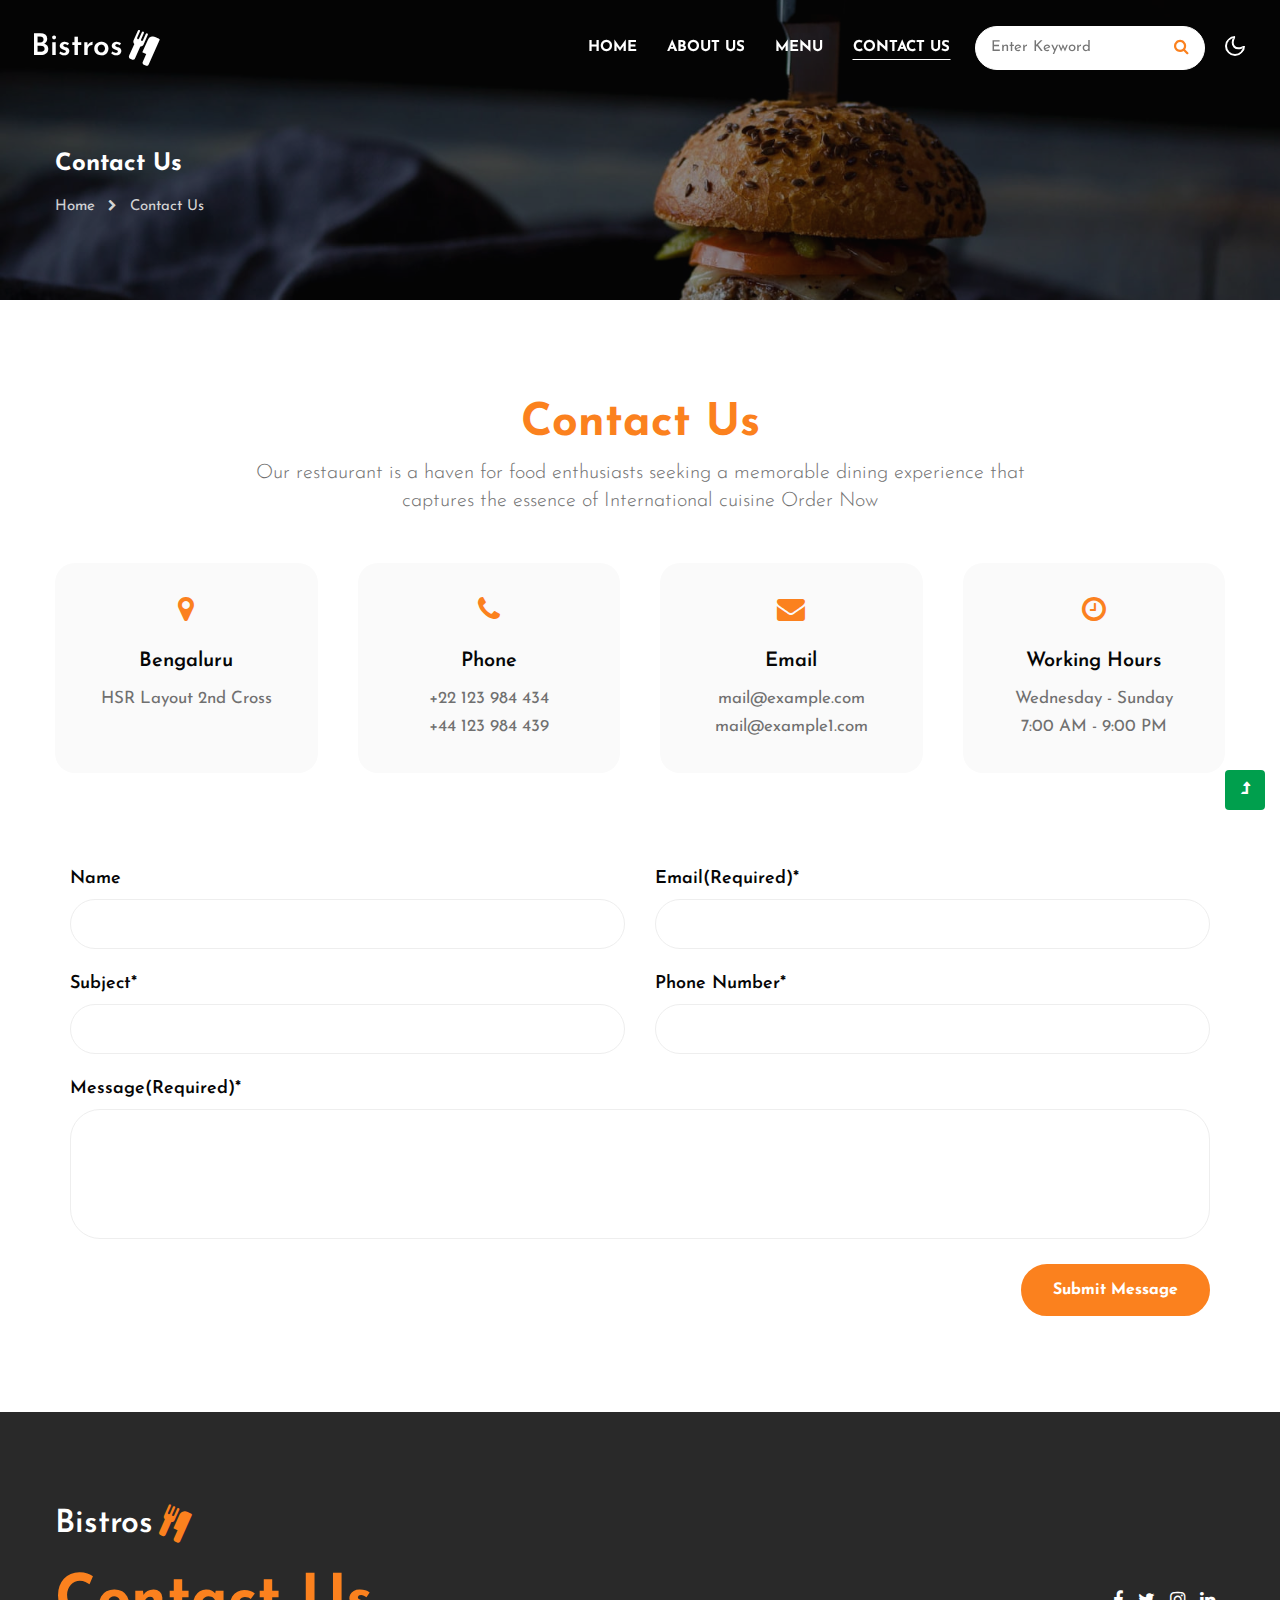
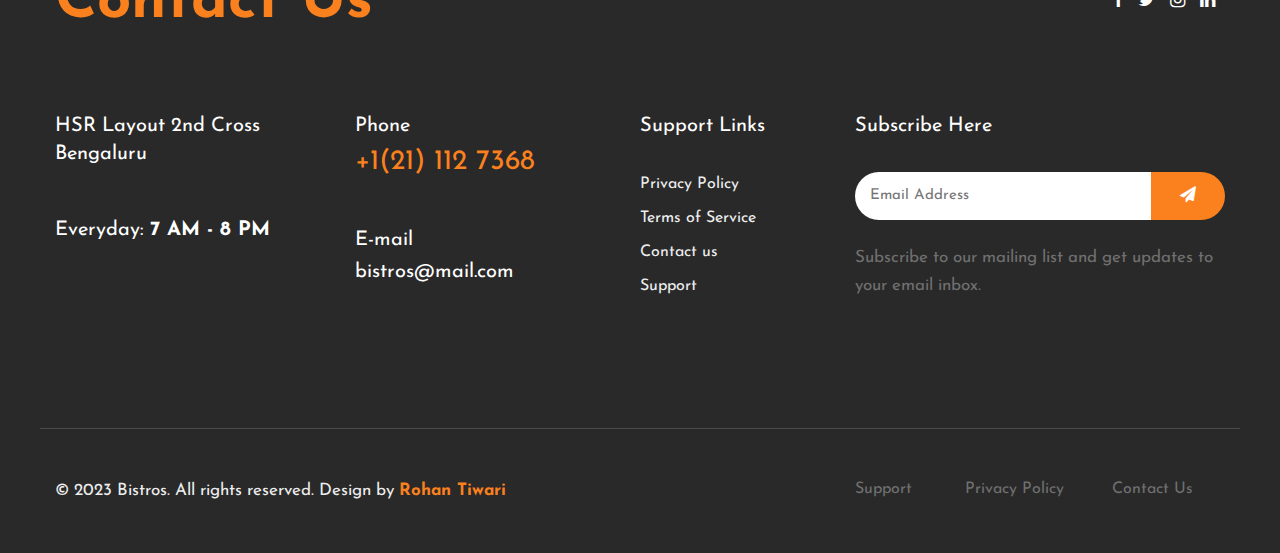
==== commit 54b4c5b9: "contact.html" ====
--- a/contact.html
+++ b/contact.html
@@ -238,7 +238,7 @@
                 <!-- copyright -->
                 <div class="w3l-copyright mt-lg-5 mt-sm-4 pt-md-4 pt-3">
                     <div class="row bottom-copies pt-md-5 pt-4 mt-md-5 mt-4">
-                        <p class="col-lg-8 copy-footer-29">© 2021 Bistros. All rights reserved. Design by <a
+                        <p class="col-lg-8 copy-footer-29">© 2023 Bistros. All rights reserved. Design by <a
                                 href="https://Rohan Tiwaris.com/" target="_blank">
                                 Rohan Tiwari</a></p>
 
@@ -372,4 +372,4 @@
     <!-- //Js scripts -->
 </body>
 
-</html>+</html>
